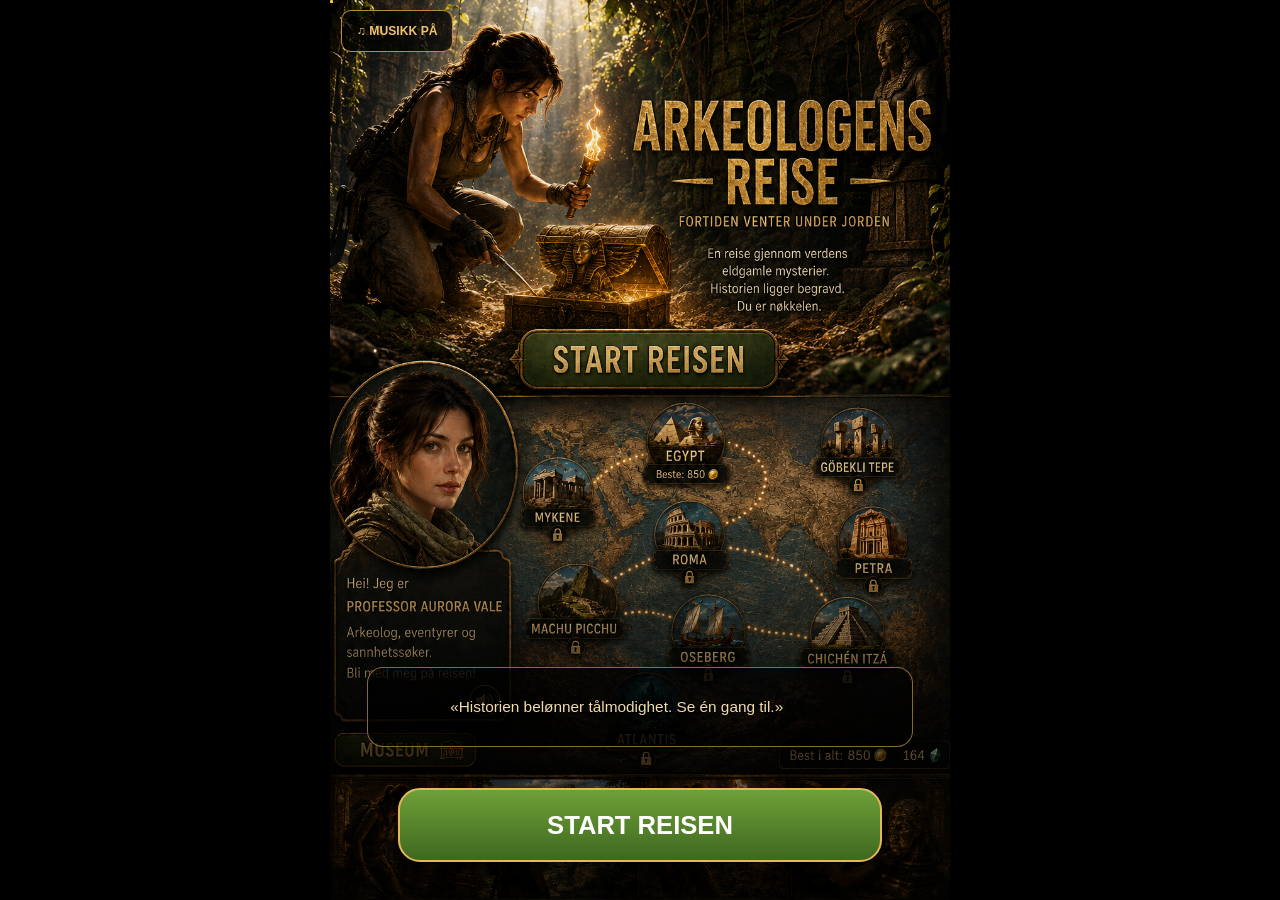
==== index.html @ fb894737 "Add files via upload" ====
<!doctype html>
<html lang="nb">
<head>
<meta charset="utf-8">
<meta name="theme-color" content="#0b0704">
<title>Arkeologens Reise 5.6.5 – Safari polish / ending-fix</title>

  <meta name="viewport" content="width=device-width,initial-scale=1,viewport-fit=cover,user-scalable=no">
  <meta name="theme-color" content="#050403">
  <meta name="mobile-web-app-capable" content="yes">
  <meta name="apple-mobile-web-app-capable" content="yes">
  <meta name="apple-mobile-web-app-status-bar-style" content="black-translucent">
  <meta name="apple-mobile-web-app-title" content="Arkeologens Reise">
  <link rel="manifest" href="manifest.webmanifest?v=5.6.5">
  <link rel="apple-touch-icon" href="icon-180.png">

<link rel="stylesheet" href="style.css?v=5.6.5">
</head>
<body>

  <button id="fullscreenBtn" class="fullscreen-btn" type="button" aria-label="Fullskjerm">
    ⛶ FULLSKJERM
  </button>
  <div id="fullscreenHelp" class="fullscreen-help" hidden>
    <div class="fullscreen-help-card">
      <strong>Fullskjerm på iPhone</strong>
      <p>Trykk Del i Safari → <b>Legg til på Hjem-skjerm</b>. Start deretter spillet fra ikonet. Da åpnes det uten Safari-linjene.</p>
      <button id="fullscreenHelpClose" type="button">OK</button>
    </div>
  </div>

<main id="app">
  <section id="intro" class="screen active">
    <div class="intro-bg"></div><div class="shade intro-shade"></div><div class="dust"></div>
    <button type="button" id="musicIntroBtn" class="music-intro" aria-label="Slå musikk av eller på">♫ MUSIKK PÅ</button>
    <div class="correct-title">
      <h1>ARKEOLOGENS REISE</h1>
      <p>Professor Aurora Vale og det tapte kompasset</p>
    </div>
    <div class="intro-quote">
      <div class="portrait"></div>
      <p>«Historien belønner tålmodighet. Se én gang til.»</p>
    </div>
    <button type="button" id="startBtn">START REISEN</button>
  </section>


  <section id="prologue" class="screen prologue-screen" aria-label="Auroras historie">
    <button type="button" id="prologueSkip" class="prologue-skip">HOPP OVER</button>
    <div class="prologue-counter"><span id="prologueStep">1</span> / 9</div>

    <div class="prologue-stage">
      <video id="prologueVideo" class="prologue-video" muted playsinline preload="auto"></video>
      <div class="prologue-vignette"></div>

      <div id="scanOverlay" class="scan-overlay" aria-hidden="true">
        <div class="scan-grid"></div>
        <div class="scan-line"></div>
        <div class="scan-hieroglyphs">
          <span>𓂀</span><span>𓋹</span><span>𓇳</span><span>𓆣</span><span>𓅓</span>
          <span>𓄿</span><span>𓏏</span><span>𓊪</span><span>𓐍</span><span>𓂋</span>
        </div>
        <div class="scan-status" id="scanStatus">SKANNER LAGENE …</div>
        <div class="scan-coordinates" id="scanCoordinates">
          <small>TEKSTFRAGMENT IDENTIFISERT</small>
          <strong>29.0117° N</strong>
          <strong>31.1342° E</strong>
        </div>
      </div>

      <div class="prologue-copy">
        <div class="prologue-kicker" id="prologueKicker">OSLO</div>
        <h2 id="prologueTitle">En uventet beskjed</h2>
        <p id="prologueText"></p>
      </div>
    </div>

    <div class="prologue-controls">
      <button type="button" id="prologueBack" aria-label="Forrige scene">‹</button>
      <button type="button" id="prologueNext" class="primary">FORTSETT</button>
    </div>
  </section>

  <audio id="musicTrack" data-src="mystisk_musikk.mp3" preload="none" loop></audio>

  <section id="game" class="screen">
    <div id="world">
      <div class="temple-bg"></div><div class="sunbeam"></div><div class="mist"></div>
      <div class="ground"></div>
      <div class="pillar p1"></div><div class="pillar p2"></div><div class="pillar p3"></div>
      <div class="torch t1"><i></i></div><div class="torch t2"><i></i></div>

      <div id="pressurePlate" class="plate"></div>
      <div id="arrows" class="arrows"><i></i><i></i><i></i></div>

      <div id="eyeWall" class="eye-wall">
        <div id="eyeGlow" class="eye-glow"></div>
        <span class="eye-symbol">𓂀</span>
        <div id="wallDust" class="wall-dust"></div>
      </div>

      <div id="door" class="door"><span>𓂀</span></div>
      <div id="wowLight" class="wow-light"></div>
      <div id="aurora" class="aurora">
        <div class="shadow"></div>
        <div class="body human-rig">
          <div class="aurora-character-sprite"></div>
        </div>
      </div>
    </div>

    <button type="button" id="musicGameBtn" class="music-game" aria-label="Slå musikk av eller på">♫</button><button type="button" id="resetGameBtn" class="reset-game" aria-label="Start kapitlet på nytt">↺</button><div class="hud"><div><b>EGYPT</b><small>Kongenes dal</small></div><div><b id="objective">Finn inngangen</b><small id="progress">1 / 4</small></div></div>
    <div id="dialog" class="dialog"><div class="dialog-face"></div><div><b>AURORA</b><p id="dialogText">Vi tar det rolig. Gå mot høyre og se etter noe uvanlig.</p></div></div>

    <div id="nearHint" class="near-hint hidden">UNDERSØK HORUS-ØYET</div>
    <div id="inventoryBadge" class="inventory-badge hidden">✓ DET TAPTE KOMPASSET</div>
    <button type="button" id="enterChamberBtn" class="enter-chamber hidden">GÅ INN I GRAVKAMMERET</button>

    <div class="controls">
      <div><button type="button" id="left">◀</button><button type="button" id="right">▶</button></div>
      <div><button type="button" id="vision">BLIKK</button><button type="button" id="jump">HOPP</button><button type="button" id="interact" class="primary">UNDERSØK</button></div>
    </div>
  </section>

  <section id="chamber" class="screen chamber-screen">
    <div id="chamberCamera" class="chamber-camera">
    <div class="chamber-realism-bg" aria-hidden="true"></div>
    <div class="chamber-ceiling"></div>
    <div id="innerDoor" class="inner-door">
      <div class="inner-door-panel left-panel"></div>
      <div class="inner-door-panel right-panel"></div>
      <div class="inner-darkness"></div>
    </div>
    <div class="chamber-wall">
      <div class="glyph-band glyph-one">𓂀 𓅓 𓆣 𓋹 𓊹 𓇳 𓏏 𓉐 𓃭 𓆑 𓂋 𓄿</div>
      <div class="glyph-band glyph-two">𓃀 𓈖 𓎛 𓍯 𓏤 𓐍 𓊪 𓇋 𓂧 𓏭 𓁹 𓆓</div>
      <div class="mural">𓀀　𓁹　𓃭　𓊹　𓆣</div>
    </div>
    <div class="chamber-floor"></div>
    <div class="chamber-column column-left"></div>
    <div class="chamber-column column-right"></div>
    <div class="anubis anubis-left">𓁢</div>
    <div class="anubis anubis-right">𓁢</div>
    <div class="light-shaft"></div>
    <div class="floating-gold"></div>
    <div class="chamber-ambience" aria-hidden="true">
      <div class="tomb-torch torch-left"><i></i></div>
      <div class="tomb-torch torch-right"><i></i></div>
      <div class="guardian guardian-left"><span>𓁢</span></div>
      <div class="guardian guardian-right"><span>𓁢</span></div>
      <div class="urns urns-left"><i></i><i></i><i></i></div>
      <div class="urns urns-right"><i></i><i></i><i></i></div>
    </div>

    <div id="sarcophagus" class="sarcophagus central-portal" aria-label="Forseglet portal i gravkammeret">
      <div class="portal-crown"><span></span></div>
      <div class="portal-frame">
        <div class="portal-door portal-door-left"></div>
        <div class="portal-door portal-door-right"></div>
        <div class="sarcophagus-face">𓂀</div>
        <div class="portal-seam"></div>
      </div>
      <div class="portal-threshold"></div>
    </div>

    <div id="symbolPuzzle" class="symbol-puzzle discovery-locked" aria-live="polite">
      <h3>DE TRE TEGNENE</h3>
      <p>Innskriften viser veien</p>
      <div>
        <button type="button" data-glyph="sun"><span>☀</span><small>SOL</small></button>
        <button type="button" data-glyph="eye"><span>𓂀</span><small>ØYE</small></button>
        <button type="button" data-glyph="ankh"><span>☥</span><small>ANKH</small></button>
      </div>
    </div>

    <div id="innerChamberReveal" class="inner-chamber-reveal" aria-hidden="true">
      <div class="inner-depth"></div>
      <div class="inner-light inner-light-left"></div>
      <div class="inner-light inner-light-right"></div>
    </div>

    <div id="treasureChest" class="treasure-chest" aria-label="Forseglet dekorert gullkiste">
      <div class="treasure-glow"></div>
      <div class="treasure-lid"><span class="treasure-scarab">𓆣</span></div>
      <div class="treasure-band"></div>
      <div class="treasure-box"><span class="treasure-wing left-wing">︿</span><span class="treasure-wing right-wing">︿</span></div>
      <div class="treasure-lock">☥</div>
    </div>

    <button type="button" id="compassArtifact" class="compass-artifact" aria-label="Ta opp det tapte kompasset"></button>
    <div id="chamberAurora" class="chamber-aurora">
      <div class="chamber-shadow"></div>
      <div class="chamber-body human-rig">
        <div class="aurora-character-sprite"></div>
      </div>
    </div>

    </div>
    <div id="chamberExitFade" class="chamber-exit-fade"></div>
    <div id="cinematicBars" class="cinematic-bars hidden">
      <div class="bar top"></div><div class="bar bottom"></div>
    </div>
    <div id="transitionFade" class="transition-fade hidden"></div>
    <div class="chamber-hud">
      <div><b>DET TAPTE GRAVKAMMERET</b><small>Forseglet i over 3000 år</small></div>
      <div><b id="chamberObjective">Finn spor i veggen</b><small id="chamberProgress">1 / 4</small></div>
    </div>

    <div class="chamber-dialog">
      <div class="dialog-face"></div>
      <div><b>AURORA</b><p id="chamberDialogText">Utrolig... veggene er dekket av hieroglyfer.</p></div>
    </div>

    <div class="chamber-controls">
      <div class="chamber-control-row">
        <button type="button" id="chamberLeft" aria-label="Gå til venstre">◀</button>
        <button type="button" id="chamberRight" aria-label="Gå til høyre">▶</button>
        <button type="button" id="chamberVision" class="chamber-tool" aria-label="Arkeologisk blikk">◉<small>BLIKK</small></button>
        <button type="button" id="chamberJump" class="chamber-tool" aria-label="Hopp">↥<small>HOPP</small></button>
      </div>
      <button type="button" id="chamberInspect">UNDERSØK</button>
    </div>
  </section>

  
  <section id="desert" class="screen desert-screen">
    <div class="desert-sky"></div>
    <div class="desert-sun"></div>
    <div class="distant-cliffs"></div>
    <div class="dunes dunes-a"></div>
    <div class="dunes dunes-b"></div>
    <div class="grave-entrance">
      <div class="grave-shadow"></div>
      <div class="grave-door"></div>
    </div>
    <div class="camp">
      <div class="tent tent-a"></div>
      <div class="tent tent-b"></div>
      <div class="jeep">▰</div>
      <div class="camp-light"></div>
    </div>
    <div class="desert-wind"></div>
    <div id="desertAurora" class="desert-aurora">
      <div class="desert-shadow"></div>
      <div class="desert-body human-rig">
        <div class="aurora-character-sprite"></div>
      </div>
    </div>

    <div class="desert-hud">
      <div><b>KONGENES DAL</b><small>Utenfor den glemte graven</small></div>
      <div><b id="desertObjective">Returner til leiren</b><small>Kapittel 1</small></div>
    </div>

    <div class="desert-dialog">
      <div class="dialog-face"></div>
      <div><b>AURORA</b><p id="desertDialogText">Mykene får vente. Først må funnet dokumenteres ordentlig.</p></div>
    </div>

    <div class="desert-controls">
      <button type="button" id="desertLeft">◀</button>
      <button type="button" id="desertRight">▶</button>
      <button type="button" id="desertInspect">SE TILBAKE</button>
    </div>

    <div id="chapterComplete" class="chapter-complete hidden" aria-label="Kapittel 1 fullført">
      <img src="chapter1_ending.png" alt="Aurora utenfor den glemte graven i Kongenes dal ved solnedgang">
    </div>
  </section>

  <section id="journal" class="screen journal-screen">
    <div class="journal-book">
      <div class="journal-page">
        <header>
          <span>FELTDAGBOK</span>
          <small>Kongenes dal · Objekt 001</small>
        </header>
        <div class="journal-sketch">
          <div class="sketch-compass">🧭</div>
          <div class="sketch-lines"></div>
        </div>
        <h2>Det tapte kompasset</h2>
        <p class="journal-meta">Funnet i et forseglet gravkammer bak Horus-mekanismen.</p>
        <blockquote>
          «Et kompass, men nålen peker ikke mot nord. Symbolene antyder en forbindelse til Mykene.
          Dette er ikke slutten på funnet – det er begynnelsen på reisen.»
        </blockquote>
        <button type="button" id="closeJournal">LUKK FELTDAGBOKEN</button>
      </div>
    </div>
  </section>

</main>
<script src="game.js?v=5.6.5"></script>
</body>
</html>
---- style.css ----
*{box-sizing:border-box;-webkit-tap-highlight-color:transparent}
html,body{margin:0;width:100%;height:100%;overflow:hidden;background:#050403;color:#fff;font-family:-apple-system,BlinkMacSystemFont,"Segoe UI",sans-serif}
button{font:inherit;color:inherit;border:0}.screen{display:none;position:absolute;inset:0;overflow:hidden}.screen.active{display:block}.hidden{display:none!important}
.intro-bg{position:absolute;inset:-2%;background:url("intro.png") center top/cover no-repeat;animation:zoom 14s ease-in-out infinite alternate}
.shade{position:absolute;inset:0;background:radial-gradient(circle at 48% 40%,transparent 0 35%,rgba(0,0,0,.25) 58%,rgba(0,0,0,.88)),linear-gradient(transparent 50%,rgba(0,0,0,.82))}
.dust:before,.dust:after{content:"";position:absolute;width:3px;height:3px;border-radius:50%;background:#ffc95e;box-shadow:12vw 32vh #ffc95e,31vw 54vh #dfaa45,55vw 28vh #ffc95e,73vw 48vh #ffc95e,87vw 65vh #dfaa45;animation:dust 6s linear infinite}.dust:after{animation-delay:-3s}
#startBtn{position:absolute;left:12%;right:12%;bottom:calc(6% + env(safe-area-inset-bottom));height:72px;border:2px solid #d5aa55;border-radius:20px;background:linear-gradient(#5d8135,#36521f);font-size:1.35rem;font-weight:900;animation:pulse 1.7s infinite}

#game{background:#080604}#world{position:absolute;left:0;top:0;width:2400px;height:100%;transform:translateX(0);will-change:transform}
.temple-bg{position:absolute;inset:0;background:url("temple.jpg") center/cover repeat-x;filter:brightness(.72) saturate(.9)}
.temple-bg:after{content:"";position:absolute;inset:0;background:linear-gradient(rgba(0,0,0,.08),rgba(0,0,0,.28) 56%,rgba(0,0,0,.78))}
.sunbeam{position:absolute;left:1250px;top:-5%;width:480px;height:80%;background:conic-gradient(from 178deg at 50% 0,transparent,rgba(255,221,148,.2),transparent 24%);filter:blur(9px)}
.mist{position:absolute;left:0;right:0;bottom:25%;height:14%;background:rgba(220,210,190,.035);filter:blur(18px);animation:mist 16s linear infinite}
.ground{position:absolute;left:0;right:0;bottom:0;height:29%;background:linear-gradient(#44301d,#130d08);border-top:4px solid #705634}
.pillar{position:absolute;bottom:29%;width:110px;height:360px;background:linear-gradient(90deg,#3d2c1d,#70543a 45%,#302218);border:3px solid #77593c}.p1{left:440px}.p2{left:980px}.p3{left:1780px}
.torch{position:absolute;bottom:29%;width:9px;height:78px;background:#583719}.torch i{position:absolute;left:-13px;top:-35px;width:35px;height:45px;border-radius:50%;background:radial-gradient(circle at 50% 65%,#fff7bb 0 10%,#ffb11d 28%,#df5910 62%,transparent 66%);filter:drop-shadow(0 0 20px #ff9a1d);animation:flame .18s infinite alternate}.t1{left:760px}.t2{left:1660px}
.plate{position:absolute;left:720px;bottom:28.5%;width:120px;height:18px;background:#5f452c;border:2px solid #8e6940}.plate.glow{box-shadow:0 0 20px #e4b75a;background:#8b6336}
.arrows{position:absolute;left:870px;bottom:47%;opacity:0}.arrows.show{animation:arrowBurst 1.1s forwards}.arrows i{display:block;width:85px;height:4px;background:#c2b49a;margin:18px;transform:rotate(9deg);box-shadow:-10px 0 0 #6d4a2a}

.eye-wall{position:absolute;left:1320px;bottom:29%;width:210px;height:315px;border:12px solid #60472f;background:linear-gradient(#3a2a1c,#1c140e);display:flex;align-items:center;justify-content:center;overflow:hidden;transition:transform 1.25s ease,filter .4s}
.eye-wall.ready{filter:brightness(1.2);box-shadow:0 0 35px rgba(240,188,83,.5)}
.eye-wall.open{transform:translateY(-335px)}
.eye-symbol{font-size:6.2rem;color:#a47c48;text-shadow:0 0 9px rgba(230,184,93,.35)}
.eye-glow{position:absolute;width:150px;height:150px;border-radius:50%;background:radial-gradient(circle,rgba(255,207,92,.55),transparent 65%);opacity:0;transition:.4s}
.eye-wall.ready .eye-glow{opacity:1;animation:pulse 1.2s infinite}
.wall-dust{position:absolute;inset:0;pointer-events:none;opacity:0}
.wall-dust.active:before,.wall-dust.active:after{content:"";position:absolute;left:20%;top:25%;width:5px;height:5px;border-radius:50%;background:#d1b07b;box-shadow:28px 12px #a9885d,66px 34px #d1b07b,112px 15px #8b6c49,45px 82px #c39d69,130px 105px #a58158,75px 135px #c9a572;animation:fallDust 1.4s ease-out forwards}
.wall-dust.active:after{left:40%;top:12%;animation-delay:.18s}

.door{position:absolute;left:1660px;bottom:29%;width:210px;height:320px;border:12px solid #62482e;border-bottom:0;background:linear-gradient(#2b2016,#100c08);display:flex;align-items:center;justify-content:center;transition:1.4s}.door span{font-size:6rem;color:#82623d}.door.open{transform:translateY(-340px)}
.wow-light{position:absolute;left:1600px;bottom:29%;width:340px;height:350px;background:radial-gradient(circle at 50% 70%,rgba(255,220,143,.65),transparent 64%);opacity:0;transition:1.2s}.wow-light.show{opacity:1}

.aurora{position:absolute;left:180px;bottom:29%;width:108px;height:190px;z-index:20;transform-origin:50% 100%;will-change:left,transform}
.aurora.face-left .body{transform:scaleX(-1)}.body{position:absolute;inset:0;transform-origin:center}
.shadow{position:absolute;left:10px;bottom:-6px;width:86px;height:19px;border-radius:50%;background:rgba(0,0,0,.5)}
.head{position:absolute;left:32px;top:0;width:55px;height:62px;border-radius:48%;overflow:hidden;z-index:6;border:1px solid #75452c;background:#a66b48}
.face{position:absolute;inset:-7px;background:url("aurora_face.jpg") center 34%/150% auto no-repeat;filter:brightness(.83) saturate(.92)}
.hair{position:absolute;left:-6px;right:-5px;top:-8px;height:30px;border-radius:60% 60% 35% 35%;background:#21140d;opacity:.82}
.blink{position:absolute;left:15px;right:9px;top:29px;height:3px;background:#6d4935;opacity:0;animation:blink 5.5s infinite}
.neck{position:absolute;left:48px;top:54px;width:22px;height:19px;background:#a56b48}.torso{position:absolute;left:29px;top:66px;width:52px;height:68px;border-radius:14px 14px 9px 9px;background:linear-gradient(90deg,#454333,#75654b,#353229);z-index:4}.scarf{position:absolute;left:30px;top:62px;width:51px;height:16px;border-radius:50%;background:#796248;z-index:5}.backpack{position:absolute;left:13px;top:74px;width:32px;height:54px;border-radius:9px;background:#29251d;border:2px solid #5b4931}
.arm{position:absolute;top:72px;width:15px;height:68px;border-radius:8px;background:#9f6545;transform-origin:50% 8px;z-index:3}.left-arm{left:20px;transform:rotate(11deg)}.right-arm{left:76px;transform:rotate(-18deg)}
.leg{position:absolute;top:130px;width:18px;height:53px;border-radius:7px;background:#33322c;transform-origin:50% 4px}.left-leg{left:35px}.right-leg{left:60px}.boot{position:absolute;top:176px;width:26px;height:12px;border-radius:7px 13px 4px 4px;background:#171512}.left-boot{left:27px}.right-boot{left:58px}
.hand-note{position:absolute;left:82px;top:98px;font-size:1.3rem;opacity:0}
.aurora.walk{animation:bob .34s infinite alternate}.aurora.walk .left-leg{animation:leg .34s infinite alternate}.aurora.walk .right-leg{animation:leg .34s -.34s infinite alternate}.aurora.walk .left-arm{animation:arm .34s infinite alternate}.aurora.walk .right-arm{animation:arm .34s -.34s infinite alternate}
.aurora.jump{animation:jump .82s cubic-bezier(.22,.65,.35,1)}.aurora.observe .head{animation:look 1s ease-in-out}.aurora.observe .hand-note{opacity:1;animation:note 1.7s ease-in-out}

.hud{position:absolute;z-index:80;top:calc(.6rem + env(safe-area-inset-top));left:.7rem;right:.7rem;display:flex;justify-content:space-between;padding:.75rem 1rem;border-radius:14px;border:1px solid #a47b3c;background:rgba(0,0,0,.68)}.hud b{display:block;color:#ebbd64}.hud small{color:#d7c59f}.hud>div:last-child{text-align:right}
.dialog{position:absolute;z-index:80;top:16%;left:5%;right:5%;display:flex;gap:10px;align-items:center;padding:.7rem;border-radius:14px;border:1px solid rgba(220,173,82,.5);background:rgba(0,0,0,.75)}.dialog-face{width:52px;height:52px;flex:none}.dialog b{font-size:.72rem;color:#dcae54}.dialog p{margin:.15rem 0 0;font-size:.83rem;color:#f0dab0}
.near-hint{position:absolute;z-index:85;left:50%;bottom:24%;transform:translateX(-50%);padding:.55rem .9rem;border-radius:999px;border:1px solid #dbad54;background:rgba(0,0,0,.78);color:#f1c66d;font-size:.8rem;font-weight:900;animation:pulse 1.3s infinite}
.controls{position:absolute;z-index:90;left:0;right:0;bottom:calc(.7rem + env(safe-area-inset-bottom));display:flex;justify-content:space-between;padding:0 1rem}.controls>div{display:flex;gap:8px}.controls button{min-width:58px;height:56px;border-radius:15px;border:1px solid #c19148;background:rgba(15,13,11,.88);font-weight:900}.controls .primary{background:#486d2a}.controls .primary.ready{box-shadow:0 0 18px #e8b95e;filter:brightness(1.18)}
@keyframes zoom{to{transform:scale(1.055) translateY(-1%)}}@keyframes dust{to{transform:translateY(-38px);opacity:.18}}@keyframes pulse{50%{transform:scale(1.035);filter:brightness(1.15)}}@keyframes mist{from{transform:translateX(-5%)}to{transform:translateX(8%)}}@keyframes flame{to{transform:scale(.9,1.12) rotate(2deg)}}@keyframes blink{0%,46%,48%,100%{opacity:0}47%{opacity:1}}@keyframes leg{from{transform:rotate(23deg)}to{transform:rotate(-23deg)}}@keyframes arm{from{transform:rotate(24deg)}to{transform:rotate(-24deg)}}@keyframes bob{to{transform:translateY(-3px)}}@keyframes jump{0%,100%{transform:translateY(0)}47%{transform:translateY(-165px)}}@keyframes look{50%{transform:rotate(-8deg) translateY(2px)}}@keyframes note{0%{transform:scale(.7);opacity:0}25%,75%{transform:scale(1);opacity:1}100%{opacity:0}}@keyframes arrowBurst{0%{opacity:0;transform:translateX(0)}25%{opacity:1}100%{opacity:0;transform:translateX(-190px)}}@keyframes fallDust{0%{opacity:0;transform:translateY(-10px) scale(.7)}25%{opacity:1}100%{opacity:0;transform:translateY(180px) scale(1.2)}}
@media(min-width:800px){#app{position:relative;max-width:620px;height:100%;margin:auto;box-shadow:0 0 70px #000}body{background:#090705}}
/* 4.4: ren intro og lydkontroller */
.intro-shade{
  background:
    linear-gradient(rgba(0,0,0,.03),rgba(0,0,0,.08) 55%,rgba(0,0,0,.82) 100%);
}
.intro-quote{
  position:absolute;
  left:6%;
  right:6%;
  bottom:21%;
  display:flex;
  align-items:center;
  gap:12px;
  padding:11px 13px;
  border:1px solid rgba(191,145,67,.72);
  border-radius:16px;
  background:rgba(0,0,0,.74);
  box-shadow:0 5px 26px rgba(0,0,0,.45);
}
.intro-quote .portrait{width:58px;height:58px;flex:none}
.intro-quote p{margin:0;color:#f0dab0;font-size:.95rem;line-height:1.25}
.music-intro{
  position:absolute;
  z-index:20;
  top:calc(.65rem + env(safe-area-inset-top));
  left:.7rem;
  min-width:112px;
  height:42px;
  padding:0 .8rem;
  border:1px solid #b88b42;
  border-radius:10px;
  background:rgba(0,0,0,.72);
  color:#f0c46d;
  font-size:.76rem;
  font-weight:900;
}
.music-game{
  position:absolute;
  z-index:95;
  top:calc(5.8rem + env(safe-area-inset-top));
  right:.75rem;
  width:45px;
  height:45px;
  border:1px solid #b88b42;
  border-radius:50%;
  background:rgba(0,0,0,.75);
  color:#f0c46d;
  font-size:1.15rem;
  font-weight:900;
}
.music-intro.off,.music-game.off{opacity:.58;color:#b9a789}
#startBtn{
  z-index:20;
  bottom:calc(5% + env(safe-area-inset-bottom));
}

/* 4.6: korrekt tittel */
.correct-title{
  position:absolute;z-index:18;top:7%;left:7%;right:7%;
  padding:12px 8px;text-align:center;
  background:linear-gradient(90deg,transparent,rgba(0,0,0,.82) 18%,rgba(0,0,0,.82) 82%,transparent);
  text-shadow:0 4px 18px #000;
}
.correct-title h1{margin:0;color:#d9a84d;font:900 clamp(2rem,8.2vw,4.2rem) Georgia,serif}
.correct-title p{margin:.3rem 0 0;color:#f0d7aa}
.enter-chamber{
  position:absolute;z-index:110;left:50%;bottom:23%;
  transform:translateX(-50%);
  min-width:250px;height:52px;padding:0 1rem;
  border:2px solid #e0b058;border-radius:14px;
  background:linear-gradient(#6c873d,#3d5925);
  color:#fff;font-weight:900;box-shadow:0 0 26px rgba(235,183,78,.45);
  animation:pulse 1.3s infinite;
}

/* Gravkammer */
.chamber-screen{background:#090604}
.chamber-ceiling{
  position:absolute;left:0;right:0;top:0;height:20%;
  background:linear-gradient(#171009,#291b0f);
  border-bottom:5px solid #5f4327;
}
.chamber-wall{
  position:absolute;left:0;right:0;top:15%;bottom:24%;
  background:
    linear-gradient(rgba(52,34,18,.18),rgba(8,5,3,.46)),
    repeating-linear-gradient(0deg,#49321e 0 46px,#362416 46px 50px);
  box-shadow:inset 0 0 90px #000;
}
.glyph-band{
  position:absolute;left:8%;right:8%;top:11%;
  color:#b88a49;font-size:clamp(1.5rem,4vw,2.6rem);
  letter-spacing:.25rem;text-align:center;opacity:.68;
  text-shadow:0 0 10px rgba(241,188,77,.22);
}
.glyph-two{top:35%;color:#8f6a3d;transform:scale(.92)}
.mural{
  position:absolute;left:12%;right:12%;bottom:10%;
  color:#a4783f;font-size:clamp(2rem,6vw,4.4rem);
  text-align:center;opacity:.58;
}
.chamber-floor{
  position:absolute;left:0;right:0;bottom:0;height:27%;
  background:
    radial-gradient(circle at 50% 0,rgba(242,190,82,.24),transparent 52%),
    repeating-linear-gradient(90deg,#66451f 0 64px,#4a3015 64px 70px);
  border-top:4px solid #92703e;
}
.chamber-column{
  position:absolute;top:7%;bottom:21%;width:14%;
  max-width:105px;
  background:linear-gradient(90deg,#26180d,#6d4c2d 48%,#24170c);
  border-left:5px solid #8f6840;border-right:5px solid #3e2817;
  box-shadow:0 0 24px #000;z-index:5;
}
.column-left{left:2%}.column-right{right:2%}
.anubis{
  position:absolute;bottom:25%;z-index:7;
  color:#16110d;font-size:clamp(5rem,16vw,10rem);
  text-shadow:0 0 5px #b88842,0 10px 20px #000;
}
.anubis-left{left:14%}.anubis-right{right:14%;transform:scaleX(-1)}
.light-shaft{
  position:absolute;left:25%;right:25%;top:-8%;height:82%;
  background:conic-gradient(from 176deg at 50% 0,transparent 0 17%,rgba(255,220,139,.38) 19%,transparent 24%);
  filter:blur(10px);animation:rays 4s ease-in-out infinite alternate;
}
.floating-gold:before,.floating-gold:after{
  content:"";position:absolute;width:4px;height:4px;border-radius:50%;background:#ffd66b;
  box-shadow:12vw 45vh #e8b545,25vw 35vh #ffd66b,42vw 50vh #e8b545,60vw 30vh #ffd66b,78vw 48vh #e8b545;
  animation:goldDust 5s linear infinite;
}
.floating-gold:after{animation-delay:-2.4s;left:5%;top:10%}
.sarcophagus{
  position:absolute;left:50%;bottom:25%;width:155px;height:245px;
  transform:translateX(-50%);
  border-radius:70px 70px 22px 22px;
  border:8px solid #c99932;
  background:linear-gradient(90deg,#6b4517,#c9962d 48%,#664015);
  box-shadow:0 0 32px rgba(235,183,71,.3),inset 0 0 25px #3d260d;
  z-index:9;transition:1s;
}
.sarcophagus.open{transform:translateX(-50%) rotate(-8deg) translateY(-15px);opacity:.45}
.sarcophagus-face{margin-top:36px;text-align:center;color:#3f280e;font-size:5rem}
.symbol-puzzle{
  position:absolute;left:50%;top:25%;transform:translateX(-50%);
  width:min(330px,76%);padding:12px;border:2px solid #9d7338;border-radius:14px;
  background:rgba(17,10,5,.88);z-index:30;text-align:center;
}
.symbol-puzzle h3{margin:0;color:#e5b65b;font:800 1rem Georgia,serif}
.symbol-puzzle p{margin:.25rem 0 .6rem;color:#d8c29a;font-size:.78rem}
.symbol-puzzle button{
  width:58px;height:50px;margin:3px;border:1px solid #c69848;border-radius:12px;
  background:#25170c;font-size:1.65rem;
}
.symbol-puzzle button.selected{background:#765625;box-shadow:0 0 15px #e6b657}
.symbol-puzzle.solved{opacity:.35;pointer-events:none}
.treasure-chest{
  position:absolute;left:50%;bottom:25%;width:145px;height:96px;
  transform:translateX(-50%) translateY(80px) scale(.7);
  opacity:0;z-index:22;transition:1s;
}
.treasure-chest.revealed{opacity:1;transform:translateX(-50%) translateY(0) scale(1)}
.treasure-glow{
  position:absolute;left:-60px;top:-55px;width:265px;height:190px;border-radius:50%;
  background:radial-gradient(circle,rgba(255,213,93,.7),transparent 65%);
  animation:pulse 1.2s infinite;
}
.treasure-lid{
  position:absolute;left:0;right:0;top:0;height:45px;border-radius:24px 24px 6px 6px;
  border:4px solid #efc35a;background:linear-gradient(#d7a532,#7b5112);
  display:flex;align-items:center;justify-content:center;transform-origin:0 100%;transition:.8s;
}
.treasure-lid span{font-size:2rem;color:#42280c}
.treasure-box{
  position:absolute;left:5px;right:5px;bottom:0;height:55px;
  border:4px solid #e8ba4d;background:linear-gradient(90deg,#68420f,#d19d27,#65400f);
}
.treasure-chest.open .treasure-lid{transform:rotate(-38deg) translate(-4px,-7px)}
.compass-artifact{
  position:absolute;left:50%;bottom:42%;transform:translateX(-50%);
  font-size:4.2rem;opacity:0;z-index:40;filter:drop-shadow(0 0 25px #ffd35b);
}
.compass-artifact.show{animation:artifactRise 1.6s forwards}
.chamber-aurora{
  position:absolute;left:7%;bottom:24%;width:94px;height:160px;z-index:28;
  transition:left .05s linear;transform-origin:50% 100%;
}
.chamber-aurora.walk{animation:bob .34s infinite alternate}
.chamber-aurora.face-left .chamber-body{transform:scaleX(-1)}
.chamber-shadow{position:absolute;left:8px;bottom:-4px;width:76px;height:16px;border-radius:50%;background:rgba(0,0,0,.52)}
.chamber-body{position:absolute;inset:0;transform-origin:center}
.chamber-head{position:absolute;left:29px;top:0;width:48px;height:55px;border-radius:48%;overflow:hidden;border:1px solid #70442c;z-index:6}
.chamber-face{position:absolute;inset:-5px;background:url("aurora_face.jpg") center 34%/148% auto no-repeat;filter:brightness(.82)}
.chamber-hair{position:absolute;left:-6px;right:-5px;top:-7px;height:27px;border-radius:60%;background:#21140d;opacity:.82}
.chamber-torso{position:absolute;left:27px;top:54px;width:48px;height:59px;border-radius:13px;background:linear-gradient(90deg,#454333,#75654b,#353229)}
.chamber-arm{position:absolute;top:61px;width:13px;height:55px;border-radius:8px;background:#9f6545;transform-origin:50% 7px}
.arm-a{left:20px}.arm-b{left:73px}
.chamber-leg{position:absolute;top:109px;width:16px;height:47px;border-radius:7px;background:#33322c;transform-origin:50% 4px}
.leg-a{left:33px}.leg-b{left:56px}
.chamber-aurora.walk .leg-a{animation:leg .34s infinite alternate}
.chamber-aurora.walk .leg-b{animation:leg .34s -.34s infinite alternate}
.chamber-hud{
  position:absolute;z-index:90;top:calc(.6rem + env(safe-area-inset-top));left:.7rem;right:.7rem;
  display:flex;justify-content:space-between;padding:.75rem 1rem;border:1px solid #b38845;border-radius:14px;background:rgba(0,0,0,.74);
}
.chamber-hud b{display:block;color:#edbf63}.chamber-hud small{color:#dac59d}.chamber-hud>div:last-child{text-align:right}
.chamber-dialog{
  position:absolute;z-index:90;top:16%;left:5%;right:5%;display:flex;gap:10px;align-items:center;
  padding:.7rem;border:1px solid #b38845;border-radius:14px;background:rgba(0,0,0,.77);
}
.chamber-dialog .dialog-face{width:52px;height:52px;flex:none}
.chamber-dialog b{font-size:.72rem;color:#dcae54}.chamber-dialog p{margin:.15rem 0 0;color:#f0dab0;font-size:.83rem}
.chamber-controls{
  position:absolute;z-index:100;left:0;right:0;bottom:calc(.7rem + env(safe-area-inset-bottom));
  display:flex;justify-content:center;gap:10px;
}
.chamber-controls button{
  min-width:70px;height:56px;border:1px solid #c39246;border-radius:15px;background:rgba(14,10,7,.9);font-weight:900;
}
#chamberInspect{background:#4a6e2b}
.journal-screen{background:#21160d}
.journal-book{
  position:absolute;inset:3%;padding:12px;border-radius:20px;background:linear-gradient(90deg,#5f4325,#9b7545 3%,#ead7aa 5%,#e6d0a1 95%,#8d6639 97%,#4a321c);
  box-shadow:0 0 45px #000;
}
.journal-page{
  height:100%;padding:18px 20px;border:1px solid #a98759;background:
  repeating-linear-gradient(0deg,rgba(115,88,50,.08) 0 1px,transparent 1px 27px),
  #ead8ad;color:#3d2b1a;overflow:auto;
}
.journal-page header{display:flex;justify-content:space-between;border-bottom:2px solid #8a6942;padding-bottom:8px}
.journal-page header span{font:900 1.3rem Georgia,serif}.journal-page header small{font-size:.72rem}
.journal-sketch{position:relative;height:180px;margin:14px 0;border:1px solid #9e7b50;background:rgba(255,255,255,.18);overflow:hidden}
.sketch-compass{position:absolute;left:50%;top:50%;transform:translate(-50%,-50%);font-size:6rem;filter:grayscale(1) sepia(.5);animation:sketchIn 2s ease forwards}
.sketch-lines:before,.sketch-lines:after{content:"";position:absolute;inset:18px;border:2px solid rgba(72,49,28,.35);border-radius:50%;transform:rotate(-8deg)}
.sketch-lines:after{inset:34px;transform:rotate(12deg)}
.journal-page h2{font:900 1.4rem Georgia,serif;margin:.4rem 0}.journal-meta{font-size:.82rem}
.journal-page blockquote{margin:14px 0;padding:12px;border-left:4px solid #89663d;background:rgba(255,255,255,.18);font:italic .95rem Georgia,serif;line-height:1.45}
.journal-page button{width:100%;height:50px;border-radius:12px;background:#4b672d;color:#fff;font-weight:900}
@keyframes rays{to{opacity:.7;transform:scaleX(1.08)}}
@keyframes goldDust{from{transform:translateY(120px);opacity:0}30%{opacity:1}to{transform:translateY(-80px);opacity:0}}
@keyframes artifactRise{0%{opacity:0;transform:translate(-50%,40px) scale(.4)}60%{opacity:1;transform:translate(-50%,-55px) scale(1.25)}100%{opacity:1;transform:translate(-50%,-30px) scale(1)}}
@keyframes sketchIn{from{opacity:0;filter:grayscale(1) sepia(.5) blur(5px);transform:translate(-50%,-50%) scale(.55)}to{opacity:1;filter:grayscale(1) sepia(.5);transform:translate(-50%,-50%) scale(1)}}

/* 4.7: filmatisk overgang og mykere bevegelse */
.chamber-camera{
  position:absolute;
  inset:0;
  transform-origin:50% 55%;
  transition:transform 1.8s cubic-bezier(.22,.65,.22,1),filter 1.2s ease;
}
.chamber-camera.entering{
  transform:scale(1.16) translateY(2%);
  filter:brightness(.78);
}
.chamber-camera.settled{
  transform:scale(1);
  filter:brightness(1);
}
.inner-door{
  position:absolute;
  z-index:40;
  left:50%;
  bottom:23%;
  width:170px;
  height:285px;
  transform:translateX(-50%);
  overflow:hidden;
  border:10px solid #63462b;
  box-shadow:0 0 35px #000;
}
.inner-door-panel{
  position:absolute;
  top:0;
  width:50%;
  height:100%;
  background:linear-gradient(#4b3420,#20150c);
  transition:transform 1.5s cubic-bezier(.45,.02,.2,1);
}
.left-panel{left:0;border-right:2px solid #8a6540}
.right-panel{right:0;border-left:2px solid #8a6540}
.inner-door.open .left-panel{transform:translateX(-102%)}
.inner-door.open .right-panel{transform:translateX(102%)}
.inner-darkness{
  position:absolute;inset:0;background:radial-gradient(circle at 50% 70%,#17100a,#000 72%);z-index:-1;
}
.cinematic-bars{
  position:absolute;inset:0;z-index:180;pointer-events:none;
}
.cinematic-bars .bar{
  position:absolute;left:0;right:0;height:10%;background:#000;
  transition:transform .65s ease;
}
.cinematic-bars .top{top:0;transform:translateY(-100%)}
.cinematic-bars .bottom{bottom:0;transform:translateY(100%)}
.cinematic-bars.active .top{transform:translateY(0)}
.cinematic-bars.active .bottom{transform:translateY(0)}
.transition-fade{
  position:absolute;inset:0;z-index:190;background:#000;opacity:0;pointer-events:none;
}
.transition-fade.active{animation:fadePassage 1.9s ease forwards}
@keyframes fadePassage{
  0%{opacity:0}
  45%{opacity:1}
  65%{opacity:1}
  100%{opacity:0}
}
.chamber-aurora{
  transition:left .08s ease-out,transform .2s ease-out;
}
.chamber-aurora.walk{
  animation:bob .28s infinite alternate;
}
.chamber-aurora.walk .chamber-body{
  animation:bodySway .42s ease-in-out infinite alternate;
}
.chamber-aurora.start-step{transform:translateY(-2px) scale(.99)}
.chamber-aurora.stop-step{animation:settleStep .22s ease-out}
@keyframes bodySway{from{transform:rotate(-1.5deg)}to{transform:rotate(1.5deg)}}
@keyframes settleStep{0%{transform:translateY(-2px)}100%{transform:translateY(0)}}

/* 4.8: funnet registreres, utgang og ørkenscene */
.inventory-badge{
  position:absolute;z-index:130;top:26%;left:50%;transform:translateX(-50%);
  padding:.7rem 1rem;border:1px solid #d7ad55;border-radius:999px;
  background:rgba(0,0,0,.82);color:#f2c86b;font-size:.8rem;font-weight:900;
  box-shadow:0 0 25px rgba(235,184,78,.38);animation:badgeIn 2.4s ease forwards;
}
@keyframes badgeIn{0%{opacity:0;transform:translate(-50%,-12px)}20%,75%{opacity:1;transform:translate(-50%,0)}100%{opacity:0;transform:translate(-50%,-12px)}}

.compass-artifact.collected{animation:collectCompass 1s ease forwards}
@keyframes collectCompass{
  0%{opacity:1;transform:translate(-50%,-30px) scale(1)}
  55%{opacity:1;transform:translate(-50%,-70px) scale(.72)}
  100%{opacity:0;transform:translate(-50%,-105px) scale(.2)}
}
.treasure-chest.finished .treasure-glow{opacity:0;transition:1s}
.treasure-chest.finished .treasure-lid{transform:rotate(0) translate(0,0);transition:1s}
.chamber-exit-fade{
  position:absolute;inset:0;z-index:210;background:#f7d99a;opacity:0;pointer-events:none;
}
.chamber-exit-fade.active{animation:exitFlash 2.2s ease forwards}
@keyframes exitFlash{0%{opacity:0}42%{opacity:1}66%{opacity:1}100%{opacity:0}}

.desert-screen{background:#9f6d35;overflow:hidden}
.desert-sky{
  position:absolute;inset:0;
  background:linear-gradient(#6f8da1 0,#d6aa70 47%,#c98a45 72%,#6b4327 100%);
}
.desert-sun{
  position:absolute;right:13%;top:13%;width:92px;height:92px;border-radius:50%;
  background:radial-gradient(circle,#fff0ad 0 28%,#f5ba58 50%,rgba(245,186,88,.12) 72%,transparent 73%);
  filter:drop-shadow(0 0 30px #f3b455);
}
.distant-cliffs{
  position:absolute;left:-5%;right:-5%;bottom:32%;height:36%;
  background:
    polygon(0 100%,0 45%,12% 28%,22% 52%,36% 18%,49% 48%,61% 25%,75% 55%,87% 20%,100% 47%,100% 100%);
  clip-path:polygon(0 100%,0 45%,12% 28%,22% 52%,36% 18%,49% 48%,61% 25%,75% 55%,87% 20%,100% 47%,100% 100%);
  background:#6e4a30;opacity:.72;
}
.dunes{position:absolute;left:-10%;right:-10%;border-radius:50% 50% 0 0}
.dunes-a{bottom:12%;height:32%;background:#c58a43;transform:rotate(-2deg)}
.dunes-b{bottom:-4%;height:30%;background:#9d642f;transform:rotate(3deg)}
.grave-entrance{
  position:absolute;left:9%;bottom:24%;width:190px;height:230px;
  border:10px solid #6e4b2c;border-bottom:0;background:#17100a;
  box-shadow:0 10px 24px rgba(0,0,0,.55);
}
.grave-shadow{position:absolute;inset:0;background:radial-gradient(circle at 50% 85%,#25170d,#000 72%)}
.grave-door{
  position:absolute;left:18px;right:18px;top:18px;bottom:0;
  background:linear-gradient(#46301d,#21160d);transform:translateY(-105%);animation:doorReturn 2.4s 1.2s ease forwards;
}
@keyframes doorReturn{to{transform:translateY(0)}}
.camp{position:absolute;right:8%;bottom:23%;width:250px;height:130px}
.tent{position:absolute;bottom:0;width:105px;height:70px;background:#8f6a3d;clip-path:polygon(50% 0,100% 100%,0 100%);filter:drop-shadow(0 8px 8px rgba(0,0,0,.4))}
.tent-a{left:0}.tent-b{left:82px;transform:scale(.82)}
.jeep{position:absolute;right:0;bottom:0;color:#31261c;font-size:3rem;transform:scaleX(1.4)}
.camp-light{position:absolute;left:90px;bottom:18px;width:24px;height:24px;border-radius:50%;background:#ffcd65;box-shadow:0 0 22px #ffb642}
.desert-wind:before,.desert-wind:after{
  content:"";position:absolute;left:-25%;top:58%;width:140%;height:4px;
  background:linear-gradient(90deg,transparent,rgba(255,228,174,.38),transparent);
  filter:blur(2px);animation:windLine 4.5s linear infinite;
}
.desert-wind:after{top:68%;animation-delay:-2.2s}
@keyframes windLine{from{transform:translateX(-15%)}to{transform:translateX(22%)}}

.desert-aurora{
  position:absolute;left:20%;bottom:23%;width:102px;height:180px;z-index:30;
  transition:left .08s ease-out;transform-origin:50% 100%;
}
.desert-aurora.face-left .desert-body{transform:scaleX(-1)}
.desert-aurora.walk{animation:bob .3s infinite alternate}
.desert-shadow{position:absolute;left:8px;bottom:-5px;width:84px;height:17px;border-radius:50%;background:rgba(0,0,0,.42)}
.desert-body{position:absolute;inset:0;transform-origin:center}
.desert-head{position:absolute;left:31px;top:0;width:52px;height:59px;border-radius:48%;overflow:hidden;border:1px solid #70442c;z-index:6}
.desert-face{position:absolute;inset:-6px;background:url("aurora_face.jpg") center 34%/148% auto no-repeat;filter:brightness(.9)}
.desert-hair{position:absolute;left:-6px;right:-5px;top:-7px;height:28px;border-radius:60%;background:#21140d;opacity:.82}
.desert-torso{position:absolute;left:28px;top:58px;width:51px;height:66px;border-radius:13px;background:linear-gradient(90deg,#4b4937,#75664b,#373329)}
.desert-pack{position:absolute;left:12px;top:70px;width:29px;height:50px;border-radius:9px;background:#29251d;border:2px solid #5b4931}
.desert-arm{position:absolute;top:67px;width:14px;height:61px;border-radius:8px;background:#9f6545;transform-origin:50% 7px}
.arm-l{left:20px}.arm-r{left:76px}
.desert-leg{position:absolute;top:121px;width:17px;height:53px;border-radius:7px;background:#33322c;transform-origin:50% 4px}
.leg-l{left:34px}.leg-r{left:59px}
.desert-aurora.walk .leg-l{animation:leg .34s infinite alternate}
.desert-aurora.walk .leg-r{animation:leg .34s -.34s infinite alternate}
.desert-aurora.walk .arm-l{animation:arm .34s infinite alternate}
.desert-aurora.walk .arm-r{animation:arm .34s -.34s infinite alternate}

.desert-hud{
  position:absolute;z-index:90;top:calc(.6rem + env(safe-area-inset-top));left:.7rem;right:.7rem;
  display:flex;justify-content:space-between;padding:.75rem 1rem;border:1px solid #a77b3d;border-radius:14px;background:rgba(0,0,0,.66);
}
.desert-hud b{display:block;color:#efc16b}.desert-hud small{color:#e1cda8}.desert-hud>div:last-child{text-align:right}
.desert-dialog{
  position:absolute;z-index:90;top:16%;left:5%;right:5%;display:flex;gap:10px;align-items:center;
  padding:.7rem;border:1px solid #a77b3d;border-radius:14px;background:rgba(0,0,0,.72);
}
.desert-dialog .dialog-face{width:52px;height:52px;flex:none}
.desert-dialog b{font-size:.72rem;color:#dcae54}.desert-dialog p{margin:.15rem 0 0;color:#f0dab0;font-size:.83rem}
.desert-controls{
  position:absolute;z-index:100;left:0;right:0;bottom:calc(.7rem + env(safe-area-inset-bottom));
  display:flex;justify-content:center;gap:10px;
}
.desert-controls button{
  min-width:70px;height:56px;border:1px solid #c39246;border-radius:15px;background:rgba(14,10,7,.88);font-weight:900;
}
#desertInspect{background:#4a6e2b}
.chapter-complete{
  position:absolute;z-index:140;left:8%;right:8%;top:36%;padding:20px;text-align:center;
  border:2px solid #d6aa51;border-radius:18px;background:rgba(0,0,0,.82);
  box-shadow:0 0 35px rgba(237,184,70,.38);animation:chapterIn 1s ease;
}
.chapter-complete h2{margin:0;color:#efc367;font:900 1.6rem Georgia,serif}
.chapter-complete p{color:#fff0c5}.chapter-complete small{color:#d6c09a}
@keyframes chapterIn{from{opacity:0;transform:translateY(20px) scale(.95)}to{opacity:1;transform:none}}

.build-marker{
 position:absolute;z-index:200;right:.4rem;bottom:calc(4.3rem + env(safe-area-inset-bottom));
 padding:.15rem .35rem;border-radius:6px;background:rgba(0,0,0,.45);
 color:rgba(255,255,255,.5);font-size:.62rem;pointer-events:none;
}

.reset-game{
 position:absolute;z-index:95;
 top:calc(5.8rem + env(safe-area-inset-top));
 right:3.9rem;width:45px;height:45px;
 border:1px solid #b88b42;border-radius:50%;
 background:rgba(0,0,0,.75);color:#f0c46d;
 font-size:1.15rem;font-weight:900;
}

/* =========================================================
   v5.1 – AURORA VALE: NY MENNESKELIG KROPP OG ANIMASJON
   ========================================================= */
.aurora{width:116px;height:224px}
.chamber-aurora{width:104px;height:198px}
.desert-aurora{width:112px;height:216px}

.human-rig{position:absolute;inset:0;transform-origin:50% 100%}
.aurora.face-left .human-rig,
.chamber-aurora.face-left .human-rig,
.desert-aurora.face-left .human-rig{transform:scaleX(-1)}

.human-rig .head,
.human-rig .chamber-head,
.human-rig .desert-head{
  position:absolute;left:36px;top:0;width:49px;height:58px;
  border-radius:48% 48% 44% 44%;overflow:hidden;z-index:20;
  border:1px solid #69452f;background:#9d6849;
  box-shadow:0 3px 8px rgba(0,0,0,.35);
}
.chamber-aurora .human-rig .chamber-head{left:32px;width:45px;height:53px}
.desert-aurora .human-rig .desert-head{left:34px;width:47px;height:56px}

.human-rig .face,.human-rig .chamber-face,.human-rig .desert-face{
  position:absolute;inset:-6px;
  background:url("aurora_face.jpg") center 34%/148% auto no-repeat;
  filter:brightness(.88) saturate(.95);
}
.human-rig .hair,.human-rig .chamber-hair,.human-rig .desert-hair{
  position:absolute;left:-5px;right:-4px;top:-7px;height:28px;
  border-radius:62% 58% 34% 36%;background:#20130c;opacity:.82;
}
.human-rig .blink{
  position:absolute;left:13px;right:9px;top:28px;height:3px;
  background:#6d4935;opacity:0;animation:blink 5.5s infinite;
}

.human-rig .neck{
  position:absolute;left:51px;top:51px;width:18px;height:17px;
  border-radius:5px;background:#9f6848;z-index:10;
}
.chamber-aurora .human-rig .neck{left:44px;top:48px;width:17px;height:15px}
.desert-aurora .human-rig .neck{left:48px;top:50px}

.human-rig .shoulders{
  position:absolute;left:22px;top:62px;width:77px;height:25px;
  border-radius:48% 48% 28% 28%;background:#566047;z-index:7;
}
.chamber-aurora .human-rig .shoulders{left:18px;top:58px;width:70px;height:23px}
.desert-aurora .human-rig .shoulders{left:20px;top:60px;width:74px;height:24px}

.human-rig .field-jacket{
  position:absolute;left:30px;top:70px;width:60px;height:72px;
  clip-path:polygon(8% 0,92% 0,100% 82%,72% 100%,28% 100%,0 82%);
  background:
    linear-gradient(90deg,rgba(0,0,0,.18),transparent 35%,rgba(255,255,255,.08) 53%,rgba(0,0,0,.22)),
    #5e684c;
  border-radius:10px 10px 15px 15px;z-index:8;
  box-shadow:inset 0 -9px 13px rgba(0,0,0,.18);
}
.chamber-aurora .human-rig .field-jacket{left:25px;top:65px;width:55px;height:65px}
.desert-aurora .human-rig .field-jacket{left:28px;top:68px;width:58px;height:69px}

.human-rig .waist-belt{
  position:absolute;left:31px;top:128px;width:58px;height:10px;
  border-radius:5px;background:#493621;z-index:14;
}
.human-rig .waist-belt:before,.human-rig .waist-belt:after{
  content:"";position:absolute;top:7px;width:12px;height:20px;
  border-radius:3px;background:#3b2d1d;
}
.human-rig .waist-belt:before{left:2px}.human-rig .waist-belt:after{right:2px}
.human-rig .waist-belt i{
  position:absolute;left:25px;top:1px;width:9px;height:7px;
  border:1px solid #b58b4b;border-radius:2px;
}

.human-rig .hips{
  position:absolute;left:35px;top:138px;width:50px;height:25px;
  border-radius:42% 42% 34% 34%;background:#766d55;z-index:6;
}
.chamber-aurora .human-rig .hips{left:30px;top:130px;width:46px;height:23px}
.desert-aurora .human-rig .hips{left:33px;top:135px;width:48px;height:24px}

.human-rig .backpack{
  position:absolute;left:13px;top:73px;width:31px;height:66px;
  border-radius:10px 8px 11px 11px;background:#2f2d24;
  border:2px solid #594931;z-index:5;
}
.chamber-aurora .human-rig .backpack{left:10px;top:68px;width:28px;height:60px}
.desert-aurora .human-rig .backpack{left:11px;top:71px;width:30px;height:63px}

.human-rig .upper-arm{
  position:absolute;top:72px;width:17px;height:52px;border-radius:9px;
  background:linear-gradient(#6b7256 0 42%,#a06a4b 43% 100%);
  transform-origin:50% 8px;z-index:9;
}
.human-rig .arm-left{left:20px;transform:rotate(8deg)}
.human-rig .arm-right{left:83px;transform:rotate(-9deg)}
.chamber-aurora .human-rig .arm-left{left:16px}.chamber-aurora .human-rig .arm-right{left:75px}
.desert-aurora .human-rig .arm-left{left:18px}.desert-aurora .human-rig .arm-right{left:80px}

.human-rig .forearm{
  position:absolute;left:1px;top:43px;width:15px;height:46px;
  border-radius:8px;background:#a06a4b;transform-origin:50% 4px;
}
.human-rig .hand{
  position:absolute;left:2px;top:83px;width:13px;height:17px;
  border-radius:50% 50% 45% 45%;background:#a66d4d;
}

.human-rig .thigh{
  position:absolute;top:151px;width:20px;height:43px;
  border-radius:9px 9px 7px 7px;background:#6d6651;
  transform-origin:50% 5px;z-index:4;
}
.human-rig .thigh-left{left:38px}.human-rig .thigh-right{left:63px}
.chamber-aurora .human-rig .thigh{top:142px;height:39px;width:18px}
.chamber-aurora .human-rig .thigh-left{left:33px}.chamber-aurora .human-rig .thigh-right{left:55px}
.desert-aurora .human-rig .thigh{top:148px;height:42px}
.desert-aurora .human-rig .thigh-left{left:36px}.desert-aurora .human-rig .thigh-right{left:60px}

.human-rig .shin{
  position:absolute;left:1px;top:36px;width:18px;height:42px;
  border-radius:7px;background:#3c3b35;transform-origin:50% 4px;
}
.human-rig .boot{
  position:absolute;left:-3px;top:72px;width:27px;height:15px;
  border-radius:7px 14px 4px 5px;background:#171512;
  box-shadow:inset 0 -3px 0 #29241e;
}

.human-rig .scarf-tail{
  position:absolute;left:72px;top:61px;width:36px;height:12px;
  border-radius:10px;background:#78644b;transform:rotate(11deg);
  transform-origin:0 50%;z-index:6;animation:scarfWave 2.5s ease-in-out infinite alternate;
}
.human-rig .hand-note{position:absolute;left:93px;top:108px;font-size:1.15rem;opacity:0;z-index:30}

.aurora:not(.walk):not(.jump) .human-rig,
.chamber-aurora:not(.walk) .human-rig,
.desert-aurora:not(.walk) .human-rig{
  animation:humanBreath 3.2s ease-in-out infinite;
}
.aurora.walk .human-rig,
.chamber-aurora.walk .human-rig,
.desert-aurora.walk .human-rig{
  animation:humanWalkBob .42s ease-in-out infinite;
}
.aurora.walk .arm-left,.chamber-aurora.walk .arm-left,.desert-aurora.walk .arm-left{animation:humanArm .42s ease-in-out infinite alternate}
.aurora.walk .arm-right,.chamber-aurora.walk .arm-right,.desert-aurora.walk .arm-right{animation:humanArm .42s -.42s ease-in-out infinite alternate}
.aurora.walk .thigh-left,.chamber-aurora.walk .thigh-left,.desert-aurora.walk .thigh-left{animation:humanThigh .42s ease-in-out infinite alternate}
.aurora.walk .thigh-right,.chamber-aurora.walk .thigh-right,.desert-aurora.walk .thigh-right{animation:humanThigh .42s -.42s ease-in-out infinite alternate}
.aurora.walk .thigh-left .shin,.chamber-aurora.walk .thigh-left .shin,.desert-aurora.walk .thigh-left .shin{animation:humanKnee .42s ease-in-out infinite alternate}
.aurora.walk .thigh-right .shin,.chamber-aurora.walk .thigh-right .shin,.desert-aurora.walk .thigh-right .shin{animation:humanKnee .42s -.42s ease-in-out infinite alternate}

.aurora.observe .human-rig{animation:inspectLean 1.5s ease-in-out}
.aurora.observe .arm-right{animation:inspectReach 1.5s ease-in-out}
.aurora.observe .hand-note{opacity:1;animation:note 1.7s ease-in-out}

@keyframes humanBreath{0%,100%{transform:translateY(0) scaleY(1)}50%{transform:translateY(-1px) scaleY(1.008)}}
@keyframes humanWalkBob{0%,100%{transform:translateY(0) rotate(-.7deg)}50%{transform:translateY(-4px) rotate(.7deg)}}
@keyframes humanArm{from{transform:rotate(24deg)}to{transform:rotate(-25deg)}}
@keyframes humanThigh{from{transform:rotate(23deg)}to{transform:rotate(-21deg)}}
@keyframes humanKnee{from{transform:rotate(7deg)}to{transform:rotate(19deg)}}
@keyframes scarfWave{to{transform:rotate(18deg) translateX(3px)}}
@keyframes inspectLean{0%,100%{transform:none}45%,70%{transform:translateX(5px) rotate(3deg)}}
@keyframes inspectReach{0%,100%{transform:rotate(-9deg)}45%,70%{transform:rotate(-54deg)}}

/* Skygger følger den nye kroppen */
.shadow{left:13px;width:90px}
.chamber-shadow{left:9px;width:82px}
.desert-shadow{left:10px;width:88px}

/* Fjern gammel dørflate når inngangen er ferdig åpnet */
.inner-door.passed{opacity:0;visibility:hidden;transition:opacity .55s ease,visibility .55s}


/* =========================================================
   v5.2.1 – VISUELL STABILISERING / GODKJENT AURORA
   ========================================================= */

/* Intro.png inneholder allerede tittel og START REISEN-grafikken.
   Vi fjerner duplikat-tekst og gjør den ekte knappen til et usynlig treffområde
   direkte over knappen i illustrasjonen. */
.correct-title{display:none!important}
#startBtn{
  left:24%!important;
  right:24%!important;
  top:41%!important;
  bottom:auto!important;
  height:76px!important;
  background:transparent!important;
  border:0!important;
  color:transparent!important;
  box-shadow:none!important;
  animation:none!important;
}
.intro-quote{
  bottom:17%!important;
  left:6%!important;
  right:6%!important;
  padding:10px 12px!important;
  max-height:112px;
}
.intro-quote p{font-size:clamp(.82rem,3.5vw,.96rem)!important}

/* Den gamle CSS-dukken skjules. Aurora er nå én godkjent,
   fotorealistisk karakter-sprite fra karakterplansjen. */
.human-rig{
  position:absolute!important;
  inset:0!important;
  transform-origin:50% 100%!important;
  animation:none!important;
}
.human-rig > *:not(.aurora-character-sprite){display:none!important}
.aurora-character-sprite{
  position:absolute;
  inset:0;
  background:url("aurora_character_v521.png") center bottom/contain no-repeat;
  filter:drop-shadow(0 8px 7px rgba(0,0,0,.5));
  transform-origin:50% 100%;
}

/* Character sizes: more human scale, less oversized head. */
.aurora{
  width:86px!important;
  height:236px!important;
  bottom:29%!important;
}
.chamber-aurora{
  width:78px!important;
  height:212px!important;
  bottom:22%!important;
}
.desert-aurora{
  width:84px!important;
  height:230px!important;
  bottom:21%!important;
}
.shadow{left:8px!important;width:70px!important;height:14px!important}
.chamber-shadow{left:7px!important;width:66px!important;height:13px!important}
.desert-shadow{left:7px!important;width:70px!important;height:14px!important}

/* Direction is kept on the rig; animation happens on sprite child, so transforms
   don't fight each other. */
.aurora.face-left .human-rig,
.chamber-aurora.face-left .human-rig,
.desert-aurora.face-left .human-rig{transform:scaleX(-1)!important}

.aurora:not(.walk):not(.jump) .aurora-character-sprite,
.chamber-aurora:not(.walk) .aurora-character-sprite,
.desert-aurora:not(.walk) .aurora-character-sprite{
  animation:auroraIdle521 3.2s ease-in-out infinite;
}
.aurora.walk .aurora-character-sprite,
.chamber-aurora.walk .aurora-character-sprite,
.desert-aurora.walk .aurora-character-sprite{
  animation:auroraWalk521 .48s ease-in-out infinite alternate;
}
.aurora.observe .aurora-character-sprite{
  animation:auroraInspect521 1.2s ease-in-out;
}
.aurora.jump .aurora-character-sprite{
  animation:auroraJump521 .82s cubic-bezier(.22,.65,.35,1);
}

@keyframes auroraIdle521{
  0%,100%{transform:translateY(0) rotate(0deg) scaleY(1)}
  50%{transform:translateY(-1.5px) rotate(.25deg) scaleY(1.004)}
}
@keyframes auroraWalk521{
  0%{transform:translateY(0) rotate(-1.2deg) translateX(-1px)}
  50%{transform:translateY(-3px) rotate(.8deg)}
  100%{transform:translateY(0) rotate(1.1deg) translateX(1px)}
}
@keyframes auroraInspect521{
  0%,100%{transform:none}
  45%,72%{transform:translateY(3px) rotate(2deg) scale(.985)}
}
@keyframes auroraJump521{
  0%,100%{transform:translateY(0)}
  48%{transform:translateY(-115px)}
}

/* Don't also bob the whole parent; it caused a puppet-like double animation. */
.aurora.walk,.chamber-aurora.walk,.desert-aurora.walk{animation:none!important}

/* Compass: crisp image, high z-index, obvious click target. */
.compass-artifact{
  position:absolute!important;
  left:50%!important;
  bottom:40%!important;
  width:82px!important;
  height:82px!important;
  padding:0!important;
  border:0!important;
  border-radius:50%!important;
  background:url("compass_v521.png") center/contain no-repeat!important;
  opacity:0;
  z-index:75!important;
  filter:drop-shadow(0 0 20px #ffd35b);
  cursor:pointer;
}
.compass-artifact.show{animation:artifactRise521 1.15s forwards,compassPulse521 1.4s 1.15s ease-in-out infinite}
.compass-artifact.collected{pointer-events:none}
@keyframes artifactRise521{
  0%{opacity:0;transform:translate(-50%,34px) scale(.45)}
  70%{opacity:1;transform:translate(-50%,-48px) scale(1.12)}
  100%{opacity:1;transform:translate(-50%,-34px) scale(1)}
}
@keyframes compassPulse521{
  0%,100%{filter:drop-shadow(0 0 14px #ffd35b)}
  50%{filter:drop-shadow(0 0 32px #ffd35b);transform:translate(-50%,-34px) scale(1.06)}
}
.journal-sketch .sketch-compass{
  width:118px;height:118px;font-size:0!important;
  background:url("compass_v521.png") center/contain no-repeat;
  filter:grayscale(.65) sepia(.3)!important;
}

/* Text/layout: stop the boxes from colliding on iPhone. */
.hud,.chamber-hud,.desert-hud{
  gap:12px;
  line-height:1.12;
}
.hud>div,.chamber-hud>div,.desert-hud>div{min-width:0;max-width:52%}
.hud b,.chamber-hud b,.desert-hud b{font-size:clamp(.88rem,3.8vw,1.05rem)}
.hud small,.chamber-hud small,.desert-hud small{font-size:clamp(.72rem,3.1vw,.86rem)}

.dialog,.chamber-dialog,.desert-dialog{
  top:15.5%!important;
  left:5%!important;
  right:5%!important;
  padding:.65rem .75rem!important;
  min-height:86px;
  align-items:flex-start!important;
}
.dialog p,.chamber-dialog p,.desert-dialog p{
  font-size:clamp(.78rem,3.4vw,.9rem)!important;
  line-height:1.32!important;
  overflow-wrap:anywhere;
}
.dialog-face,.chamber-dialog .dialog-face,.desert-dialog .dialog-face{
  width:44px!important;height:44px!important;
}

.symbol-puzzle{
  top:32.5%!important;
  width:min(330px,82%)!important;
  padding:9px 10px!important;
}
.symbol-puzzle h3{font-size:clamp(.88rem,4vw,1rem)!important}
.symbol-puzzle p{font-size:.74rem!important;margin:.18rem 0 .42rem!important}
.symbol-puzzle button{width:54px!important;height:46px!important}

.chapter-complete{
  top:32%!important;
  left:7%!important;right:7%!important;
  padding:16px!important;
}
.chapter-complete h2{font-size:clamp(1.25rem,6vw,1.6rem)!important}

/* Journal gets more breathing room on small screens. */
.journal-book{inset:2.2%!important;padding:9px!important}
.journal-page{padding:14px 15px!important}
.journal-page header{gap:10px;align-items:center}
.journal-page header span{font-size:clamp(1.1rem,5.5vw,1.3rem)!important}
.journal-sketch{height:min(180px,23vh)!important}
.journal-page blockquote{font-size:clamp(.82rem,3.8vw,.95rem)!important}

/* Prevent character clipping off the right edge in the desert. */
.desert-aurora{max-width:84px}


/* =========================================================
   v5.2.3 CLEAN HOTFIX
   Preserves v5.2.1 DOM/game flow. No duplicate scene markup.
   ========================================================= */

/* Every screen is mutually exclusive. This prevents scene stacking even if
   a stale class remains after a transition. */
.screen{display:none!important;position:absolute;inset:0}
.screen.active{display:block!important;z-index:10}
#intro.active{display:block!important}
#game.active,#chamber.active,#journal.active,#desert.active{display:block!important}

/* Defensive: inactive overlays cannot intercept or remain visible. */
#game:not(.active),
#chamber:not(.active),
#journal:not(.active),
#desert:not(.active),
#intro:not(.active){
  visibility:hidden!important;
  opacity:0!important;
  pointer-events:none!important;
}
.screen.active{
  visibility:visible!important;
  opacity:1!important;
  pointer-events:auto!important;
}

/* Restore clear START REISEN button without relying on the artwork. */
#startBtn{
  display:block!important;
  left:11%!important;
  right:11%!important;
  top:auto!important;
  bottom:4.2%!important;
  height:74px!important;
  background:linear-gradient(#6fa038,#3e681f)!important;
  border:2px solid #e3b95b!important;
  border-radius:22px!important;
  color:white!important;
  font-size:clamp(1.2rem,6vw,1.6rem)!important;
  font-weight:900!important;
  box-shadow:0 7px 18px rgba(0,0,0,.5)!important;
  z-index:80!important;
}

/* Keep the new realistic Aurora sprite, but avoid double-transform artifacts. */
.human-rig{animation:none!important}
.aurora-character-sprite{
  background:url("aurora_character_v521.png?v=5.2.3") center bottom/contain no-repeat!important;
  transform-origin:50% 100%;
}

/* Better mobile dialogue spacing. */
.dialog,.chamber-dialog,.desert-dialog{
  top:14.5%!important;
  left:5%!important;
  right:5%!important;
  min-height:86px!important;
  padding:.7rem .8rem!important;
  background:rgba(8,6,4,.80)!important;
  backdrop-filter:blur(4px);
}
.dialog p,.chamber-dialog p,.desert-dialog p{
  line-height:1.3!important;
  font-size:clamp(.8rem,3.5vw,.92rem)!important;
}

/* Chamber: add depth using layered gradients over the existing art
   without replacing the stable scene DOM. */
.chamber-screen{
  background:
    radial-gradient(circle at 50% 32%,rgba(255,210,120,.14),transparent 24%),
    linear-gradient(to bottom,rgba(0,0,0,.06),rgba(0,0,0,.22) 68%,rgba(0,0,0,.40)),
    #120b06!important;
}
.chamber-screen::before{
  content:"";
  position:absolute;
  inset:0;
  pointer-events:none;
  background:
    radial-gradient(circle at 17% 42%,rgba(255,139,38,.10),transparent 18%),
    radial-gradient(circle at 83% 44%,rgba(255,139,38,.10),transparent 18%);
  z-index:1;
}
.chamber-screen > *{position:relative;z-index:2}

/* Keep puzzle readable and away from dialogue. */
.symbol-puzzle{
  top:31.5%!important;
  width:min(330px,82%)!important;
  padding:10px 12px!important;
  background:rgba(17,10,5,.86)!important;
  backdrop-filter:blur(4px);
}
.symbol-puzzle h3{font-size:clamp(.9rem,4vw,1.02rem)!important}

/* Compass always visible above chest when .show is set. */
.compass-artifact{
  left:50%!important;
  bottom:41%!important;
  width:86px!important;
  height:86px!important;
  z-index:90!important;
  background:url("compass_v521.png?v=5.2.3") center/contain no-repeat!important;
  opacity:0;
}
.compass-artifact.show{
  opacity:1!important;
  transform:translate(-50%,-36px)!important;
  filter:drop-shadow(0 0 26px #ffd35b)!important;
  animation:compassFloat523 1.5s ease-in-out infinite alternate!important;
}
@keyframes compassFloat523{
  from{transform:translate(-50%,-32px) scale(1)}
  to{transform:translate(-50%,-42px) scale(1.05)}
}

/* Prevent desert/header controls from stacking at top on small iPhones. */
.desert-hud{
  top:1.5%!important;
  left:2.5%!important;
  right:2.5%!important;
  min-height:86px!important;
}
.desert-dialog{
  top:14%!important;
}
.chapter-complete{
  top:31%!important;
  left:7%!important;
  right:7%!important;
  max-height:34vh;
  overflow:auto;
}

/* If the old HOPP button remains in Egypt, hide it for chapter 1. */
#jumpBtn{display:none!important}

/* Gold directional chevrons instead of white strokes if arrows exist. */
.arrows i{
  width:18px!important;
  height:18px!important;
  border:0!important;
  border-right:4px solid #e8b451!important;
  border-bottom:4px solid #e8b451!important;
  background:transparent!important;
  transform:rotate(-45deg)!important;
  box-shadow:2px 2px 6px rgba(255,185,70,.28);
}

/* Give the worn plate a clear pulse when active/pressed. */
.plate.pressed,.plate.active,.plate.near{
  box-shadow:0 0 0 2px rgba(255,207,105,.8),
             0 0 24px 9px rgba(255,176,45,.46),
             inset 0 0 20px rgba(255,215,130,.25)!important;
  filter:brightness(1.3)!important;
}




/* =========================================================
   v5.3.2 CLEAN – PROLOG ISOLERT FRA SPILLET
   Ingen selektorer her påvirker #game, #chamber, #journal eller #desert.
   ========================================================= */

#prologue{
  position:absolute;
  inset:0;
  overflow:hidden;
  background:#050403;
  color:#f5e4c0;
}

#prologue .prologue-stage{
  position:absolute;
  inset:0;
  overflow:hidden;
  background:#050403;
}

#prologue .prologue-video{
  position:absolute;
  left:0;
  top:0;
  width:100%;
  height:72%;
  object-fit:cover;
  object-position:center center;
  background:#050403;
  z-index:0;
}

#prologue .prologue-vignette{
  position:absolute;
  inset:0;
  z-index:1;
  pointer-events:none;
  background:
    linear-gradient(to bottom,
      rgba(0,0,0,.05) 0%,
      rgba(0,0,0,.04) 46%,
      rgba(0,0,0,.40) 64%,
      rgba(0,0,0,.88) 78%,
      #050403 100%);
}

#prologue .prologue-copy{
  position:absolute;
  left:5%;
  right:5%;
  bottom:11.5%;
  z-index:3;
  padding:13px 15px;
  border:1px solid rgba(210,158,72,.78);
  border-radius:18px;
  background:rgba(8,5,3,.92);
  backdrop-filter:blur(7px);
  box-shadow:0 12px 36px rgba(0,0,0,.5);
  max-height:29vh;
  overflow:auto;
}

#prologue .prologue-kicker{
  color:#dda950;
  font-size:.68rem;
  font-weight:900;
  letter-spacing:.12em;
}

#prologue .prologue-copy h2{
  margin:.28rem 0 .38rem;
  font:700 clamp(1.14rem,5.7vw,1.48rem) Georgia,serif;
  line-height:1.06;
  color:#f0c56b;
}

#prologue .prologue-copy p{
  margin:0;
  line-height:1.31;
  font-size:clamp(.80rem,3.5vw,.94rem);
}

#prologue .prologue-counter{
  position:absolute;
  z-index:6;
  top:calc(.65rem + env(safe-area-inset-top));
  left:.9rem;
  padding:.42rem .68rem;
  border-radius:999px;
  border:1px solid #b88b42;
  background:rgba(0,0,0,.72);
  color:#f0c46d;
  font-weight:900;
}

#prologue .prologue-skip{
  position:absolute;
  z-index:6;
  top:calc(.65rem + env(safe-area-inset-top));
  right:.9rem;
  height:38px;
  padding:0 .8rem;
  border-radius:999px;
  border:1px solid #9d753d;
  background:rgba(0,0,0,.72);
  color:#ead4a8;
  font-weight:800;
}

#prologue .prologue-controls{
  position:absolute;
  z-index:6;
  left:5%;
  right:5%;
  bottom:calc(2.2% + env(safe-area-inset-bottom));
  display:flex;
  gap:10px;
  justify-content:flex-end;
}

#prologue .prologue-controls button{
  height:48px;
  border-radius:14px;
  border:1px solid #c08d43;
  background:rgba(12,9,7,.94);
  color:#f2d79d;
  font-weight:900;
  padding:0 1rem;
}

#prologue .prologue-controls button:disabled{opacity:.35}

#prologue .prologue-controls .primary{
  flex:1;
  max-width:270px;
  background:linear-gradient(#6d893b,#3d5c24);
  color:white;
}

/* Only prologue changes in landscape. Game screens use their stable v5.3 layout. */
@media (orientation:landscape) and (max-height:650px){
  #prologue .prologue-video{
    width:60%;
    height:100%;
    object-fit:cover;
  }
  #prologue .prologue-vignette{
    background:linear-gradient(90deg,
      rgba(0,0,0,.05) 0 52%,
      rgba(0,0,0,.55) 60%,
      #050403 100%);
  }
  #prologue .prologue-copy{
    left:62%;
    right:2.5%;
    top:16%;
    bottom:auto;
    max-height:57vh;
  }
  #prologue .prologue-controls{
    left:62%;
    right:2.5%;
    bottom:3%;
  }
  #prologue .prologue-counter{
    left:.65rem;
  }
}

/* Intro only: keep the visible green button and reduce quote obstruction.
   Again, this does not touch gameplay scenes. */
#intro .intro-quote{
  left:6%;
  right:6%;
  bottom:15.5%;
  padding:8px 11px;
  max-height:82px;
}
#intro .intro-quote p{
  font-size:clamp(.76rem,3.4vw,.9rem);
  line-height:1.15;
}
#intro #startBtn{
  bottom:3.2%;
  height:66px;
}


/* =========================================================
   v5.3.2 – FULLSKJERM / PWA PÅ MOBIL
   ========================================================= */
html,body{
  width:100%;
  height:100%;
  margin:0;
  padding:0;
  background:#000;
  overscroll-behavior:none;
}
body{
  min-height:100dvh;
  padding-top:env(safe-area-inset-top);
  padding-right:env(safe-area-inset-right);
  padding-bottom:env(safe-area-inset-bottom);
  padding-left:env(safe-area-inset-left);
  box-sizing:border-box;
}
#app{
  min-height:100dvh;
  max-height:100dvh;
}
.fullscreen-btn{
  position:fixed;
  z-index:9999;
  right:max(10px,env(safe-area-inset-right));
  top:max(10px,env(safe-area-inset-top));
  height:38px;
  padding:0 12px;
  border:1px solid rgba(217,166,78,.8);
  border-radius:999px;
  background:rgba(5,4,3,.78);
  color:#f0c46d;
  font:800 .73rem system-ui,-apple-system,sans-serif;
  letter-spacing:.04em;
  backdrop-filter:blur(8px);
}
.fullscreen-btn.standalone{
  opacity:.42;
}
.fullscreen-help{
  position:fixed;
  inset:0;
  z-index:10000;
  background:rgba(0,0,0,.72);
  display:grid;
  place-items:center;
  padding:24px;
}
.fullscreen-help[hidden]{display:none!important}
.fullscreen-help-card{
  width:min(390px,92vw);
  padding:20px;
  border:1px solid #bb8842;
  border-radius:18px;
  background:#0c0906;
  color:#f2dfba;
  box-shadow:0 18px 60px rgba(0,0,0,.6);
  font-family:system-ui,-apple-system,sans-serif;
}
.fullscreen-help-card strong{
  display:block;
  color:#f0c56b;
  font-size:1.12rem;
  margin-bottom:8px;
}
.fullscreen-help-card p{line-height:1.4;margin:0 0 14px}
.fullscreen-help-card button{
  width:100%;
  height:44px;
  border:1px solid #d0a050;
  border-radius:12px;
  background:#4e7628;
  color:white;
  font-weight:900;
}
@media (display-mode:standalone){
  .fullscreen-btn{display:none!important}
  body{background:#000}
}


/* =========================================================
   v5.3.3 – MOBILE FRAME FIX
   Hele motivet skal være synlig på iPhone.
   ========================================================= */

@media (orientation:portrait) and (max-width:700px){

  #prologue{
    background:#050403!important;
    overflow:hidden!important;
  }

  /* Reserve a top safe zone for status bar + 1/7 + full screen */
  #prologue .prologue-stage{
    position:absolute!important;
    inset:0!important;
    overflow:hidden!important;
  }

  #prologue .prologue-video{
    position:absolute!important;
    top:calc(78px + env(safe-area-inset-top))!important;
    left:3%!important;
    width:94%!important;
    height:46vh!important;
    max-height:560px!important;
    object-fit:contain!important;
    object-position:center center!important;
    background:#050403!important;
    border-radius:8px!important;
  }

  /* No crop-inducing cover behavior in portrait */
  #prologue .prologue-video[style]{
    object-fit:contain!important;
  }

  #prologue .prologue-vignette{
    background:
      linear-gradient(to bottom,
        rgba(0,0,0,0) 0%,
        rgba(0,0,0,0) 44%,
        rgba(0,0,0,.18) 54%,
        rgba(0,0,0,.72) 68%,
        #050403 82%,
        #050403 100%)!important;
  }

  /* Story card always sits below the movie area */
  #prologue .prologue-copy{
    left:5%!important;
    right:5%!important;
    top:auto!important;
    bottom:11.7%!important;
    max-height:29vh!important;
    overflow:auto!important;
    padding:12px 14px!important;
  }

  #prologue .prologue-controls{
    left:5%!important;
    right:5%!important;
    bottom:calc(2.1% + env(safe-area-inset-bottom))!important;
  }

  #prologue .prologue-counter{
    top:calc(12px + env(safe-area-inset-top))!important;
    left:14px!important;
  }

  #prologue .prologue-skip{
    top:calc(12px + env(safe-area-inset-top))!important;
    right:14px!important;
  }

  /* Fullscreen button would otherwise compete with HOPP OVER in prologue */
  #prologue ~ .fullscreen-btn,
  body:has(#prologue.active) .fullscreen-btn{
    display:none!important;
  }
}

/* Landscape keeps the full frame too */
@media (orientation:landscape) and (max-height:650px){
  #prologue .prologue-video{
    top:6%!important;
    left:2%!important;
    width:57%!important;
    height:88%!important;
    object-fit:contain!important;
    object-position:center center!important;
  }
}


/* =========================================================
   v5.3.5 – PROLOG CINEMA LAYOUT
   Kun #prologue påvirkes. Spillscenene røres ikke.
   ========================================================= */

@media (orientation:portrait) and (max-width:700px){

  #prologue{
    background:#050403!important;
    overflow:hidden!important;
  }

  #prologue .prologue-stage{
    position:absolute!important;
    inset:0!important;
    overflow:hidden!important;
  }

  /* A real 16:9 cinema window. No portrait filler, no huge dark hole. */
  #prologue .prologue-video{
    position:absolute!important;
    top:calc(64px + env(safe-area-inset-top))!important;
    left:0!important;
    width:100%!important;
    height:auto!important;
    aspect-ratio:16 / 9!important;
    object-fit:cover!important;
    object-position:center center!important;
    border-radius:0!important;
    background:#050403!important;
  }

  #prologue .prologue-vignette{
    background:
      linear-gradient(to bottom,
        rgba(0,0,0,0) 0%,
        rgba(0,0,0,0) 38%,
        rgba(0,0,0,.10) 46%,
        rgba(0,0,0,.62) 57%,
        #050403 67%,
        #050403 100%)!important;
  }

  /* Story panel begins shortly after the 16:9 movie, not at the very bottom. */
  #prologue .prologue-copy{
    left:5%!important;
    right:5%!important;
    top:calc(64px + env(safe-area-inset-top) + 56.25vw + 18px)!important;
    bottom:auto!important;
    max-height:31vh!important;
    overflow:auto!important;
    padding:12px 14px!important;
  }

  #prologue .prologue-controls{
    left:5%!important;
    right:5%!important;
    bottom:calc(2.2% + env(safe-area-inset-bottom))!important;
  }

  #prologue .prologue-counter{
    top:calc(10px + env(safe-area-inset-top))!important;
    left:14px!important;
  }

  #prologue .prologue-skip{
    top:calc(10px + env(safe-area-inset-top))!important;
    right:14px!important;
  }

  /* Fullscreen is chosen before prologue. */
  body:has(#prologue.active) .fullscreen-btn{
    display:none!important;
  }
}

/* Landscape: video left, narrative right. */
@media (orientation:landscape) and (max-height:650px){
  #prologue .prologue-video{
    top:8%!important;
    left:1.5%!important;
    width:58%!important;
    height:auto!important;
    aspect-ratio:16/9!important;
    object-fit:cover!important;
  }
  #prologue .prologue-copy{
    left:61.5%!important;
    right:2%!important;
    top:18%!important;
    bottom:auto!important;
    max-height:55vh!important;
  }
  #prologue .prologue-controls{
    left:61.5%!important;
    right:2%!important;
    bottom:3%!important;
  }
}


/* =========================================================
   v5.3.6 – PROLOG SPACING FIX
   Kun avstanden mellom tekstkort og navigasjonsknapper endres.
   ========================================================= */

@media (orientation:portrait) and (max-width:700px){

  #prologue .prologue-copy{
    bottom:auto!important;
  }

  /* Controls sit directly below the story card instead of at the screen bottom. */
  #prologue .prologue-controls{
    position:absolute!important;
    left:5%!important;
    right:5%!important;
    top:calc(
      64px + env(safe-area-inset-top)
      + 56.25vw
      + 18px
      + min(31vh, 280px)
      + 14px
    )!important;
    bottom:auto!important;
    display:flex!important;
    gap:10px!important;
    align-items:center!important;
  }

  #prologue .prologue-controls button{
    height:50px!important;
  }

  /* Keep enough room at the bottom on very short screens. */
  @media (max-height:760px){
    #prologue .prologue-copy{
      max-height:26vh!important;
    }
    #prologue .prologue-controls{
      top:calc(
        64px + env(safe-area-inset-top)
        + 56.25vw
        + 12px
        + min(26vh, 220px)
        + 10px
      )!important;
    }
  }
}


/* =========================================================
   v5.3.8 – INTERAKTIV SKANNING I SCENE 5
   ========================================================= */
#prologue .scan-overlay{
  position:absolute;
  z-index:2;
  inset:0;
  pointer-events:none;
  opacity:0;
  transition:opacity .35s ease;
  overflow:hidden;
}
#prologue .scan-overlay.active{opacity:1}

#prologue .scan-grid{
  position:absolute;
  left:7%;
  right:7%;
  top:18%;
  height:34%;
  border:1px solid rgba(73,190,255,.5);
  background:
    linear-gradient(rgba(30,175,255,.09) 1px,transparent 1px),
    linear-gradient(90deg,rgba(30,175,255,.09) 1px,transparent 1px);
  background-size:24px 24px;
  box-shadow:0 0 34px rgba(39,174,255,.28) inset,0 0 28px rgba(39,174,255,.25);
  opacity:.75;
}
#prologue .scan-line{
  position:absolute;
  left:5%;
  right:5%;
  top:19%;
  height:3px;
  background:#63ceff;
  box-shadow:0 0 8px #63ceff,0 0 22px #2ca8ff;
  opacity:0;
}
#prologue .scan-overlay.active .scan-line{
  opacity:1;
  animation:auroraScan 2.8s ease-in-out forwards;
}
@keyframes auroraScan{
  0%{transform:translateY(0)}
  48%{transform:translateY(245px)}
  100%{transform:translateY(70px)}
}

#prologue .scan-hieroglyphs{
  position:absolute;
  left:12%;
  right:12%;
  top:22%;
  display:grid;
  grid-template-columns:repeat(5,1fr);
  gap:9px 16px;
  color:#8ddcff;
  font-size:clamp(1.15rem,5vw,1.8rem);
  text-align:center;
  text-shadow:0 0 12px #2faeff;
  opacity:0;
  transform:scale(.94);
  transition:opacity .65s ease 1.05s,transform .65s ease 1.05s;
}
#prologue .scan-overlay.active .scan-hieroglyphs{
  opacity:.88;
  transform:scale(1);
}
#prologue .scan-status{
  position:absolute;
  left:50%;
  top:48%;
  transform:translateX(-50%);
  white-space:nowrap;
  padding:7px 12px;
  border:1px solid rgba(90,200,255,.65);
  border-radius:999px;
  background:rgba(0,12,24,.78);
  color:#91dcff;
  font:800 .68rem system-ui,-apple-system,sans-serif;
  letter-spacing:.10em;
  box-shadow:0 0 20px rgba(37,162,255,.22);
}
#prologue .scan-coordinates{
  position:absolute;
  left:50%;
  top:29%;
  transform:translate(-50%,12px);
  min-width:205px;
  padding:12px 18px;
  border:1px solid rgba(91,205,255,.78);
  border-radius:12px;
  background:rgba(0,15,28,.88);
  color:#9de5ff;
  text-align:center;
  opacity:0;
  transition:opacity .45s ease,transform .45s ease;
  box-shadow:0 0 28px rgba(43,177,255,.32);
}
#prologue .scan-coordinates small{
  display:block;
  margin-bottom:5px;
  font:800 .57rem system-ui,-apple-system,sans-serif;
  letter-spacing:.1em;
}
#prologue .scan-coordinates strong{
  display:block;
  font:900 1.1rem ui-monospace,SFMono-Regular,Menlo,monospace;
  line-height:1.28;
}
#prologue .scan-overlay.complete .scan-coordinates{
  opacity:1;
  transform:translate(-50%,0);
}
#prologue .scan-overlay.complete .scan-hieroglyphs{opacity:.28}
#prologue .scan-overlay.complete .scan-line{opacity:.2}

/* Keep the magical scan inside the movie frame on portrait iPhone. */
@media (orientation:portrait) and (max-width:700px){
  #prologue .scan-overlay{
    top:calc(64px + env(safe-area-inset-top));
    height:56.25vw;
    bottom:auto;
  }
  #prologue .scan-grid{
    top:10%;
    height:72%;
  }
  #prologue .scan-line{top:12%}
  #prologue .scan-hieroglyphs{top:18%}
  #prologue .scan-status{top:79%}
  #prologue .scan-coordinates{top:28%}
}


/* =========================================================
   v5.4.0 – MOBILE GAMEPLAY / CHAMBER REPAIR
   Prolog untouched. Scoped to #game and #chamber only.
   ========================================================= */

/* Base safety */
#game,
#chamber{
  background:#090604!important;
  min-height:100dvh!important;
  height:100dvh!important;
}

/* ---------------------------------------------------------
   EGYPT EXTERIOR – SAFE MOBILE HUD
   --------------------------------------------------------- */
@media (orientation:portrait) and (max-width:700px){

  #game #world{
    top:0!important;
    height:100%!important;
  }

  #game .hud{
    top:calc(10px + env(safe-area-inset-top))!important;
    left:12px!important;
    right:12px!important;
    min-height:72px!important;
    padding:10px 14px!important;
    z-index:120!important;
    border-radius:16px!important;
    font-size:.92rem!important;
  }

  #game .dialog{
    top:calc(92px + env(safe-area-inset-top))!important;
    left:5%!important;
    right:5%!important;
    min-height:82px!important;
    padding:10px 12px!important;
    z-index:118!important;
  }

  #game .dialog p{
    margin:.15rem 0 0!important;
    font-size:.88rem!important;
    line-height:1.3!important;
  }

  #game .controls{
    position:absolute!important;
    left:10px!important;
    right:10px!important;
    bottom:calc(12px + env(safe-area-inset-bottom))!important;
    z-index:130!important;
    display:grid!important;
    grid-template-columns:1fr 1.5fr!important;
    gap:10px!important;
    align-items:end!important;
  }

  #game .controls>div{
    display:flex!important;
    justify-content:center!important;
    gap:8px!important;
  }

  #game .controls button{
    height:58px!important;
    min-width:62px!important;
    padding:0 12px!important;
    font-size:.9rem!important;
  }

  #game .music-game,
  #game .reset-game{
    z-index:125!important;
  }
}

/* ---------------------------------------------------------
   GRAVKAMMER – PORTRAIT FULLSCREEN
   --------------------------------------------------------- */
@media (orientation:portrait) and (max-width:700px){

  #chamber{
    overflow:hidden!important;
    background:
      radial-gradient(circle at 50% 43%,rgba(178,112,41,.18),transparent 38%),
      linear-gradient(#160f09 0%,#0d0906 48%,#080504 100%)!important;
  }

  /* All chamber visuals live in a protected central stage. */
  #chamber .chamber-camera{
    position:absolute!important;
    left:0!important;
    right:0!important;
    top:calc(178px + env(safe-area-inset-top))!important;
    bottom:calc(92px + env(safe-area-inset-bottom))!important;
    overflow:hidden!important;
    transform:none!important;
    filter:none!important;
    z-index:1!important;
  }

  #chamber .chamber-camera.entering,
  #chamber .chamber-camera.settled{
    transform:none!important;
    filter:none!important;
  }

  /* Give the chamber visible depth instead of a black void. */
  #chamber .chamber-ceiling{
    top:0!important;
    height:13%!important;
    background:
      linear-gradient(rgba(9,6,4,.1),rgba(0,0,0,.55)),
      repeating-linear-gradient(90deg,#372416 0 54px,#24170e 54px 59px)!important;
    border-bottom:3px solid #76532e!important;
  }

  #chamber .chamber-wall{
    top:9%!important;
    bottom:18%!important;
    background:
      radial-gradient(circle at 50% 48%,rgba(211,150,58,.19),transparent 36%),
      linear-gradient(rgba(61,39,20,.15),rgba(4,3,2,.46)),
      repeating-linear-gradient(0deg,#4e351f 0 40px,#332114 40px 44px)!important;
    box-shadow:
      inset 0 0 70px #000,
      inset 0 24px 46px rgba(0,0,0,.62)!important;
  }

  #chamber .chamber-floor{
    bottom:0!important;
    height:22%!important;
    background:
      radial-gradient(ellipse at 50% 0,rgba(239,181,72,.26),transparent 55%),
      repeating-linear-gradient(90deg,#573817 0 48px,#3e2811 48px 53px)!important;
  }

  #chamber .chamber-column{
    top:4%!important;
    bottom:17%!important;
    width:11%!important;
    opacity:.9!important;
  }

  #chamber .anubis{
    bottom:20%!important;
    font-size:clamp(4rem,14vw,6.2rem)!important;
  }

  #chamber .anubis-left{left:9%!important}
  #chamber .anubis-right{right:9%!important}

  #chamber .glyph-band{
    left:12%!important;
    right:12%!important;
    top:9%!important;
    font-size:clamp(1.15rem,4vw,1.65rem)!important;
    line-height:1.35!important;
    opacity:.58!important;
  }

  #chamber .glyph-two{
    top:31%!important;
  }

  #chamber .mural{
    bottom:8%!important;
    font-size:clamp(1.7rem,6vw,2.7rem)!important;
  }

  /* HUD gets its own row and can no longer overlap the puzzle. */
  #chamber .chamber-hud{
    position:absolute!important;
    top:calc(10px + env(safe-area-inset-top))!important;
    left:12px!important;
    right:12px!important;
    z-index:150!important;
    min-height:68px!important;
    padding:10px 13px!important;
    border-radius:16px!important;
    align-items:flex-start!important;
    background:rgba(8,5,3,.92)!important;
  }

  #chamber .chamber-hud b{
    font-size:.92rem!important;
    line-height:1.12!important;
  }

  #chamber .chamber-hud small{
    font-size:.75rem!important;
  }

  /* Dialogue gets second dedicated row. */
  #chamber .chamber-dialog{
    position:absolute!important;
    top:calc(88px + env(safe-area-inset-top))!important;
    left:5%!important;
    right:5%!important;
    z-index:145!important;
    min-height:78px!important;
    padding:9px 12px!important;
    gap:8px!important;
    background:rgba(8,5,3,.90)!important;
  }

  #chamber .chamber-dialog .dialog-face{
    width:42px!important;
    height:42px!important;
  }

  #chamber .chamber-dialog p{
    margin:.12rem 0 0!important;
    font-size:.82rem!important;
    line-height:1.28!important;
  }

  /* Puzzle belongs in the visual stage, not in HUD area. */
  #chamber .symbol-puzzle{
    top:15%!important;
    width:min(315px,82%)!important;
    padding:10px!important;
    z-index:48!important;
    border-radius:15px!important;
  }

  #chamber .symbol-puzzle h3{
    font-size:.94rem!important;
  }

  #chamber .symbol-puzzle p{
    font-size:.72rem!important;
  }

  #chamber .symbol-puzzle button{
    width:54px!important;
    height:47px!important;
    font-size:1.45rem!important;
  }

  /* Sarcophagus centered clearly in the playable area. */
  #chamber .sarcophagus{
    bottom:19%!important;
    width:130px!important;
    height:205px!important;
    border-width:6px!important;
    z-index:22!important;
  }

  #chamber .sarcophagus-face{
    margin-top:28px!important;
    font-size:4.1rem!important;
  }

  /* Aurora must always be visible above background and below puzzle. */
  #chamber .chamber-aurora{
    bottom:17%!important;
    width:80px!important;
    height:136px!important;
    z-index:40!important;
  }

  #chamber .chamber-body{
    transform:scale(.86)!important;
    transform-origin:50% 100%!important;
  }

  #chamber .chamber-aurora.face-left .chamber-body{
    transform:scaleX(-1) scale(.86)!important;
  }

  /* Chest and compass stay over Aurora/scenery. */
  #chamber .treasure-chest{
    bottom:19%!important;
    z-index:54!important;
  }

  #chamber .compass-artifact{
    bottom:40%!important;
    z-index:60!important;
    font-size:3.6rem!important;
  }

  /* Bottom controls get their own fixed strip. */
  #chamber .chamber-controls{
    position:absolute!important;
    left:12px!important;
    right:12px!important;
    bottom:calc(10px + env(safe-area-inset-bottom))!important;
    height:64px!important;
    z-index:160!important;
    display:grid!important;
    grid-template-columns:1fr 1fr 1.45fr!important;
    gap:9px!important;
  }

  #chamber .chamber-controls button{
    min-width:0!important;
    width:100%!important;
    height:58px!important;
    border-radius:15px!important;
    font-size:.92rem!important;
  }

  #chamber #chamberInspect{
    background:linear-gradient(#638b38,#3f6126)!important;
  }

  /* Avoid cinematic bars covering the mobile HUD after entry. */
  #chamber .cinematic-bars{
    z-index:135!important;
  }

  #chamber .cinematic-bars .bar{
    height:6%!important;
  }
}

/* Small iPhones */
@media (orientation:portrait) and (max-width:390px){
  #chamber .chamber-hud{
    left:8px!important;
    right:8px!important;
  }
  #chamber .chamber-dialog{
    left:3%!important;
    right:3%!important;
  }
  #chamber .symbol-puzzle{
    width:86%!important;
  }
}

/* Landscape: simple, safe separation */
@media (orientation:landscape) and (max-height:650px){
  #chamber .chamber-hud{
    top:8px!important;
    left:10px!important;
    right:10px!important;
  }
  #chamber .chamber-dialog{
    top:76px!important;
    left:4%!important;
    right:4%!important;
  }
  #chamber .chamber-camera{
    top:0!important;
    bottom:0!important;
  }
  #chamber .symbol-puzzle{
    top:27%!important;
  }
  #chamber .chamber-controls{
    bottom:8px!important;
  }
}


/* =========================================================
   v5.4.0 – CROSS-BROWSER INPUT / VIEWPORT SAFETY
   ========================================================= */
html,body,#app{
  width:100%;
  height:100%;
  min-height:100%;
}
@supports (height:100dvh){
  html,body,#app,.screen{height:100dvh;min-height:100dvh;}
}
.controls button,.chamber-controls button,.desert-controls button,
#startBtn,#prologueBack,#prologueNext,#prologueSkip,#fullscreenBtn,
#musicIntroBtn,#musicGameBtn,#resetGameBtn,#enterChamberBtn,#chamberInspect,#desertInspect{
  touch-action:manipulation;
  -webkit-user-select:none;
  user-select:none;
}
#left,#right,#chamberLeft,#chamberRight,#desertLeft,#desertRight{touch-action:none;}
button{cursor:pointer;}
button:disabled{cursor:default;}
@media (prefers-reduced-motion:reduce){
  *,*::before,*::after{scroll-behavior:auto!important;}
}


/* =========================================================
   v5.5.4 – SAFARI / GRAVKAMMER HOTFIX
   ========================================================= */
/* Keep the fullscreen button outside the top HUD text area on iPhone. */
@media (max-width: 700px){
  .fullscreen-btn{
    top:auto!important;
    right:max(10px,env(safe-area-inset-right))!important;
    bottom:calc(76px + env(safe-area-inset-bottom))!important;
    height:34px!important;
    padding:0 10px!important;
    font-size:.78rem!important;
  }
}

/* Compass must visibly float above the opened chest in every browser. */
#chamber #compassArtifact.compass-artifact{
  display:block;
  left:50%!important;
  bottom:36%!important;
  width:96px!important;
  height:96px!important;
  z-index:120!important;
  opacity:0;
  visibility:hidden;
  background:url("compass_v521.png?v=5.5.4") center/contain no-repeat!important;
  filter:drop-shadow(0 0 12px #fff0a0) drop-shadow(0 0 30px #ffc84d)!important;
}
#chamber #compassArtifact.compass-artifact.show{
  opacity:1!important;
  visibility:visible!important;
  pointer-events:auto!important;
  transform:translate(-50%,-52px)!important;
  animation:compassFloat554 1.25s ease-in-out infinite alternate!important;
}
@keyframes compassFloat554{
  from{transform:translate(-50%,-48px) scale(1)}
  to{transform:translate(-50%,-60px) scale(1.08)}
}


/* =========================================================
   v5.5.5 – GRAVKAMMER / UI FIX
   ========================================================= */
/* Depth order at the chest: chest behind, Aurora in front, compass on top. */
#chamber #treasureChest{z-index:24!important;}
#chamber #chamberAurora{z-index:70!important;}
#chamber #compassArtifact{z-index:130!important;}
#chamber #chamberAurora.compass-front{left:40%!important;}
#chamber #chamberAurora.compass-reach .human-rig{transform:rotate(-2deg) translateY(2px);}
#chamber #chamberAurora.compass-reach .aurora-character-sprite{filter:brightness(1.08) saturate(1.03);}

/* On iPhone Safari the fullscreen control must never cover narrative/HUD text. */
@media (max-width:700px){
  .fullscreen-btn{
    top:auto!important;
    right:max(10px,env(safe-area-inset-right))!important;
    bottom:calc(82px + env(safe-area-inset-bottom))!important;
    max-width:112px!important;
    height:32px!important;
    padding:0 9px!important;
    font-size:.70rem!important;
  }
  body:has(#prologue.active) .fullscreen-btn,
  body:has(#chamber.active) .fullscreen-btn,
  body:has(#journal.active) .fullscreen-btn{display:none!important;}
}

/* Use the real compass image and keep it unmistakably above the chest. */
#chamber #compassArtifact.compass-artifact{
  background:url("compass_v521.png?v=5.5.5") center/contain no-repeat!important;
}

/* v5.5.5 FINAL — photorealistic desert + clean chapter ending */
.desert-screen::before{
  content:"";position:absolute;inset:0;z-index:0;
  background:url("desert_environment.jpg") center 58%/cover no-repeat;
  filter:brightness(.82) saturate(.92) contrast(1.04);
}
.desert-screen::after{
  content:"";position:absolute;inset:0;z-index:1;pointer-events:none;
  background:linear-gradient(to bottom,rgba(8,5,3,.16),transparent 35%,rgba(10,6,3,.18) 76%,rgba(5,3,2,.38));
}
.desert-sky,.desert-sun,.distant-cliffs,.dunes{display:none!important}
.grave-entrance,.camp,.desert-wind,.desert-aurora,.desert-hud,.desert-dialog,.desert-controls{z-index:3}
.chapter-complete.ending-photo{
  display:flex!important;position:absolute!important;inset:0!important;z-index:90!important;
  padding:0!important;border:0!important;border-radius:0!important;background:#050302!important;
  align-items:stretch!important;justify-content:stretch!important;overflow:hidden!important;
}
.chapter-complete.ending-photo img{width:100%;height:100%;object-fit:cover;object-position:center;display:block}
@media(max-width:600px){
  body:has(#desert.active) .fullscreen-btn{right:16px!important;top:auto!important;bottom:154px!important;font-size:.72rem!important;padding:9px 12px!important}
}


/* =========================================================
   ARKEOLOGENS REISE v5.6 BASIC
   Aurora motion layer — approved v5.2.1 character artwork preserved.
   ========================================================= */
.build-marker{
  position:absolute;z-index:65;left:calc(12px + env(safe-area-inset-left));
  top:calc(12px + env(safe-area-inset-top));
  padding:6px 9px;border:1px solid rgba(213,170,85,.55);border-radius:10px;
  background:rgba(10,7,4,.62);backdrop-filter:blur(6px);
  color:#f4d999;font-size:.68rem;font-weight:800;letter-spacing:.08em;
  pointer-events:none;
}

/* Turning is deliberately short: direction changes feel physical, not like
   an instant mirrored cut. */
.aurora.turning .aurora-character-sprite,
.chamber-aurora.turning .aurora-character-sprite,
.desert-aurora.turning .aurora-character-sprite{
  animation:auroraTurn56 .24s ease-out!important;
}

/* Ambient life when the player stops. */
.aurora.look-around .aurora-character-sprite,
.chamber-aurora.look-around .aurora-character-sprite,
.desert-aurora.look-around .aurora-character-sprite{
  animation:auroraLook56 1.5s ease-in-out!important;
}

/* Archaeological interaction poses. */
.aurora.bend .aurora-character-sprite,
.chamber-aurora.bend .aurora-character-sprite,
.desert-aurora.bend .aurora-character-sprite{
  transform-origin:50% 92%;
  animation:auroraBend56 1.45s ease-in-out!important;
}
.aurora.study-object .aurora-character-sprite,
.chamber-aurora.study-object .aurora-character-sprite,
.desert-aurora.study-object .aurora-character-sprite{
  transform-origin:50% 75%;
  animation:auroraStudy56 1.45s ease-in-out!important;
}
.aurora.reach-object .aurora-character-sprite,
.chamber-aurora.reach-object .aurora-character-sprite,
.desert-aurora.reach-object .aurora-character-sprite{
  transform-origin:50% 80%;
  animation:auroraReach56 .82s ease-in-out!important;
}

/* Natural braking pose after letting go of the movement control. */
.aurora.stop-step .aurora-character-sprite,
.chamber-aurora.stop-step .aurora-character-sprite,
.desert-aurora.stop-step .aurora-character-sprite{
  animation:auroraStop56 .22s ease-out!important;
}

/* The compass is visibly in Aurora's hand for a moment after the journal closes. */
.chamber-aurora.hold-compass .human-rig::after{
  content:"";
  position:absolute;
  width:30px;height:30px;
  right:-4px;top:94px;
  background:url("compass_v521.png") center/contain no-repeat;
  filter:drop-shadow(0 0 7px rgba(255,211,91,.75));
  z-index:50;
  animation:heldCompass56 2.6s ease-in-out;
  pointer-events:none;
}

@keyframes auroraTurn56{
  0%{transform:translateY(0) scaleX(.96) rotate(0)}
  45%{transform:translateY(1px) scaleX(.78) rotate(-1deg)}
  100%{transform:translateY(0) scaleX(1) rotate(0)}
}
@keyframes auroraLook56{
  0%,100%{transform:translateY(0) rotate(0)}
  25%{transform:translateY(-1px) translateX(-2px) rotate(-1.1deg)}
  55%{transform:translateY(-1px) translateX(2px) rotate(1.15deg)}
  78%{transform:translateY(0) translateX(0) rotate(-.35deg)}
}
@keyframes auroraBend56{
  0%,100%{transform:translateY(0) rotate(0) scaleY(1)}
  28%{transform:translateY(5px) rotate(2deg) scaleY(.96)}
  52%,72%{transform:translateY(13px) rotate(5deg) scaleY(.90)}
}
@keyframes auroraStudy56{
  0%,100%{transform:translateY(0) rotate(0) scale(1)}
  30%{transform:translateY(1px) rotate(-1.2deg) scale(.995)}
  58%,76%{transform:translateY(3px) translateX(3px) rotate(2.2deg) scale(.985)}
}
@keyframes auroraReach56{
  0%,100%{transform:translateY(0) rotate(0) scale(1)}
  48%,72%{transform:translateY(4px) translateX(7px) rotate(3deg) scale(.98)}
}
@keyframes auroraStop56{
  0%{transform:translateY(-2px) rotate(1deg)}
  55%{transform:translateY(1px) rotate(-.45deg)}
  100%{transform:translateY(0) rotate(0)}
}
@keyframes heldCompass56{
  0%{opacity:0;transform:scale(.7) rotate(-18deg)}
  12%,82%{opacity:1;transform:scale(1) rotate(4deg)}
  100%{opacity:0;transform:scale(.9) rotate(0)}
}

@media (prefers-reduced-motion:reduce){
  .aurora.look-around .aurora-character-sprite,
  .chamber-aurora.look-around .aurora-character-sprite,
  .desert-aurora.look-around .aurora-character-sprite,
  .aurora.turning .aurora-character-sprite,
  .chamber-aurora.turning .aurora-character-sprite,
  .desert-aurora.turning .aurora-character-sprite{
    animation:none!important;
  }
}

/* =========================================================
   v5.6.1 UI HOTFIX — iPhone/Safari
   Fixes the accidental stretched debug build-marker and
   keeps reset/music controls clear of Aurora's dialogue.
   ========================================================= */
#game .build-marker{
  display:none!important;
  left:auto!important;
  right:auto!important;
  top:auto!important;
  bottom:auto!important;
  width:auto!important;
  height:auto!important;
  border:0!important;
}

@media (orientation:portrait) and (max-width:700px){
  #game .reset-game,
  #game .music-game{
    top:calc(184px + env(safe-area-inset-top))!important;
    width:42px!important;
    height:42px!important;
    z-index:126!important;
  }
  #game .reset-game{right:62px!important;}
  #game .music-game{right:12px!important;}
}

/* =========================================================
   v5.6.2 – DET TAPTE GRAVKAMMERET / REALISM UPGRADE
   Sceneplan: arkitektur -> dialog -> integrert gåte -> utforskning.
   ========================================================= */
#chamber .chamber-realism-bg{
  position:absolute;inset:0;z-index:0;
  background:
    linear-gradient(to bottom,rgba(5,3,2,.08),rgba(5,3,2,.22) 58%,rgba(5,3,2,.5)),
    url("gravkammer_v562.png?v=5.6.3") center 54%/cover no-repeat;
  filter:brightness(1.04) saturate(.92) contrast(1.04);
  transform:scale(1.015);
}
#chamber .chamber-realism-bg::after{
  content:"";position:absolute;inset:0;pointer-events:none;
  background:
    radial-gradient(ellipse at 50% 46%,transparent 20%,rgba(0,0,0,.18) 58%,rgba(0,0,0,.66) 100%),
    linear-gradient(to bottom,rgba(7,4,2,.18),transparent 24%,transparent 75%,rgba(7,4,2,.4));
}

/* The old prototype wall pieces remain in HTML for compatibility, but the
   v5.6.2 scene uses the richer architectural artwork instead. */
#chamber .chamber-ceiling,
#chamber .chamber-wall,
#chamber .chamber-floor,
#chamber .chamber-column,
#chamber > .anubis,
#chamber .chamber-camera > .anubis,
#chamber .light-shaft{opacity:0!important;pointer-events:none!important}

#chamber .floating-gold{position:absolute;inset:0;z-index:6;pointer-events:none}
#chamber .floating-gold:before,#chamber .floating-gold:after{opacity:.55}

/* Animated side atmosphere: braziers, guardians and pottery. */
#chamber .chamber-ambience{position:absolute;inset:0;z-index:8;pointer-events:none}
#chamber .tomb-torch{position:absolute;top:55%;width:22px;height:88px;filter:drop-shadow(0 0 9px rgba(255,166,48,.62))}
#chamber .torch-left{left:23%} #chamber .torch-right{right:23%}
#chamber .tomb-torch::before{content:"";position:absolute;left:7px;bottom:0;width:8px;height:58px;border-radius:4px;background:linear-gradient(#8b6038,#3d2616)}
#chamber .tomb-torch i{position:absolute;left:-12px;top:-21px;width:46px;height:58px;border-radius:55% 45% 58% 42%;background:radial-gradient(circle at 50% 65%,#fff0a3 0 10%,#ffc14a 24%,#db681e 50%,rgba(219,104,30,.08) 72%,transparent 74%);animation:tombFlame562 .72s ease-in-out infinite alternate;transform-origin:50% 100%}
#chamber .guardian{position:absolute;bottom:18%;width:54px;height:135px;color:#17100b;text-shadow:0 0 3px #9b6d3d;font-size:5.2rem;opacity:.78;filter:drop-shadow(0 12px 9px rgba(0,0,0,.7))}
#chamber .guardian-left{left:11%} #chamber .guardian-right{right:11%;transform:scaleX(-1)}
#chamber .urns{position:absolute;bottom:16%;display:flex;align-items:flex-end;gap:3px;opacity:.88}
#chamber .urns-left{left:5%} #chamber .urns-right{right:5%}
#chamber .urns i{display:block;width:17px;height:31px;border:2px solid #8b5f32;border-radius:45% 45% 24% 24%;background:linear-gradient(90deg,#2c1b10,#704925,#28180e);box-shadow:inset 0 0 6px #0b0704}
#chamber .urns i:nth-child(2){height:42px;width:21px} #chamber .urns i:nth-child(3){height:25px;width:14px}
@keyframes tombFlame562{from{transform:scale(.92,.98) rotate(-2deg);filter:brightness(.94)}to{transform:scale(1.06,1.04) rotate(2deg);filter:brightness(1.15)}}

/* Monumental portal replaces the old flat sarcophagus while retaining its id
   so the established puzzle logic stays stable. */
#chamber #sarcophagus.central-portal{
  position:absolute!important;left:50%!important;top:19%!important;bottom:auto!important;
  width:min(280px,45%)!important;height:58%!important;min-height:250px!important;
  transform:translateX(-50%)!important;border:0!important;border-radius:0!important;
  background:none!important;box-shadow:none!important;z-index:21!important;opacity:1!important;
  transition:none!important;pointer-events:none;
}
#chamber .portal-frame{
  position:absolute;left:7%;right:7%;top:13%;bottom:4%;overflow:hidden;
  border:clamp(7px,1.6vw,13px) solid #785127;border-radius:6px 6px 24px 24px;
  background:#120c08;
  box-shadow:0 0 0 3px rgba(196,139,68,.35),0 18px 24px rgba(0,0,0,.72),inset 0 0 30px #000;
}
#chamber .portal-frame::before{
  content:"";position:absolute;inset:-3px;z-index:5;pointer-events:none;
  border:2px solid rgba(214,163,86,.35);
  background:repeating-linear-gradient(90deg,transparent 0 22px,rgba(206,149,74,.08) 22px 24px);
}
#chamber .portal-crown{position:absolute;left:0;right:0;top:1%;height:20%;z-index:7}
#chamber .portal-crown::before,#chamber .portal-crown::after{content:"";position:absolute;top:34%;width:44%;height:22%;border-top:3px solid rgba(208,154,79,.72);border-bottom:2px solid rgba(131,88,43,.62)}
#chamber .portal-crown::before{left:3%;transform:skewY(-10deg)} #chamber .portal-crown::after{right:3%;transform:skewY(10deg)}
#chamber .portal-crown span{position:absolute;left:50%;top:21%;width:34px;height:34px;transform:translateX(-50%);border-radius:50%;background:radial-gradient(circle,#f0c969 0 27%,#a56923 30% 56%,#422715 60%);box-shadow:0 0 18px rgba(230,172,74,.44)}
#chamber .portal-door{position:absolute;top:0;bottom:0;width:50%;z-index:2;background:linear-gradient(90deg,#2c1d13,#614124 48%,#2a1a10);border-color:#8a5d31;border-style:solid;transition:transform 1.05s cubic-bezier(.2,.75,.25,1),filter 1s;box-shadow:inset 0 0 18px rgba(0,0,0,.85)}
#chamber .portal-door::after{content:"";position:absolute;inset:7% 16%;border:1px solid rgba(208,150,75,.3);background:repeating-linear-gradient(0deg,transparent 0 22px,rgba(205,149,78,.09) 22px 24px)}
#chamber .portal-door-left{left:0;border-width:0 2px 0 0} #chamber .portal-door-right{right:0;border-width:0 0 0 2px}
#chamber #sarcophagus .sarcophagus-face{position:absolute;z-index:8;left:50%;top:49%;transform:translate(-50%,-50%);margin:0!important;color:#b9813d!important;font-size:clamp(3rem,10vw,5rem)!important;text-shadow:0 0 12px rgba(232,181,85,.28),0 5px 7px #000;transition:opacity .45s,transform .65s}
#chamber .portal-seam{position:absolute;z-index:7;left:50%;top:0;bottom:0;width:2px;transform:translateX(-50%);background:linear-gradient(transparent,#e4b75e 22%,#e4b75e 78%,transparent);box-shadow:0 0 13px rgba(230,184,89,.4);transition:opacity .5s}
#chamber .portal-threshold{position:absolute;left:13%;right:13%;bottom:0;height:8%;background:linear-gradient(#7a5029,#352013);clip-path:polygon(7% 0,93% 0,100% 100%,0 100%);box-shadow:0 7px 10px rgba(0,0,0,.6)}
#chamber #sarcophagus.open .portal-door-left{transform:translateX(-92%);filter:brightness(.72)}
#chamber #sarcophagus.open .portal-door-right{transform:translateX(92%);filter:brightness(.72)}
#chamber #sarcophagus.open .portal-seam,#chamber #sarcophagus.open .sarcophagus-face{opacity:0;transform:translate(-50%,-50%) scale(.85)}
#chamber #sarcophagus.open .portal-frame{box-shadow:0 0 0 3px rgba(196,139,68,.35),0 18px 24px rgba(0,0,0,.72),inset 0 0 28px #000,0 0 24px rgba(226,166,67,.25)}

/* Puzzle is carved into the architecture instead of floating like a modal. */
#chamber #symbolPuzzle.symbol-puzzle{
  top:7%!important;width:min(330px,68%)!important;padding:8px 10px 9px!important;
  border:2px solid #9c6d36!important;border-radius:7px!important;
  background:linear-gradient(rgba(41,27,17,.94),rgba(17,11,7,.95))!important;
  box-shadow:0 8px 18px rgba(0,0,0,.55),inset 0 0 0 2px rgba(206,153,77,.13)!important;
  z-index:44!important;
}
#chamber #symbolPuzzle::before,#chamber #symbolPuzzle::after{content:"";position:absolute;top:18px;width:36px;height:2px;background:#8f6535;opacity:.65}
#chamber #symbolPuzzle::before{left:-30px} #chamber #symbolPuzzle::after{right:-30px}
#chamber #symbolPuzzle h3{font-size:.88rem!important;letter-spacing:.05em!important;color:#e9c16f!important}
#chamber #symbolPuzzle p{font-size:.68rem!important;margin:.15rem 0 .38rem!important;color:#cdb58d!important}
#chamber #symbolPuzzle>div{display:flex;justify-content:center;gap:8px}
#chamber #symbolPuzzle button{width:62px!important;height:53px!important;margin:0!important;display:flex!important;flex-direction:column!important;align-items:center!important;justify-content:center!important;gap:1px!important;border-radius:7px!important;background:linear-gradient(#312015,#1b110b)!important;border:1px solid #aa7840!important;color:#edc56f!important;box-shadow:inset 0 0 8px rgba(0,0,0,.65)}
#chamber #symbolPuzzle button span{font-size:1.45rem;line-height:1}
#chamber #symbolPuzzle button small{display:block;font-size:.48rem;letter-spacing:.08em;color:#d5b06c}
#chamber #symbolPuzzle button.selected{background:linear-gradient(#7c5d2d,#3a2815)!important;box-shadow:0 0 18px rgba(237,190,84,.42),inset 0 0 8px rgba(0,0,0,.45)!important}
#chamber #symbolPuzzle.solved{opacity:.42!important;filter:saturate(.55);pointer-events:none!important}

/* Chest belongs behind/through the portal and reads as a physical find. */
#chamber #treasureChest.treasure-chest{bottom:16%!important;width:126px!important;height:82px!important;z-index:28!important}
#chamber .treasure-lid{border-radius:16px 16px 4px 4px!important;border-width:3px!important;background:linear-gradient(#b7802d,#5d3b13)!important}
#chamber .treasure-box{border-width:3px!important;background:linear-gradient(90deg,#4a2d0e,#b27b24,#452a0d)!important}
#chamber .treasure-glow{opacity:.56;filter:blur(2px)}

/* Archaeological BLIKK: reveal selected reliefs and the portal without solving it. */
#chamber.insight-active .chamber-realism-bg{filter:brightness(.96) saturate(.92) contrast(1.08)}
#chamber.insight-active #symbolPuzzle{box-shadow:0 0 28px rgba(236,190,91,.4),inset 0 0 0 2px rgba(206,153,77,.2)!important}
#chamber.insight-active #sarcophagus{filter:drop-shadow(0 0 14px rgba(226,176,80,.32))}

#chamber #chamberAurora.chamber-hop{animation:chamberHop562 .62s cubic-bezier(.2,.7,.35,1)!important}
@keyframes chamberHop562{0%,100%{transform:translateY(0)}42%{transform:translateY(-17px)}68%{transform:translateY(-6px)}}

/* Keep Aurora low in the room to communicate scale. */
#chamber #chamberAurora{bottom:14%!important;z-index:70!important}
#chamber #chamberAurora .aurora-character-sprite{filter:brightness(.88) sepia(.08) drop-shadow(0 7px 5px rgba(0,0,0,.62))}

/* Two-tier controls from the approved scene drawing. */
#chamber .chamber-controls{display:flex!important;flex-direction:column!important;height:auto!important;gap:7px!important}
#chamber .chamber-control-row{display:grid;grid-template-columns:1fr 1fr 1.05fr 1.05fr;gap:7px;height:50px}
#chamber .chamber-control-row button{height:50px!important;min-height:50px!important;padding:0 4px!important}
#chamber .chamber-tool{display:flex!important;flex-direction:column!important;align-items:center!important;justify-content:center!important;gap:0!important;font-size:1.25rem!important;line-height:1!important}
#chamber .chamber-tool small{display:block;font-size:.48rem;letter-spacing:.05em;margin-top:2px;color:#ecd5aa}
#chamber #chamberInspect{height:56px!important;min-height:56px!important;font-size:1rem!important;font-weight:900!important;letter-spacing:.025em!important}

@media (orientation:portrait) and (max-width:700px){
  #chamber .chamber-camera{top:calc(178px + env(safe-area-inset-top))!important;bottom:calc(142px + env(safe-area-inset-bottom))!important}
  #chamber .chamber-controls{left:10px!important;right:10px!important;bottom:calc(8px + env(safe-area-inset-bottom))!important;z-index:160!important}
  #chamber #sarcophagus.central-portal{top:21%!important;width:52%!important;height:61%!important}
  #chamber #symbolPuzzle.symbol-puzzle{top:5%!important;width:74%!important}
  #chamber .tomb-torch{top:55%!important}
  #chamber .guardian{bottom:14%!important;font-size:4.4rem!important}
  #chamber .urns{bottom:12%!important}
  #chamber #treasureChest.treasure-chest{bottom:12%!important}
  #chamber #compassArtifact.compass-artifact{bottom:34%!important}
}

@media (orientation:portrait) and (max-width:390px){
  #chamber #symbolPuzzle.symbol-puzzle{width:78%!important;padding-left:7px!important;padding-right:7px!important}
  #chamber #symbolPuzzle button{width:56px!important;height:50px!important}
  #chamber #sarcophagus.central-portal{width:55%!important}
  #chamber .guardian-left{left:7%!important} #chamber .guardian-right{right:7%!important}
}

@media (orientation:landscape) and (max-height:650px){
  #chamber .chamber-realism-bg{background-position:center 57%}
  #chamber #sarcophagus.central-portal{top:17%!important;height:65%!important;width:31%!important}
  #chamber #symbolPuzzle.symbol-puzzle{top:8%!important;width:42%!important}
  #chamber .chamber-controls{display:grid!important;grid-template-columns:2fr 1fr!important;align-items:end!important}
  #chamber .chamber-control-row{height:48px}
  #chamber #chamberInspect{height:48px!important;min-height:48px!important}
}
#chamber .chamber-camera{position:absolute!important}

/* v5.6.2 final visual pass: use the approved scene-plan artwork as the
   realistic room plate, while all gameplay elements stay live above it. */
#chamber .chamber-realism-bg{
  background:
    linear-gradient(to bottom,rgba(6,4,2,.08),rgba(6,4,2,.12) 58%,rgba(6,4,2,.34)),
    url("gravkammer_v562.png?v=5.6.3") center center/cover no-repeat!important;
  filter:brightness(.94) saturate(.92) contrast(1.03)!important;
  transform:scale(1.01)!important;
}
/* The realistic room plate already contains side architecture/props. */
#chamber .chamber-ambience{display:none!important}

/* Closed state is supplied by the realistic background. When the player
   solves the sequence, this element becomes a dark open doorway over it. */
#chamber #sarcophagus.central-portal{
  left:41.5%!important;top:7.5%!important;width:45%!important;height:64%!important;
  opacity:0!important;filter:none!important;z-index:25!important;
}
#chamber #sarcophagus.central-portal .portal-crown,
#chamber #sarcophagus.central-portal .portal-door,
#chamber #sarcophagus.central-portal .portal-seam,
#chamber #sarcophagus.central-portal .sarcophagus-face,
#chamber #sarcophagus.central-portal .portal-threshold{display:none!important}
#chamber #sarcophagus.central-portal .portal-frame{
  position:absolute!important;inset:0!important;border:2px solid rgba(208,154,79,.62)!important;
  border-radius:48% 48% 5% 5% / 16% 16% 4% 4%!important;
  background:radial-gradient(ellipse at 50% 78%,rgba(99,58,24,.22),rgba(8,5,3,.96) 58%,#020101 100%)!important;
  box-shadow:inset 0 0 32px #000,0 0 22px rgba(224,166,71,.24)!important;
}
#chamber #sarcophagus.central-portal.open{opacity:1!important;animation:portalReveal562 .8s ease both}
@keyframes portalReveal562{from{opacity:0;filter:brightness(1.8)}to{opacity:1;filter:brightness(1)}}

/* Keep the puzzle on the lintel above the physical doorway. */
#chamber #symbolPuzzle.symbol-puzzle{top:2.5%!important;width:min(330px,72%)!important}

@media (orientation:portrait) and (max-width:700px){
  #chamber #sarcophagus.central-portal{left:41.5%!important;top:7.5%!important;width:46%!important;height:64%!important}
  #chamber #symbolPuzzle.symbol-puzzle{top:2%!important;width:76%!important}
}


/* =========================================================
   v5.6.3 – DET TAPTE GRAVKAMMERET: STORYFLOW
   Aurora discovers the inscription before the puzzle appears.
   The inner chamber and chest remain hidden until the portal opens.
   ========================================================= */

/* Puzzle is part of the architecture, but initially unreadable/hidden. */
#chamber #symbolPuzzle.discovery-locked{
  opacity:0!important;
  pointer-events:none!important;
  transform:translateX(-50%) translateY(-10px) scale(.96)!important;
  filter:blur(1.5px) brightness(.55)!important;
}
#chamber #symbolPuzzle.discovered{
  opacity:1!important;
  pointer-events:auto!important;
  transform:translateX(-50%) translateY(0) scale(1)!important;
  filter:none!important;
  animation:inscriptionReveal563 .65s ease both;
}
@keyframes inscriptionReveal563{
  0%{opacity:0;transform:translateX(-50%) translateY(-12px) scale(.96);filter:brightness(1.7) blur(2px)}
  100%{opacity:1;transform:translateX(-50%) translateY(0) scale(1);filter:none}
}
#chamber.inscription-found #symbolPuzzle{
  box-shadow:0 0 24px rgba(217,167,72,.32),inset 0 0 0 2px rgba(206,153,77,.14)!important;
}

/* A second, darker volume behind the portal makes the inner chamber a real reveal. */
#chamber .inner-chamber-reveal{
  position:absolute;
  left:41.5%;
  top:7.5%;
  width:46%;
  height:64%;
  opacity:0;
  pointer-events:none;
  z-index:24;
  overflow:hidden;
  border-radius:45% 45% 4% 4% / 14% 14% 4% 4%;
  background:
    radial-gradient(ellipse at 50% 72%,rgba(180,116,38,.20),transparent 33%),
    linear-gradient(90deg,rgba(4,2,1,.96),rgba(25,14,7,.93) 48%,rgba(3,2,1,.98));
  box-shadow:inset 0 0 34px #000;
  transition:opacity .9s ease;
}
#chamber .inner-chamber-reveal.revealed{opacity:1}
#chamber .inner-chamber-reveal .inner-depth{
  position:absolute;left:12%;right:12%;top:14%;bottom:6%;
  border:1px solid rgba(179,123,55,.28);
  clip-path:polygon(13% 0,87% 0,100% 100%,0 100%);
  background:
    repeating-linear-gradient(90deg,transparent 0 18%,rgba(169,112,47,.08) 18% 19%),
    linear-gradient(to bottom,rgba(87,49,20,.16),rgba(5,3,2,.76));
}
#chamber .inner-light{
  position:absolute;top:24%;width:28%;height:48%;opacity:.35;filter:blur(8px);
  background:radial-gradient(ellipse,rgba(232,174,75,.34),transparent 68%);
}
#chamber .inner-light-left{left:4%}
#chamber .inner-light-right{right:4%}

/* The reward chest lives inside the newly revealed inner room, not in the outer chamber. */
#chamber #treasureChest.treasure-chest{
  left:64.5%!important;
  bottom:14%!important;
  width:154px!important;
  height:100px!important;
  z-index:29!important;
  transform:translateX(-50%) translateY(38px) scale(.78)!important;
  opacity:0!important;
  filter:saturate(.88) brightness(.82)!important;
}
#chamber #treasureChest.treasure-chest.revealed{
  opacity:1!important;
  transform:translateX(-50%) translateY(0) scale(1)!important;
  filter:saturate(1) brightness(1)!important;
  animation:chestReveal563 1s cubic-bezier(.2,.72,.22,1) both;
}
@keyframes chestReveal563{
  0%{opacity:0;transform:translateX(-50%) translateY(46px) scale(.72);filter:brightness(1.7) blur(1px)}
  100%{opacity:1;transform:translateX(-50%) translateY(0) scale(1);filter:brightness(1)}
}
#chamber #treasureChest .treasure-glow{
  left:-42px!important;top:-38px!important;width:238px!important;height:162px!important;
  opacity:.38!important;background:radial-gradient(circle,rgba(244,191,70,.55),rgba(122,72,22,.16) 45%,transparent 70%)!important;
}
#chamber #treasureChest .treasure-lid{
  height:44px!important;
  border:3px solid #c99b43!important;
  border-radius:18px 18px 5px 5px!important;
  background:
    repeating-linear-gradient(90deg,rgba(47,26,8,.20) 0 8px,transparent 8px 16px),
    linear-gradient(#b9852e,#795018 55%,#4b2e0d)!important;
  box-shadow:inset 0 0 10px rgba(255,220,125,.22),0 4px 7px rgba(0,0,0,.45)!important;
}
#chamber #treasureChest .treasure-scarab{
  font-size:1.75rem!important;color:#2e675f!important;text-shadow:0 0 2px #d9b967,0 2px 2px #000!important;
}
#chamber #treasureChest .treasure-box{
  left:4px!important;right:4px!important;height:58px!important;
  border:3px solid #b88435!important;
  background:
    linear-gradient(90deg,transparent 0 13%,rgba(45,94,88,.60) 13% 17%,transparent 17% 83%,rgba(45,94,88,.60) 83% 87%,transparent 87%),
    linear-gradient(#835718,#4f300e)!important;
  box-shadow:inset 0 0 12px rgba(0,0,0,.68)!important;
}
#chamber #treasureChest .treasure-band{
  position:absolute;z-index:5;left:47%;top:3px;bottom:4px;width:10px;
  border-left:1px solid #e0bc67;border-right:1px solid #67400f;
  background:linear-gradient(90deg,#6a4211,#d1a84c,#68400e);
}
#chamber #treasureChest .treasure-lock{
  position:absolute;z-index:9;left:50%;top:48%;transform:translate(-50%,-50%);
  width:28px;height:34px;border:2px solid #cfaa54;border-radius:6px;
  background:#39210c;color:#4f8e82;font-size:1.25rem;display:flex;align-items:center;justify-content:center;
  box-shadow:0 0 7px rgba(213,171,75,.26);
}
#chamber #treasureChest .treasure-wing{
  position:absolute;top:12px;color:#bd9142;font-size:1.65rem;opacity:.72;
}
#chamber #treasureChest .left-wing{left:20px;transform:rotate(-13deg)}
#chamber #treasureChest .right-wing{right:20px;transform:scaleX(-1) rotate(-13deg)}
#chamber #treasureChest.open .treasure-lid{transform:rotate(-38deg) translate(-4px,-7px)!important}

/* During portal opening, the player should read the moment rather than mash controls. */
#chamber.inner-revealed #sarcophagus{filter:drop-shadow(0 0 18px rgba(224,169,77,.26))}

@media (orientation:portrait) and (max-width:700px){
  #chamber .inner-chamber-reveal{left:41.5%;top:7.5%;width:46%;height:64%}
  #chamber #treasureChest.treasure-chest{left:64.5%!important;bottom:12.5%!important;width:136px!important;height:91px!important}
}
@media (orientation:portrait) and (max-width:390px){
  #chamber #treasureChest.treasure-chest{left:65%!important;width:124px!important;height:86px!important}
}


/* =========================================================
   v5.6.4 – SAFARI / GODKJENT OSLO-LUFTHAVN-SCENE
   ========================================================= */
#prologue .prologue-copy h2:empty{display:none!important;}
@media (max-width:700px){
  /* Fullskjermvalget hører hjemme før spilldelen, ikke oppå ørkenscenen. */
  body:has(#game.active) .fullscreen-btn,
  body:has(#chamber.active) .fullscreen-btn,
  body:has(#desert.active) .fullscreen-btn,
  body:has(#journal.active) .fullscreen-btn{display:none!important;}
}


/* =========================================================
   v5.6.5 – SAFARI polish / clean ending screen
   ========================================================= */

/* The fullscreen helper should not sit on top of the start screen. */
body:has(#intro.active) .fullscreen-btn{display:none!important;}

/* When the final photo is shown, it must own the whole screen. */
#desert.ending-mode > :not(#chapterComplete){
  opacity:0!important;
  visibility:hidden!important;
  pointer-events:none!important;
}
#desert.ending-mode #chapterComplete{
  display:flex!important;
  opacity:1!important;
  visibility:visible!important;
  pointer-events:auto!important;
}
.chapter-complete.ending-photo{
  left:0!important;
  right:0!important;
  top:0!important;
  bottom:0!important;
  width:100%!important;
  height:100%!important;
  max-height:none!important;
  min-height:100%!important;
  padding:0!important;
  margin:0!important;
  border:0!important;
  border-radius:0!important;
  box-shadow:none!important;
  background:#050302!important;
  overflow:hidden!important;
}
.chapter-complete.ending-photo img{
  width:100%!important;
  height:100%!important;
  max-height:none!important;
  object-fit:cover!important;
  object-position:center center!important;
  display:block!important;
}

/* Replace the flat mini-pyramids with low sand/stone mounds. */
.camp{
  position:absolute;
  right:7%;
  bottom:22%;
  width:240px;
  height:118px;
}
.tent{
  position:absolute;
  bottom:0;
  width:92px;
  height:34px;
  clip-path:polygon(0 100%,8% 65%,22% 52%,36% 58%,50% 38%,67% 54%,80% 48%,92% 70%,100% 100%);
  border-radius:18px 18px 10px 10px;
  background:linear-gradient(180deg,#b7925e 0%,#9a7446 52%,#6f5436 100%);
  filter:drop-shadow(0 8px 8px rgba(0,0,0,.32));
  opacity:.92;
}
.tent-a{left:8px;transform:scale(1.02,.96)}
.tent-b{left:88px;transform:scale(.86,.9)}
.jeep{
  position:absolute;
  right:2px;
  bottom:5px;
  color:#4a3a2a;
  font-size:2.1rem;
  transform:scaleX(1.2);
  opacity:.82;
}
.camp-light{
  position:absolute;
  left:104px;
  bottom:16px;
  width:14px;
  height:14px;
  border-radius:50%;
  background:#f0c36a;
  box-shadow:0 0 14px rgba(255,190,95,.75);
}
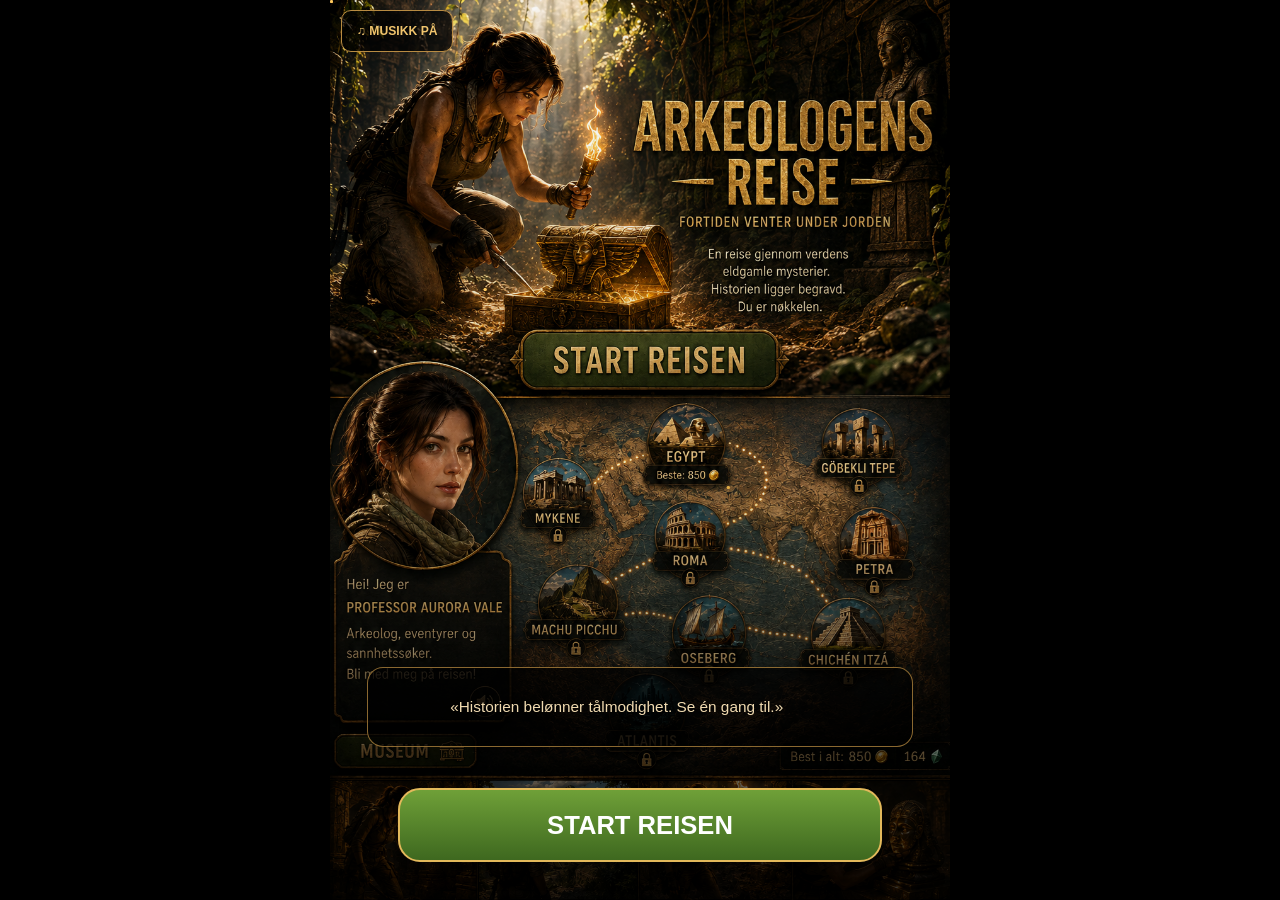
==== commit 5e3d2f2f: "Add files via upload" ====
--- a/index.html
+++ b/index.html
@@ -2,8 +2,11 @@
 <html lang="nb">
 <head>
 <meta charset="utf-8">
+<meta http-equiv="Cache-Control" content="no-cache, no-store, must-revalidate">
+<meta http-equiv="Pragma" content="no-cache">
+<meta http-equiv="Expires" content="0">
 <meta name="theme-color" content="#0b0704">
-<title>Arkeologens Reise 5.6.5 – Safari polish / ending-fix</title>
+<title>Arkeologens Reise 5.8.2 – Aurora stabilisering + 3D Rig Lab</title>
 
   <meta name="viewport" content="width=device-width,initial-scale=1,viewport-fit=cover,user-scalable=no">
   <meta name="theme-color" content="#050403">
@@ -11,25 +14,14 @@
   <meta name="apple-mobile-web-app-capable" content="yes">
   <meta name="apple-mobile-web-app-status-bar-style" content="black-translucent">
   <meta name="apple-mobile-web-app-title" content="Arkeologens Reise">
-  <link rel="manifest" href="manifest.webmanifest?v=5.6.5">
+  <link rel="manifest" href="manifest.webmanifest?v=582">
   <link rel="apple-touch-icon" href="icon-180.png">
 
-<link rel="stylesheet" href="style.css?v=5.6.5">
+<link rel="stylesheet" href="style_582.css?v=582">
 </head>
 <body>
-
-  <button id="fullscreenBtn" class="fullscreen-btn" type="button" aria-label="Fullskjerm">
-    ⛶ FULLSKJERM
-  </button>
-  <div id="fullscreenHelp" class="fullscreen-help" hidden>
-    <div class="fullscreen-help-card">
-      <strong>Fullskjerm på iPhone</strong>
-      <p>Trykk Del i Safari → <b>Legg til på Hjem-skjerm</b>. Start deretter spillet fra ikonet. Da åpnes det uten Safari-linjene.</p>
-      <button id="fullscreenHelpClose" type="button">OK</button>
-    </div>
-  </div>
-
 <main id="app">
+  <button type="button" id="journalQuickBtn" class="journal-quick" hidden aria-label="Åpne feltdagboken"><span class="journal-quick-icon">▤</span><span>FELTDAGBOK</span></button>
   <section id="intro" class="screen active">
     <div class="intro-bg"></div><div class="shade intro-shade"></div><div class="dust"></div>
     <button type="button" id="musicIntroBtn" class="music-intro" aria-label="Slå musikk av eller på">♫ MUSIKK PÅ</button>
@@ -260,37 +252,117 @@
     <div class="desert-controls">
       <button type="button" id="desertLeft">◀</button>
       <button type="button" id="desertRight">▶</button>
-      <button type="button" id="desertInspect">SE TILBAKE</button>
     </div>
 
     <div id="chapterComplete" class="chapter-complete hidden" aria-label="Kapittel 1 fullført">
-      <img src="chapter1_ending.png" alt="Aurora utenfor den glemte graven i Kongenes dal ved solnedgang">
-    </div>
-  </section>
-
-  <section id="journal" class="screen journal-screen">
-    <div class="journal-book">
+      <div class="ending-aurora" aria-hidden="true"></div>
+      <div class="ending-card">
+        <small>KAPITTEL 1 FULLFØRT</small>
+        <h2>Funnet er dokumentert</h2>
+        <p>Aurora forlater den glemte graven med kompasset sikret for videre undersøkelser.</p>
+        <button type="button" id="endingClose">TILBAKE TIL VERDENSKARTET</button>
+      </div>
+    </div>
+  </section>
+
+
+  <section id="worldMap" class="screen world-map-screen" aria-label="Verdenskart">
+    <header class="world-map-hud">
+      <div><b>VERDENSKART</b><small>Geografisk kart · Aurora Vales ekspedisjoner</small></div>
+      <div class="world-map-status"><span class="done">✓ EGYPT FULLFØRT</span><span class="unlocked">MYKENE LÅST OPP</span></div>
+    </header>
+
+    <div id="geoMapShell" class="geo-map-shell regional" aria-label="Geografisk verdenskart med historiske reisemål">
+      <div class="geo-map-plane">
+        <img src="world_map_geographic_v572.png" alt="Verdenskart i Robinson-projeksjon">
+        <svg class="geo-map-route" viewBox="0 0 1000 500" preserveAspectRatio="none" aria-hidden="true">
+          <path d="M 587.97 170.21 Q 570 142 558.90 133.05"></path>
+        </svg>
+
+        <button class="map-site done" style="--x:58.7966%;--y:34.0411%" data-site="egypt" aria-label="Kongenes dal, Egypt, fullført"><i></i><span>EGYPT</span></button>
+        <button class="map-site unlocked" style="--x:55.8898%;--y:26.6105%" data-site="mycenae" aria-label="Mykene, Hellas, låst opp"><i></i><span>MYKENE</span></button>
+        <button class="map-site locked" style="--x:53.1670%;--y:24.0399%" data-site="rome" aria-label="Roma, Italia, låst"><i></i><span>ROMA</span></button>
+        <button class="map-site locked" style="--x:60.0964%;--y:26.9239%" data-site="gobekli" aria-label="Göbekli Tepe, Tyrkia, låst"><i></i><span>GÖBEKLI TEPE</span></button>
+        <button class="map-site locked" style="--x:59.4415%;--y:31.1950%" data-site="petra" aria-label="Petra, Jordan, låst"><i></i><span>PETRA</span></button>
+        <button class="map-site locked" style="--x:30.0076%;--y:58.1747%" data-site="machu" aria-label="Machu Picchu, Peru, låst"><i></i><span>MACHU PICCHU</span></button>
+        <button class="map-site locked" style="--x:25.8637%;--y:37.1767%" data-site="chichen" aria-label="Chichén Itzá, Mexico, låst"><i></i><span>CHICHÉN ITZÁ</span></button>
+        <button class="map-site locked" style="--x:52.3325%;--y:13.6640%" data-site="oseberg" aria-label="Oseberg, Vestfold, Norge, låst"><i></i><span>OSEBERG</span></button>
+      </div>
+      <div class="geo-map-tools" role="group" aria-label="Kartutsnitt">
+        <button type="button" id="mapRegionBtn" class="active">MIDDELHAVET</button>
+        <button type="button" id="mapWorldBtn">HELE VERDEN</button>
+      </div>
+    </div>
+
+    <div class="world-map-panel">
+      <small id="mapPanelKicker">NESTE EKSPEDISJON</small>
+      <h2 id="mapPanelTitle">Mykene</h2>
+      <p id="mapPanelText">Kompasset fra gravkammeret peker videre mot Hellas. Mykene er nå tilgjengelig som neste reisemål.</p>
+      <button type="button" id="mycenaeNext">MYKENE · LÅST OPP</button>
+      <div id="mapNotice" class="map-notice" aria-live="polite"></div>
+    </div>
+  </section>
+
+  <section id="journal" class="screen journal-screen" aria-label="Feltdagbok">
+    <div class="journal-book journal-v572">
       <div class="journal-page">
-        <header>
-          <span>FELTDAGBOK</span>
-          <small>Kongenes dal · Objekt 001</small>
+        <header class="journal-header">
+          <div><span>FELTDAGBOK</span><small>Kongenes dal · Ekspedisjon 01</small></div>
+          <strong id="journalProgressText">1 / 7 SPOR</strong>
         </header>
-        <div class="journal-sketch">
-          <div class="sketch-compass">🧭</div>
-          <div class="sketch-lines"></div>
+
+        <nav class="journal-tabs" aria-label="Feltdagbok faner">
+          <button type="button" class="active" data-jtab="notes">NOTATER</button>
+          <button type="button" data-jtab="map">KART</button>
+          <button type="button" data-jtab="finds">FUNN</button>
+        </nav>
+
+        <div class="journal-panels">
+          <section class="journal-panel active" data-jpanel="notes">
+            <h2>Ekspedisjonslogg</h2>
+            <p class="journal-meta">Dagboken fylles ut automatisk når Aurora finner og dokumenterer nye spor.</p>
+            <div id="journalNotes" class="journal-notes"></div>
+          </section>
+
+          <section class="journal-panel" data-jpanel="map">
+            <h2>Kart over funnstedet</h2>
+            <p class="journal-meta">Nye områder tegnes inn etter hvert som de blir oppdaget.</p>
+            <div class="field-map" aria-label="Skjematisk kart over den glemte graven">
+              <svg viewBox="0 0 100 100" preserveAspectRatio="none" aria-hidden="true">
+                <path class="field-route-base" d="M8 84 L25 76 L38 63 L53 53 L66 40 L80 28 L91 18"></path>
+              </svg>
+              <div class="field-node" data-jstep="entrance" style="--x:8%;--y:84%"><i></i><span>INNGANG</span></div>
+              <div class="field-node" data-jstep="floor" style="--x:25%;--y:76%"><i></i><span>GULVSTEIN</span></div>
+              <div class="field-node" data-jstep="arrows" style="--x:38%;--y:63%"><i></i><span>PILER</span></div>
+              <div class="field-node" data-jstep="eye" style="--x:53%;--y:53%"><i></i><span>HORUS-ØYE</span></div>
+              <div class="field-node" data-jstep="inscription" style="--x:66%;--y:40%"><i></i><span>INNSKRIFT</span></div>
+              <div class="field-node" data-jstep="inner" style="--x:80%;--y:28%"><i></i><span>INNERSTE KAMMER</span></div>
+              <div class="field-node" data-jstep="compass" style="--x:91%;--y:18%"><i></i><span>KOMPASS</span></div>
+            </div>
+            <div id="journalMapLegend" class="journal-map-legend">Kartlegging pågår.</div>
+          </section>
+
+          <section class="journal-panel" data-jpanel="finds">
+            <h2>Registrerte funn</h2>
+            <div id="journalFindLocked" class="journal-find-empty">Ingen artefakter er registrert ennå.</div>
+            <article id="journalCompassFind" class="journal-find-card hidden">
+              <img src="compass_v521.png" alt="Det tapte kompasset">
+              <div>
+                <small>OBJEKT 001</small>
+                <h3>Det tapte kompasset</h3>
+                <p id="journalCompassStatus">Lokalisert i den forseglede kisten. Ikke fjernet ennå.</p>
+              </div>
+            </article>
+          </section>
         </div>
-        <h2>Det tapte kompasset</h2>
-        <p class="journal-meta">Funnet i et forseglet gravkammer bak Horus-mekanismen.</p>
-        <blockquote>
-          «Et kompass, men nålen peker ikke mot nord. Symbolene antyder en forbindelse til Mykene.
-          Dette er ikke slutten på funnet – det er begynnelsen på reisen.»
-        </blockquote>
-        <button type="button" id="closeJournal">LUKK FELTDAGBOKEN</button>
+
+        <button type="button" id="closeJournal" class="journal-close">LUKK FELTDAGBOKEN</button>
       </div>
     </div>
   </section>
 
 </main>
-<script src="game.js?v=5.6.5"></script>
+<script src="https://cdn.jsdelivr.net/npm/gsap@3.15.0/dist/gsap.min.js"></script>
+<script src="game_582.js?v=582"></script>
 </body>
 </html>
--- a/style_582.css
+++ b/style_582.css
@@ -0,0 +1,3206 @@
+*{box-sizing:border-box;-webkit-tap-highlight-color:transparent}
+html,body{margin:0;width:100%;height:100%;overflow:hidden;background:#050403;color:#fff;font-family:-apple-system,BlinkMacSystemFont,"Segoe UI",sans-serif}
+button{font:inherit;color:inherit;border:0}.screen{display:none;position:absolute;inset:0;overflow:hidden}.screen.active{display:block}.hidden{display:none!important}
+.intro-bg{position:absolute;inset:-2%;background:url("intro.png") center top/cover no-repeat;animation:zoom 14s ease-in-out infinite alternate}
+.shade{position:absolute;inset:0;background:radial-gradient(circle at 48% 40%,transparent 0 35%,rgba(0,0,0,.25) 58%,rgba(0,0,0,.88)),linear-gradient(transparent 50%,rgba(0,0,0,.82))}
+.dust:before,.dust:after{content:"";position:absolute;width:3px;height:3px;border-radius:50%;background:#ffc95e;box-shadow:12vw 32vh #ffc95e,31vw 54vh #dfaa45,55vw 28vh #ffc95e,73vw 48vh #ffc95e,87vw 65vh #dfaa45;animation:dust 6s linear infinite}.dust:after{animation-delay:-3s}
+#startBtn{position:absolute;left:12%;right:12%;bottom:calc(6% + env(safe-area-inset-bottom));height:72px;border:2px solid #d5aa55;border-radius:20px;background:linear-gradient(#5d8135,#36521f);font-size:1.35rem;font-weight:900;animation:pulse 1.7s infinite}
+
+#game{background:#080604}#world{position:absolute;left:0;top:0;width:2400px;height:100%;transform:translateX(0);will-change:transform}
+.temple-bg{position:absolute;inset:0;background:url("temple.jpg") center/cover repeat-x;filter:brightness(.72) saturate(.9)}
+.temple-bg:after{content:"";position:absolute;inset:0;background:linear-gradient(rgba(0,0,0,.08),rgba(0,0,0,.28) 56%,rgba(0,0,0,.78))}
+.sunbeam{position:absolute;left:1250px;top:-5%;width:480px;height:80%;background:conic-gradient(from 178deg at 50% 0,transparent,rgba(255,221,148,.2),transparent 24%);filter:blur(9px)}
+.mist{position:absolute;left:0;right:0;bottom:25%;height:14%;background:rgba(220,210,190,.035);filter:blur(18px);animation:mist 16s linear infinite}
+.ground{position:absolute;left:0;right:0;bottom:0;height:29%;background:linear-gradient(#44301d,#130d08);border-top:4px solid #705634}
+.pillar{position:absolute;bottom:29%;width:110px;height:360px;background:linear-gradient(90deg,#3d2c1d,#70543a 45%,#302218);border:3px solid #77593c}.p1{left:440px}.p2{left:980px}.p3{left:1780px}
+.torch{position:absolute;bottom:29%;width:9px;height:78px;background:#583719}.torch i{position:absolute;left:-13px;top:-35px;width:35px;height:45px;border-radius:50%;background:radial-gradient(circle at 50% 65%,#fff7bb 0 10%,#ffb11d 28%,#df5910 62%,transparent 66%);filter:drop-shadow(0 0 20px #ff9a1d);animation:flame .18s infinite alternate}.t1{left:760px}.t2{left:1660px}
+.plate{position:absolute;left:720px;bottom:28.5%;width:120px;height:18px;background:#5f452c;border:2px solid #8e6940}.plate.glow{box-shadow:0 0 20px #e4b75a;background:#8b6336}
+.arrows{position:absolute;left:870px;bottom:47%;opacity:0}.arrows.show{animation:arrowBurst 1.1s forwards}.arrows i{display:block;width:85px;height:4px;background:#c2b49a;margin:18px;transform:rotate(9deg);box-shadow:-10px 0 0 #6d4a2a}
+
+.eye-wall{position:absolute;left:1320px;bottom:29%;width:210px;height:315px;border:12px solid #60472f;background:linear-gradient(#3a2a1c,#1c140e);display:flex;align-items:center;justify-content:center;overflow:hidden;transition:transform 1.25s ease,filter .4s}
+.eye-wall.ready{filter:brightness(1.2);box-shadow:0 0 35px rgba(240,188,83,.5)}
+.eye-wall.open{transform:translateY(-335px)}
+.eye-symbol{font-size:6.2rem;color:#a47c48;text-shadow:0 0 9px rgba(230,184,93,.35)}
+.eye-glow{position:absolute;width:150px;height:150px;border-radius:50%;background:radial-gradient(circle,rgba(255,207,92,.55),transparent 65%);opacity:0;transition:.4s}
+.eye-wall.ready .eye-glow{opacity:1;animation:pulse 1.2s infinite}
+.wall-dust{position:absolute;inset:0;pointer-events:none;opacity:0}
+.wall-dust.active:before,.wall-dust.active:after{content:"";position:absolute;left:20%;top:25%;width:5px;height:5px;border-radius:50%;background:#d1b07b;box-shadow:28px 12px #a9885d,66px 34px #d1b07b,112px 15px #8b6c49,45px 82px #c39d69,130px 105px #a58158,75px 135px #c9a572;animation:fallDust 1.4s ease-out forwards}
+.wall-dust.active:after{left:40%;top:12%;animation-delay:.18s}
+
+.door{position:absolute;left:1660px;bottom:29%;width:210px;height:320px;border:12px solid #62482e;border-bottom:0;background:linear-gradient(#2b2016,#100c08);display:flex;align-items:center;justify-content:center;transition:1.4s}.door span{font-size:6rem;color:#82623d}.door.open{transform:translateY(-340px)}
+.wow-light{position:absolute;left:1600px;bottom:29%;width:340px;height:350px;background:radial-gradient(circle at 50% 70%,rgba(255,220,143,.65),transparent 64%);opacity:0;transition:1.2s}.wow-light.show{opacity:1}
+
+.aurora{position:absolute;left:180px;bottom:29%;width:108px;height:190px;z-index:20;transform-origin:50% 100%;will-change:left,transform}
+.aurora.face-left .body{transform:scaleX(-1)}.body{position:absolute;inset:0;transform-origin:center}
+.shadow{position:absolute;left:10px;bottom:-6px;width:86px;height:19px;border-radius:50%;background:rgba(0,0,0,.5)}
+.head{position:absolute;left:32px;top:0;width:55px;height:62px;border-radius:48%;overflow:hidden;z-index:6;border:1px solid #75452c;background:#a66b48}
+.face{position:absolute;inset:-7px;background:url("aurora_face.jpg") center 34%/150% auto no-repeat;filter:brightness(.83) saturate(.92)}
+.hair{position:absolute;left:-6px;right:-5px;top:-8px;height:30px;border-radius:60% 60% 35% 35%;background:#21140d;opacity:.82}
+.blink{position:absolute;left:15px;right:9px;top:29px;height:3px;background:#6d4935;opacity:0;animation:blink 5.5s infinite}
+.neck{position:absolute;left:48px;top:54px;width:22px;height:19px;background:#a56b48}.torso{position:absolute;left:29px;top:66px;width:52px;height:68px;border-radius:14px 14px 9px 9px;background:linear-gradient(90deg,#454333,#75654b,#353229);z-index:4}.scarf{position:absolute;left:30px;top:62px;width:51px;height:16px;border-radius:50%;background:#796248;z-index:5}.backpack{position:absolute;left:13px;top:74px;width:32px;height:54px;border-radius:9px;background:#29251d;border:2px solid #5b4931}
+.arm{position:absolute;top:72px;width:15px;height:68px;border-radius:8px;background:#9f6545;transform-origin:50% 8px;z-index:3}.left-arm{left:20px;transform:rotate(11deg)}.right-arm{left:76px;transform:rotate(-18deg)}
+.leg{position:absolute;top:130px;width:18px;height:53px;border-radius:7px;background:#33322c;transform-origin:50% 4px}.left-leg{left:35px}.right-leg{left:60px}.boot{position:absolute;top:176px;width:26px;height:12px;border-radius:7px 13px 4px 4px;background:#171512}.left-boot{left:27px}.right-boot{left:58px}
+.hand-note{position:absolute;left:82px;top:98px;font-size:1.3rem;opacity:0}
+.aurora.walk{animation:bob .34s infinite alternate}.aurora.walk .left-leg{animation:leg .34s infinite alternate}.aurora.walk .right-leg{animation:leg .34s -.34s infinite alternate}.aurora.walk .left-arm{animation:arm .34s infinite alternate}.aurora.walk .right-arm{animation:arm .34s -.34s infinite alternate}
+.aurora.jump{animation:jump .82s cubic-bezier(.22,.65,.35,1)}.aurora.observe .head{animation:look 1s ease-in-out}.aurora.observe .hand-note{opacity:1;animation:note 1.7s ease-in-out}
+
+.hud{position:absolute;z-index:80;top:calc(.6rem + env(safe-area-inset-top));left:.7rem;right:.7rem;display:flex;justify-content:space-between;padding:.75rem 1rem;border-radius:14px;border:1px solid #a47b3c;background:rgba(0,0,0,.68)}.hud b{display:block;color:#ebbd64}.hud small{color:#d7c59f}.hud>div:last-child{text-align:right}
+.dialog{position:absolute;z-index:80;top:16%;left:5%;right:5%;display:flex;gap:10px;align-items:center;padding:.7rem;border-radius:14px;border:1px solid rgba(220,173,82,.5);background:rgba(0,0,0,.75)}.dialog-face{width:52px;height:52px;flex:none}.dialog b{font-size:.72rem;color:#dcae54}.dialog p{margin:.15rem 0 0;font-size:.83rem;color:#f0dab0}
+.near-hint{position:absolute;z-index:85;left:50%;bottom:24%;transform:translateX(-50%);padding:.55rem .9rem;border-radius:999px;border:1px solid #dbad54;background:rgba(0,0,0,.78);color:#f1c66d;font-size:.8rem;font-weight:900;animation:pulse 1.3s infinite}
+.controls{position:absolute;z-index:90;left:0;right:0;bottom:calc(.7rem + env(safe-area-inset-bottom));display:flex;justify-content:space-between;padding:0 1rem}.controls>div{display:flex;gap:8px}.controls button{min-width:58px;height:56px;border-radius:15px;border:1px solid #c19148;background:rgba(15,13,11,.88);font-weight:900}.controls .primary{background:#486d2a}.controls .primary.ready{box-shadow:0 0 18px #e8b95e;filter:brightness(1.18)}
+@keyframes zoom{to{transform:scale(1.055) translateY(-1%)}}@keyframes dust{to{transform:translateY(-38px);opacity:.18}}@keyframes pulse{50%{transform:scale(1.035);filter:brightness(1.15)}}@keyframes mist{from{transform:translateX(-5%)}to{transform:translateX(8%)}}@keyframes flame{to{transform:scale(.9,1.12) rotate(2deg)}}@keyframes blink{0%,46%,48%,100%{opacity:0}47%{opacity:1}}@keyframes leg{from{transform:rotate(23deg)}to{transform:rotate(-23deg)}}@keyframes arm{from{transform:rotate(24deg)}to{transform:rotate(-24deg)}}@keyframes bob{to{transform:translateY(-3px)}}@keyframes jump{0%,100%{transform:translateY(0)}47%{transform:translateY(-165px)}}@keyframes look{50%{transform:rotate(-8deg) translateY(2px)}}@keyframes note{0%{transform:scale(.7);opacity:0}25%,75%{transform:scale(1);opacity:1}100%{opacity:0}}@keyframes arrowBurst{0%{opacity:0;transform:translateX(0)}25%{opacity:1}100%{opacity:0;transform:translateX(-190px)}}@keyframes fallDust{0%{opacity:0;transform:translateY(-10px) scale(.7)}25%{opacity:1}100%{opacity:0;transform:translateY(180px) scale(1.2)}}
+@media(min-width:800px){#app{position:relative;max-width:620px;height:100%;margin:auto;box-shadow:0 0 70px #000}body{background:#090705}}
+/* 4.4: ren intro og lydkontroller */
+.intro-shade{
+  background:
+    linear-gradient(rgba(0,0,0,.03),rgba(0,0,0,.08) 55%,rgba(0,0,0,.82) 100%);
+}
+.intro-quote{
+  position:absolute;
+  left:6%;
+  right:6%;
+  bottom:21%;
+  display:flex;
+  align-items:center;
+  gap:12px;
+  padding:11px 13px;
+  border:1px solid rgba(191,145,67,.72);
+  border-radius:16px;
+  background:rgba(0,0,0,.74);
+  box-shadow:0 5px 26px rgba(0,0,0,.45);
+}
+.intro-quote .portrait{width:58px;height:58px;flex:none}
+.intro-quote p{margin:0;color:#f0dab0;font-size:.95rem;line-height:1.25}
+.music-intro{
+  position:absolute;
+  z-index:20;
+  top:calc(.65rem + env(safe-area-inset-top));
+  left:.7rem;
+  min-width:112px;
+  height:42px;
+  padding:0 .8rem;
+  border:1px solid #b88b42;
+  border-radius:10px;
+  background:rgba(0,0,0,.72);
+  color:#f0c46d;
+  font-size:.76rem;
+  font-weight:900;
+}
+.music-game{
+  position:absolute;
+  z-index:95;
+  top:calc(5.8rem + env(safe-area-inset-top));
+  right:.75rem;
+  width:45px;
+  height:45px;
+  border:1px solid #b88b42;
+  border-radius:50%;
+  background:rgba(0,0,0,.75);
+  color:#f0c46d;
+  font-size:1.15rem;
+  font-weight:900;
+}
+.music-intro.off,.music-game.off{opacity:.58;color:#b9a789}
+#startBtn{
+  z-index:20;
+  bottom:calc(5% + env(safe-area-inset-bottom));
+}
+
+/* 4.6: korrekt tittel */
+.correct-title{
+  position:absolute;z-index:18;top:7%;left:7%;right:7%;
+  padding:12px 8px;text-align:center;
+  background:linear-gradient(90deg,transparent,rgba(0,0,0,.82) 18%,rgba(0,0,0,.82) 82%,transparent);
+  text-shadow:0 4px 18px #000;
+}
+.correct-title h1{margin:0;color:#d9a84d;font:900 clamp(2rem,8.2vw,4.2rem) Georgia,serif}
+.correct-title p{margin:.3rem 0 0;color:#f0d7aa}
+.enter-chamber{
+  position:absolute;z-index:110;left:50%;bottom:23%;
+  transform:translateX(-50%);
+  min-width:250px;height:52px;padding:0 1rem;
+  border:2px solid #e0b058;border-radius:14px;
+  background:linear-gradient(#6c873d,#3d5925);
+  color:#fff;font-weight:900;box-shadow:0 0 26px rgba(235,183,78,.45);
+  animation:pulse 1.3s infinite;
+}
+
+/* Gravkammer */
+.chamber-screen{background:#090604}
+.chamber-ceiling{
+  position:absolute;left:0;right:0;top:0;height:20%;
+  background:linear-gradient(#171009,#291b0f);
+  border-bottom:5px solid #5f4327;
+}
+.chamber-wall{
+  position:absolute;left:0;right:0;top:15%;bottom:24%;
+  background:
+    linear-gradient(rgba(52,34,18,.18),rgba(8,5,3,.46)),
+    repeating-linear-gradient(0deg,#49321e 0 46px,#362416 46px 50px);
+  box-shadow:inset 0 0 90px #000;
+}
+.glyph-band{
+  position:absolute;left:8%;right:8%;top:11%;
+  color:#b88a49;font-size:clamp(1.5rem,4vw,2.6rem);
+  letter-spacing:.25rem;text-align:center;opacity:.68;
+  text-shadow:0 0 10px rgba(241,188,77,.22);
+}
+.glyph-two{top:35%;color:#8f6a3d;transform:scale(.92)}
+.mural{
+  position:absolute;left:12%;right:12%;bottom:10%;
+  color:#a4783f;font-size:clamp(2rem,6vw,4.4rem);
+  text-align:center;opacity:.58;
+}
+.chamber-floor{
+  position:absolute;left:0;right:0;bottom:0;height:27%;
+  background:
+    radial-gradient(circle at 50% 0,rgba(242,190,82,.24),transparent 52%),
+    repeating-linear-gradient(90deg,#66451f 0 64px,#4a3015 64px 70px);
+  border-top:4px solid #92703e;
+}
+.chamber-column{
+  position:absolute;top:7%;bottom:21%;width:14%;
+  max-width:105px;
+  background:linear-gradient(90deg,#26180d,#6d4c2d 48%,#24170c);
+  border-left:5px solid #8f6840;border-right:5px solid #3e2817;
+  box-shadow:0 0 24px #000;z-index:5;
+}
+.column-left{left:2%}.column-right{right:2%}
+.anubis{
+  position:absolute;bottom:25%;z-index:7;
+  color:#16110d;font-size:clamp(5rem,16vw,10rem);
+  text-shadow:0 0 5px #b88842,0 10px 20px #000;
+}
+.anubis-left{left:14%}.anubis-right{right:14%;transform:scaleX(-1)}
+.light-shaft{
+  position:absolute;left:25%;right:25%;top:-8%;height:82%;
+  background:conic-gradient(from 176deg at 50% 0,transparent 0 17%,rgba(255,220,139,.38) 19%,transparent 24%);
+  filter:blur(10px);animation:rays 4s ease-in-out infinite alternate;
+}
+.floating-gold:before,.floating-gold:after{
+  content:"";position:absolute;width:4px;height:4px;border-radius:50%;background:#ffd66b;
+  box-shadow:12vw 45vh #e8b545,25vw 35vh #ffd66b,42vw 50vh #e8b545,60vw 30vh #ffd66b,78vw 48vh #e8b545;
+  animation:goldDust 5s linear infinite;
+}
+.floating-gold:after{animation-delay:-2.4s;left:5%;top:10%}
+.sarcophagus{
+  position:absolute;left:50%;bottom:25%;width:155px;height:245px;
+  transform:translateX(-50%);
+  border-radius:70px 70px 22px 22px;
+  border:8px solid #c99932;
+  background:linear-gradient(90deg,#6b4517,#c9962d 48%,#664015);
+  box-shadow:0 0 32px rgba(235,183,71,.3),inset 0 0 25px #3d260d;
+  z-index:9;transition:1s;
+}
+.sarcophagus.open{transform:translateX(-50%) rotate(-8deg) translateY(-15px);opacity:.45}
+.sarcophagus-face{margin-top:36px;text-align:center;color:#3f280e;font-size:5rem}
+.symbol-puzzle{
+  position:absolute;left:50%;top:25%;transform:translateX(-50%);
+  width:min(330px,76%);padding:12px;border:2px solid #9d7338;border-radius:14px;
+  background:rgba(17,10,5,.88);z-index:30;text-align:center;
+}
+.symbol-puzzle h3{margin:0;color:#e5b65b;font:800 1rem Georgia,serif}
+.symbol-puzzle p{margin:.25rem 0 .6rem;color:#d8c29a;font-size:.78rem}
+.symbol-puzzle button{
+  width:58px;height:50px;margin:3px;border:1px solid #c69848;border-radius:12px;
+  background:#25170c;font-size:1.65rem;
+}
+.symbol-puzzle button.selected{background:#765625;box-shadow:0 0 15px #e6b657}
+.symbol-puzzle.solved{opacity:.35;pointer-events:none}
+.treasure-chest{
+  position:absolute;left:50%;bottom:25%;width:145px;height:96px;
+  transform:translateX(-50%) translateY(80px) scale(.7);
+  opacity:0;z-index:22;transition:1s;
+}
+.treasure-chest.revealed{opacity:1;transform:translateX(-50%) translateY(0) scale(1)}
+.treasure-glow{
+  position:absolute;left:-60px;top:-55px;width:265px;height:190px;border-radius:50%;
+  background:radial-gradient(circle,rgba(255,213,93,.7),transparent 65%);
+  animation:pulse 1.2s infinite;
+}
+.treasure-lid{
+  position:absolute;left:0;right:0;top:0;height:45px;border-radius:24px 24px 6px 6px;
+  border:4px solid #efc35a;background:linear-gradient(#d7a532,#7b5112);
+  display:flex;align-items:center;justify-content:center;transform-origin:0 100%;transition:.8s;
+}
+.treasure-lid span{font-size:2rem;color:#42280c}
+.treasure-box{
+  position:absolute;left:5px;right:5px;bottom:0;height:55px;
+  border:4px solid #e8ba4d;background:linear-gradient(90deg,#68420f,#d19d27,#65400f);
+}
+.treasure-chest.open .treasure-lid{transform:rotate(-38deg) translate(-4px,-7px)}
+.compass-artifact{
+  position:absolute;left:50%;bottom:42%;transform:translateX(-50%);
+  font-size:4.2rem;opacity:0;z-index:40;filter:drop-shadow(0 0 25px #ffd35b);
+}
+.compass-artifact.show{animation:artifactRise 1.6s forwards}
+.chamber-aurora{
+  position:absolute;left:7%;bottom:24%;width:94px;height:160px;z-index:28;
+  transition:left .05s linear;transform-origin:50% 100%;
+}
+.chamber-aurora.walk{animation:bob .34s infinite alternate}
+.chamber-aurora.face-left .chamber-body{transform:scaleX(-1)}
+.chamber-shadow{position:absolute;left:8px;bottom:-4px;width:76px;height:16px;border-radius:50%;background:rgba(0,0,0,.52)}
+.chamber-body{position:absolute;inset:0;transform-origin:center}
+.chamber-head{position:absolute;left:29px;top:0;width:48px;height:55px;border-radius:48%;overflow:hidden;border:1px solid #70442c;z-index:6}
+.chamber-face{position:absolute;inset:-5px;background:url("aurora_face.jpg") center 34%/148% auto no-repeat;filter:brightness(.82)}
+.chamber-hair{position:absolute;left:-6px;right:-5px;top:-7px;height:27px;border-radius:60%;background:#21140d;opacity:.82}
+.chamber-torso{position:absolute;left:27px;top:54px;width:48px;height:59px;border-radius:13px;background:linear-gradient(90deg,#454333,#75654b,#353229)}
+.chamber-arm{position:absolute;top:61px;width:13px;height:55px;border-radius:8px;background:#9f6545;transform-origin:50% 7px}
+.arm-a{left:20px}.arm-b{left:73px}
+.chamber-leg{position:absolute;top:109px;width:16px;height:47px;border-radius:7px;background:#33322c;transform-origin:50% 4px}
+.leg-a{left:33px}.leg-b{left:56px}
+.chamber-aurora.walk .leg-a{animation:leg .34s infinite alternate}
+.chamber-aurora.walk .leg-b{animation:leg .34s -.34s infinite alternate}
+.chamber-hud{
+  position:absolute;z-index:90;top:calc(.6rem + env(safe-area-inset-top));left:.7rem;right:.7rem;
+  display:flex;justify-content:space-between;padding:.75rem 1rem;border:1px solid #b38845;border-radius:14px;background:rgba(0,0,0,.74);
+}
+.chamber-hud b{display:block;color:#edbf63}.chamber-hud small{color:#dac59d}.chamber-hud>div:last-child{text-align:right}
+.chamber-dialog{
+  position:absolute;z-index:90;top:16%;left:5%;right:5%;display:flex;gap:10px;align-items:center;
+  padding:.7rem;border:1px solid #b38845;border-radius:14px;background:rgba(0,0,0,.77);
+}
+.chamber-dialog .dialog-face{width:52px;height:52px;flex:none}
+.chamber-dialog b{font-size:.72rem;color:#dcae54}.chamber-dialog p{margin:.15rem 0 0;color:#f0dab0;font-size:.83rem}
+.chamber-controls{
+  position:absolute;z-index:100;left:0;right:0;bottom:calc(.7rem + env(safe-area-inset-bottom));
+  display:flex;justify-content:center;gap:10px;
+}
+.chamber-controls button{
+  min-width:70px;height:56px;border:1px solid #c39246;border-radius:15px;background:rgba(14,10,7,.9);font-weight:900;
+}
+#chamberInspect{background:#4a6e2b}
+.journal-screen{background:#21160d}
+.journal-book{
+  position:absolute;inset:3%;padding:12px;border-radius:20px;background:linear-gradient(90deg,#5f4325,#9b7545 3%,#ead7aa 5%,#e6d0a1 95%,#8d6639 97%,#4a321c);
+  box-shadow:0 0 45px #000;
+}
+.journal-page{
+  height:100%;padding:18px 20px;border:1px solid #a98759;background:
+  repeating-linear-gradient(0deg,rgba(115,88,50,.08) 0 1px,transparent 1px 27px),
+  #ead8ad;color:#3d2b1a;overflow:auto;
+}
+.journal-page header{display:flex;justify-content:space-between;border-bottom:2px solid #8a6942;padding-bottom:8px}
+.journal-page header span{font:900 1.3rem Georgia,serif}.journal-page header small{font-size:.72rem}
+.journal-sketch{position:relative;height:180px;margin:14px 0;border:1px solid #9e7b50;background:rgba(255,255,255,.18);overflow:hidden}
+.sketch-compass{position:absolute;left:50%;top:50%;transform:translate(-50%,-50%);font-size:6rem;filter:grayscale(1) sepia(.5);animation:sketchIn 2s ease forwards}
+.sketch-lines:before,.sketch-lines:after{content:"";position:absolute;inset:18px;border:2px solid rgba(72,49,28,.35);border-radius:50%;transform:rotate(-8deg)}
+.sketch-lines:after{inset:34px;transform:rotate(12deg)}
+.journal-page h2{font:900 1.4rem Georgia,serif;margin:.4rem 0}.journal-meta{font-size:.82rem}
+.journal-page blockquote{margin:14px 0;padding:12px;border-left:4px solid #89663d;background:rgba(255,255,255,.18);font:italic .95rem Georgia,serif;line-height:1.45}
+.journal-page button{width:100%;height:50px;border-radius:12px;background:#4b672d;color:#fff;font-weight:900}
+@keyframes rays{to{opacity:.7;transform:scaleX(1.08)}}
+@keyframes goldDust{from{transform:translateY(120px);opacity:0}30%{opacity:1}to{transform:translateY(-80px);opacity:0}}
+@keyframes artifactRise{0%{opacity:0;transform:translate(-50%,40px) scale(.4)}60%{opacity:1;transform:translate(-50%,-55px) scale(1.25)}100%{opacity:1;transform:translate(-50%,-30px) scale(1)}}
+@keyframes sketchIn{from{opacity:0;filter:grayscale(1) sepia(.5) blur(5px);transform:translate(-50%,-50%) scale(.55)}to{opacity:1;filter:grayscale(1) sepia(.5);transform:translate(-50%,-50%) scale(1)}}
+
+/* 4.7: filmatisk overgang og mykere bevegelse */
+.chamber-camera{
+  position:absolute;
+  inset:0;
+  transform-origin:50% 55%;
+  transition:transform 1.8s cubic-bezier(.22,.65,.22,1),filter 1.2s ease;
+}
+.chamber-camera.entering{
+  transform:scale(1.16) translateY(2%);
+  filter:brightness(.78);
+}
+.chamber-camera.settled{
+  transform:scale(1);
+  filter:brightness(1);
+}
+.inner-door{
+  position:absolute;
+  z-index:40;
+  left:50%;
+  bottom:23%;
+  width:170px;
+  height:285px;
+  transform:translateX(-50%);
+  overflow:hidden;
+  border:10px solid #63462b;
+  box-shadow:0 0 35px #000;
+}
+.inner-door-panel{
+  position:absolute;
+  top:0;
+  width:50%;
+  height:100%;
+  background:linear-gradient(#4b3420,#20150c);
+  transition:transform 1.5s cubic-bezier(.45,.02,.2,1);
+}
+.left-panel{left:0;border-right:2px solid #8a6540}
+.right-panel{right:0;border-left:2px solid #8a6540}
+.inner-door.open .left-panel{transform:translateX(-102%)}
+.inner-door.open .right-panel{transform:translateX(102%)}
+.inner-darkness{
+  position:absolute;inset:0;background:radial-gradient(circle at 50% 70%,#17100a,#000 72%);z-index:-1;
+}
+.cinematic-bars{
+  position:absolute;inset:0;z-index:180;pointer-events:none;
+}
+.cinematic-bars .bar{
+  position:absolute;left:0;right:0;height:10%;background:#000;
+  transition:transform .65s ease;
+}
+.cinematic-bars .top{top:0;transform:translateY(-100%)}
+.cinematic-bars .bottom{bottom:0;transform:translateY(100%)}
+.cinematic-bars.active .top{transform:translateY(0)}
+.cinematic-bars.active .bottom{transform:translateY(0)}
+.transition-fade{
+  position:absolute;inset:0;z-index:190;background:#000;opacity:0;pointer-events:none;
+}
+.transition-fade.active{animation:fadePassage 1.9s ease forwards}
+@keyframes fadePassage{
+  0%{opacity:0}
+  45%{opacity:1}
+  65%{opacity:1}
+  100%{opacity:0}
+}
+.chamber-aurora{
+  transition:left .08s ease-out,transform .2s ease-out;
+}
+.chamber-aurora.walk{
+  animation:bob .28s infinite alternate;
+}
+.chamber-aurora.walk .chamber-body{
+  animation:bodySway .42s ease-in-out infinite alternate;
+}
+.chamber-aurora.start-step{transform:translateY(-2px) scale(.99)}
+.chamber-aurora.stop-step{animation:settleStep .22s ease-out}
+@keyframes bodySway{from{transform:rotate(-1.5deg)}to{transform:rotate(1.5deg)}}
+@keyframes settleStep{0%{transform:translateY(-2px)}100%{transform:translateY(0)}}
+
+/* 4.8: funnet registreres, utgang og ørkenscene */
+.inventory-badge{
+  position:absolute;z-index:130;top:26%;left:50%;transform:translateX(-50%);
+  padding:.7rem 1rem;border:1px solid #d7ad55;border-radius:999px;
+  background:rgba(0,0,0,.82);color:#f2c86b;font-size:.8rem;font-weight:900;
+  box-shadow:0 0 25px rgba(235,184,78,.38);animation:badgeIn 2.4s ease forwards;
+}
+@keyframes badgeIn{0%{opacity:0;transform:translate(-50%,-12px)}20%,75%{opacity:1;transform:translate(-50%,0)}100%{opacity:0;transform:translate(-50%,-12px)}}
+
+.compass-artifact.collected{animation:collectCompass 1s ease forwards}
+@keyframes collectCompass{
+  0%{opacity:1;transform:translate(-50%,-30px) scale(1)}
+  55%{opacity:1;transform:translate(-50%,-70px) scale(.72)}
+  100%{opacity:0;transform:translate(-50%,-105px) scale(.2)}
+}
+.treasure-chest.finished .treasure-glow{opacity:0;transition:1s}
+.treasure-chest.finished .treasure-lid{transform:rotate(0) translate(0,0);transition:1s}
+.chamber-exit-fade{
+  position:absolute;inset:0;z-index:210;background:#f7d99a;opacity:0;pointer-events:none;
+}
+.chamber-exit-fade.active{animation:exitFlash 2.2s ease forwards}
+@keyframes exitFlash{0%{opacity:0}42%{opacity:1}66%{opacity:1}100%{opacity:0}}
+
+.desert-screen{background:#9f6d35;overflow:hidden}
+.desert-sky{
+  position:absolute;inset:0;
+  background:linear-gradient(#6f8da1 0,#d6aa70 47%,#c98a45 72%,#6b4327 100%);
+}
+.desert-sun{
+  position:absolute;right:13%;top:13%;width:92px;height:92px;border-radius:50%;
+  background:radial-gradient(circle,#fff0ad 0 28%,#f5ba58 50%,rgba(245,186,88,.12) 72%,transparent 73%);
+  filter:drop-shadow(0 0 30px #f3b455);
+}
+.distant-cliffs{
+  position:absolute;left:-5%;right:-5%;bottom:32%;height:36%;
+  background:
+    polygon(0 100%,0 45%,12% 28%,22% 52%,36% 18%,49% 48%,61% 25%,75% 55%,87% 20%,100% 47%,100% 100%);
+  clip-path:polygon(0 100%,0 45%,12% 28%,22% 52%,36% 18%,49% 48%,61% 25%,75% 55%,87% 20%,100% 47%,100% 100%);
+  background:#6e4a30;opacity:.72;
+}
+.dunes{position:absolute;left:-10%;right:-10%;border-radius:50% 50% 0 0}
+.dunes-a{bottom:12%;height:32%;background:#c58a43;transform:rotate(-2deg)}
+.dunes-b{bottom:-4%;height:30%;background:#9d642f;transform:rotate(3deg)}
+.grave-entrance{
+  position:absolute;left:9%;bottom:24%;width:190px;height:230px;
+  border:10px solid #6e4b2c;border-bottom:0;background:#17100a;
+  box-shadow:0 10px 24px rgba(0,0,0,.55);
+}
+.grave-shadow{position:absolute;inset:0;background:radial-gradient(circle at 50% 85%,#25170d,#000 72%)}
+.grave-door{
+  position:absolute;left:18px;right:18px;top:18px;bottom:0;
+  background:linear-gradient(#46301d,#21160d);transform:translateY(-105%);animation:doorReturn 2.4s 1.2s ease forwards;
+}
+@keyframes doorReturn{to{transform:translateY(0)}}
+.camp{position:absolute;right:8%;bottom:23%;width:250px;height:130px}
+.tent{position:absolute;bottom:0;width:105px;height:70px;background:#8f6a3d;clip-path:polygon(50% 0,100% 100%,0 100%);filter:drop-shadow(0 8px 8px rgba(0,0,0,.4))}
+.tent-a{left:0}.tent-b{left:82px;transform:scale(.82)}
+.jeep{position:absolute;right:0;bottom:0;color:#31261c;font-size:3rem;transform:scaleX(1.4)}
+.camp-light{position:absolute;left:90px;bottom:18px;width:24px;height:24px;border-radius:50%;background:#ffcd65;box-shadow:0 0 22px #ffb642}
+.desert-wind:before,.desert-wind:after{
+  content:"";position:absolute;left:-25%;top:58%;width:140%;height:4px;
+  background:linear-gradient(90deg,transparent,rgba(255,228,174,.38),transparent);
+  filter:blur(2px);animation:windLine 4.5s linear infinite;
+}
+.desert-wind:after{top:68%;animation-delay:-2.2s}
+@keyframes windLine{from{transform:translateX(-15%)}to{transform:translateX(22%)}}
+
+.desert-aurora{
+  position:absolute;left:20%;bottom:23%;width:102px;height:180px;z-index:30;
+  transition:left .08s ease-out;transform-origin:50% 100%;
+}
+.desert-aurora.face-left .desert-body{transform:scaleX(-1)}
+.desert-aurora.walk{animation:bob .3s infinite alternate}
+.desert-shadow{position:absolute;left:8px;bottom:-5px;width:84px;height:17px;border-radius:50%;background:rgba(0,0,0,.42)}
+.desert-body{position:absolute;inset:0;transform-origin:center}
+.desert-head{position:absolute;left:31px;top:0;width:52px;height:59px;border-radius:48%;overflow:hidden;border:1px solid #70442c;z-index:6}
+.desert-face{position:absolute;inset:-6px;background:url("aurora_face.jpg") center 34%/148% auto no-repeat;filter:brightness(.9)}
+.desert-hair{position:absolute;left:-6px;right:-5px;top:-7px;height:28px;border-radius:60%;background:#21140d;opacity:.82}
+.desert-torso{position:absolute;left:28px;top:58px;width:51px;height:66px;border-radius:13px;background:linear-gradient(90deg,#4b4937,#75664b,#373329)}
+.desert-pack{position:absolute;left:12px;top:70px;width:29px;height:50px;border-radius:9px;background:#29251d;border:2px solid #5b4931}
+.desert-arm{position:absolute;top:67px;width:14px;height:61px;border-radius:8px;background:#9f6545;transform-origin:50% 7px}
+.arm-l{left:20px}.arm-r{left:76px}
+.desert-leg{position:absolute;top:121px;width:17px;height:53px;border-radius:7px;background:#33322c;transform-origin:50% 4px}
+.leg-l{left:34px}.leg-r{left:59px}
+.desert-aurora.walk .leg-l{animation:leg .34s infinite alternate}
+.desert-aurora.walk .leg-r{animation:leg .34s -.34s infinite alternate}
+.desert-aurora.walk .arm-l{animation:arm .34s infinite alternate}
+.desert-aurora.walk .arm-r{animation:arm .34s -.34s infinite alternate}
+
+.desert-hud{
+  position:absolute;z-index:90;top:calc(.6rem + env(safe-area-inset-top));left:.7rem;right:.7rem;
+  display:flex;justify-content:space-between;padding:.75rem 1rem;border:1px solid #a77b3d;border-radius:14px;background:rgba(0,0,0,.66);
+}
+.desert-hud b{display:block;color:#efc16b}.desert-hud small{color:#e1cda8}.desert-hud>div:last-child{text-align:right}
+.desert-dialog{
+  position:absolute;z-index:90;top:16%;left:5%;right:5%;display:flex;gap:10px;align-items:center;
+  padding:.7rem;border:1px solid #a77b3d;border-radius:14px;background:rgba(0,0,0,.72);
+}
+.desert-dialog .dialog-face{width:52px;height:52px;flex:none}
+.desert-dialog b{font-size:.72rem;color:#dcae54}.desert-dialog p{margin:.15rem 0 0;color:#f0dab0;font-size:.83rem}
+.desert-controls{
+  position:absolute;z-index:100;left:0;right:0;bottom:calc(.7rem + env(safe-area-inset-bottom));
+  display:flex;justify-content:center;gap:10px;
+}
+.desert-controls button{
+  min-width:70px;height:56px;border:1px solid #c39246;border-radius:15px;background:rgba(14,10,7,.88);font-weight:900;
+}
+#desertInspect{background:#4a6e2b}
+.chapter-complete{
+  position:absolute;z-index:140;left:8%;right:8%;top:36%;padding:20px;text-align:center;
+  border:2px solid #d6aa51;border-radius:18px;background:rgba(0,0,0,.82);
+  box-shadow:0 0 35px rgba(237,184,70,.38);animation:chapterIn 1s ease;
+}
+.chapter-complete h2{margin:0;color:#efc367;font:900 1.6rem Georgia,serif}
+.chapter-complete p{color:#fff0c5}.chapter-complete small{color:#d6c09a}
+@keyframes chapterIn{from{opacity:0;transform:translateY(20px) scale(.95)}to{opacity:1;transform:none}}
+
+.build-marker{
+ position:absolute;z-index:200;right:.4rem;bottom:calc(4.3rem + env(safe-area-inset-bottom));
+ padding:.15rem .35rem;border-radius:6px;background:rgba(0,0,0,.45);
+ color:rgba(255,255,255,.5);font-size:.62rem;pointer-events:none;
+}
+
+.reset-game{
+ position:absolute;z-index:95;
+ top:calc(5.8rem + env(safe-area-inset-top));
+ right:3.9rem;width:45px;height:45px;
+ border:1px solid #b88b42;border-radius:50%;
+ background:rgba(0,0,0,.75);color:#f0c46d;
+ font-size:1.15rem;font-weight:900;
+}
+
+/* =========================================================
+   v5.1 – AURORA VALE: NY MENNESKELIG KROPP OG ANIMASJON
+   ========================================================= */
+.aurora{width:116px;height:224px}
+.chamber-aurora{width:104px;height:198px}
+.desert-aurora{width:112px;height:216px}
+
+.human-rig{position:absolute;inset:0;transform-origin:50% 100%}
+.aurora.face-left .human-rig,
+.chamber-aurora.face-left .human-rig,
+.desert-aurora.face-left .human-rig{transform:scaleX(-1)}
+
+.human-rig .head,
+.human-rig .chamber-head,
+.human-rig .desert-head{
+  position:absolute;left:36px;top:0;width:49px;height:58px;
+  border-radius:48% 48% 44% 44%;overflow:hidden;z-index:20;
+  border:1px solid #69452f;background:#9d6849;
+  box-shadow:0 3px 8px rgba(0,0,0,.35);
+}
+.chamber-aurora .human-rig .chamber-head{left:32px;width:45px;height:53px}
+.desert-aurora .human-rig .desert-head{left:34px;width:47px;height:56px}
+
+.human-rig .face,.human-rig .chamber-face,.human-rig .desert-face{
+  position:absolute;inset:-6px;
+  background:url("aurora_face.jpg") center 34%/148% auto no-repeat;
+  filter:brightness(.88) saturate(.95);
+}
+.human-rig .hair,.human-rig .chamber-hair,.human-rig .desert-hair{
+  position:absolute;left:-5px;right:-4px;top:-7px;height:28px;
+  border-radius:62% 58% 34% 36%;background:#20130c;opacity:.82;
+}
+.human-rig .blink{
+  position:absolute;left:13px;right:9px;top:28px;height:3px;
+  background:#6d4935;opacity:0;animation:blink 5.5s infinite;
+}
+
+.human-rig .neck{
+  position:absolute;left:51px;top:51px;width:18px;height:17px;
+  border-radius:5px;background:#9f6848;z-index:10;
+}
+.chamber-aurora .human-rig .neck{left:44px;top:48px;width:17px;height:15px}
+.desert-aurora .human-rig .neck{left:48px;top:50px}
+
+.human-rig .shoulders{
+  position:absolute;left:22px;top:62px;width:77px;height:25px;
+  border-radius:48% 48% 28% 28%;background:#566047;z-index:7;
+}
+.chamber-aurora .human-rig .shoulders{left:18px;top:58px;width:70px;height:23px}
+.desert-aurora .human-rig .shoulders{left:20px;top:60px;width:74px;height:24px}
+
+.human-rig .field-jacket{
+  position:absolute;left:30px;top:70px;width:60px;height:72px;
+  clip-path:polygon(8% 0,92% 0,100% 82%,72% 100%,28% 100%,0 82%);
+  background:
+    linear-gradient(90deg,rgba(0,0,0,.18),transparent 35%,rgba(255,255,255,.08) 53%,rgba(0,0,0,.22)),
+    #5e684c;
+  border-radius:10px 10px 15px 15px;z-index:8;
+  box-shadow:inset 0 -9px 13px rgba(0,0,0,.18);
+}
+.chamber-aurora .human-rig .field-jacket{left:25px;top:65px;width:55px;height:65px}
+.desert-aurora .human-rig .field-jacket{left:28px;top:68px;width:58px;height:69px}
+
+.human-rig .waist-belt{
+  position:absolute;left:31px;top:128px;width:58px;height:10px;
+  border-radius:5px;background:#493621;z-index:14;
+}
+.human-rig .waist-belt:before,.human-rig .waist-belt:after{
+  content:"";position:absolute;top:7px;width:12px;height:20px;
+  border-radius:3px;background:#3b2d1d;
+}
+.human-rig .waist-belt:before{left:2px}.human-rig .waist-belt:after{right:2px}
+.human-rig .waist-belt i{
+  position:absolute;left:25px;top:1px;width:9px;height:7px;
+  border:1px solid #b58b4b;border-radius:2px;
+}
+
+.human-rig .hips{
+  position:absolute;left:35px;top:138px;width:50px;height:25px;
+  border-radius:42% 42% 34% 34%;background:#766d55;z-index:6;
+}
+.chamber-aurora .human-rig .hips{left:30px;top:130px;width:46px;height:23px}
+.desert-aurora .human-rig .hips{left:33px;top:135px;width:48px;height:24px}
+
+.human-rig .backpack{
+  position:absolute;left:13px;top:73px;width:31px;height:66px;
+  border-radius:10px 8px 11px 11px;background:#2f2d24;
+  border:2px solid #594931;z-index:5;
+}
+.chamber-aurora .human-rig .backpack{left:10px;top:68px;width:28px;height:60px}
+.desert-aurora .human-rig .backpack{left:11px;top:71px;width:30px;height:63px}
+
+.human-rig .upper-arm{
+  position:absolute;top:72px;width:17px;height:52px;border-radius:9px;
+  background:linear-gradient(#6b7256 0 42%,#a06a4b 43% 100%);
+  transform-origin:50% 8px;z-index:9;
+}
+.human-rig .arm-left{left:20px;transform:rotate(8deg)}
+.human-rig .arm-right{left:83px;transform:rotate(-9deg)}
+.chamber-aurora .human-rig .arm-left{left:16px}.chamber-aurora .human-rig .arm-right{left:75px}
+.desert-aurora .human-rig .arm-left{left:18px}.desert-aurora .human-rig .arm-right{left:80px}
+
+.human-rig .forearm{
+  position:absolute;left:1px;top:43px;width:15px;height:46px;
+  border-radius:8px;background:#a06a4b;transform-origin:50% 4px;
+}
+.human-rig .hand{
+  position:absolute;left:2px;top:83px;width:13px;height:17px;
+  border-radius:50% 50% 45% 45%;background:#a66d4d;
+}
+
+.human-rig .thigh{
+  position:absolute;top:151px;width:20px;height:43px;
+  border-radius:9px 9px 7px 7px;background:#6d6651;
+  transform-origin:50% 5px;z-index:4;
+}
+.human-rig .thigh-left{left:38px}.human-rig .thigh-right{left:63px}
+.chamber-aurora .human-rig .thigh{top:142px;height:39px;width:18px}
+.chamber-aurora .human-rig .thigh-left{left:33px}.chamber-aurora .human-rig .thigh-right{left:55px}
+.desert-aurora .human-rig .thigh{top:148px;height:42px}
+.desert-aurora .human-rig .thigh-left{left:36px}.desert-aurora .human-rig .thigh-right{left:60px}
+
+.human-rig .shin{
+  position:absolute;left:1px;top:36px;width:18px;height:42px;
+  border-radius:7px;background:#3c3b35;transform-origin:50% 4px;
+}
+.human-rig .boot{
+  position:absolute;left:-3px;top:72px;width:27px;height:15px;
+  border-radius:7px 14px 4px 5px;background:#171512;
+  box-shadow:inset 0 -3px 0 #29241e;
+}
+
+.human-rig .scarf-tail{
+  position:absolute;left:72px;top:61px;width:36px;height:12px;
+  border-radius:10px;background:#78644b;transform:rotate(11deg);
+  transform-origin:0 50%;z-index:6;animation:scarfWave 2.5s ease-in-out infinite alternate;
+}
+.human-rig .hand-note{position:absolute;left:93px;top:108px;font-size:1.15rem;opacity:0;z-index:30}
+
+.aurora:not(.walk):not(.jump) .human-rig,
+.chamber-aurora:not(.walk) .human-rig,
+.desert-aurora:not(.walk) .human-rig{
+  animation:humanBreath 3.2s ease-in-out infinite;
+}
+.aurora.walk .human-rig,
+.chamber-aurora.walk .human-rig,
+.desert-aurora.walk .human-rig{
+  animation:humanWalkBob .42s ease-in-out infinite;
+}
+.aurora.walk .arm-left,.chamber-aurora.walk .arm-left,.desert-aurora.walk .arm-left{animation:humanArm .42s ease-in-out infinite alternate}
+.aurora.walk .arm-right,.chamber-aurora.walk .arm-right,.desert-aurora.walk .arm-right{animation:humanArm .42s -.42s ease-in-out infinite alternate}
+.aurora.walk .thigh-left,.chamber-aurora.walk .thigh-left,.desert-aurora.walk .thigh-left{animation:humanThigh .42s ease-in-out infinite alternate}
+.aurora.walk .thigh-right,.chamber-aurora.walk .thigh-right,.desert-aurora.walk .thigh-right{animation:humanThigh .42s -.42s ease-in-out infinite alternate}
+.aurora.walk .thigh-left .shin,.chamber-aurora.walk .thigh-left .shin,.desert-aurora.walk .thigh-left .shin{animation:humanKnee .42s ease-in-out infinite alternate}
+.aurora.walk .thigh-right .shin,.chamber-aurora.walk .thigh-right .shin,.desert-aurora.walk .thigh-right .shin{animation:humanKnee .42s -.42s ease-in-out infinite alternate}
+
+.aurora.observe .human-rig{animation:inspectLean 1.5s ease-in-out}
+.aurora.observe .arm-right{animation:inspectReach 1.5s ease-in-out}
+.aurora.observe .hand-note{opacity:1;animation:note 1.7s ease-in-out}
+
+@keyframes humanBreath{0%,100%{transform:translateY(0) scaleY(1)}50%{transform:translateY(-1px) scaleY(1.008)}}
+@keyframes humanWalkBob{0%,100%{transform:translateY(0) rotate(-.7deg)}50%{transform:translateY(-4px) rotate(.7deg)}}
+@keyframes humanArm{from{transform:rotate(24deg)}to{transform:rotate(-25deg)}}
+@keyframes humanThigh{from{transform:rotate(23deg)}to{transform:rotate(-21deg)}}
+@keyframes humanKnee{from{transform:rotate(7deg)}to{transform:rotate(19deg)}}
+@keyframes scarfWave{to{transform:rotate(18deg) translateX(3px)}}
+@keyframes inspectLean{0%,100%{transform:none}45%,70%{transform:translateX(5px) rotate(3deg)}}
+@keyframes inspectReach{0%,100%{transform:rotate(-9deg)}45%,70%{transform:rotate(-54deg)}}
+
+/* Skygger følger den nye kroppen */
+.shadow{left:13px;width:90px}
+.chamber-shadow{left:9px;width:82px}
+.desert-shadow{left:10px;width:88px}
+
+/* Fjern gammel dørflate når inngangen er ferdig åpnet */
+.inner-door.passed{opacity:0;visibility:hidden;transition:opacity .55s ease,visibility .55s}
+
+
+/* =========================================================
+   v5.2.1 – VISUELL STABILISERING / GODKJENT AURORA
+   ========================================================= */
+
+/* Intro.png inneholder allerede tittel og START REISEN-grafikken.
+   Vi fjerner duplikat-tekst og gjør den ekte knappen til et usynlig treffområde
+   direkte over knappen i illustrasjonen. */
+.correct-title{display:none!important}
+#startBtn{
+  left:24%!important;
+  right:24%!important;
+  top:41%!important;
+  bottom:auto!important;
+  height:76px!important;
+  background:transparent!important;
+  border:0!important;
+  color:transparent!important;
+  box-shadow:none!important;
+  animation:none!important;
+}
+.intro-quote{
+  bottom:17%!important;
+  left:6%!important;
+  right:6%!important;
+  padding:10px 12px!important;
+  max-height:112px;
+}
+.intro-quote p{font-size:clamp(.82rem,3.5vw,.96rem)!important}
+
+/* Den gamle CSS-dukken skjules. Aurora er nå én godkjent,
+   fotorealistisk karakter-sprite fra karakterplansjen. */
+.human-rig{
+  position:absolute!important;
+  inset:0!important;
+  transform-origin:50% 100%!important;
+  animation:none!important;
+}
+.human-rig > *:not(.aurora-character-sprite){display:none!important}
+.aurora-character-sprite{
+  position:absolute;
+  inset:0;
+  background:url("aurora_character_v521.png") center bottom/contain no-repeat;
+  filter:drop-shadow(0 8px 7px rgba(0,0,0,.5));
+  transform-origin:50% 100%;
+}
+
+/* Character sizes: more human scale, less oversized head. */
+.aurora{
+  width:86px!important;
+  height:236px!important;
+  bottom:29%!important;
+}
+.chamber-aurora{
+  width:78px!important;
+  height:212px!important;
+  bottom:22%!important;
+}
+.desert-aurora{
+  width:84px!important;
+  height:230px!important;
+  bottom:21%!important;
+}
+.shadow{left:8px!important;width:70px!important;height:14px!important}
+.chamber-shadow{left:7px!important;width:66px!important;height:13px!important}
+.desert-shadow{left:7px!important;width:70px!important;height:14px!important}
+
+/* Direction is kept on the rig; animation happens on sprite child, so transforms
+   don't fight each other. */
+.aurora.face-left .human-rig,
+.chamber-aurora.face-left .human-rig,
+.desert-aurora.face-left .human-rig{transform:scaleX(-1)!important}
+
+.aurora:not(.walk):not(.jump) .aurora-character-sprite,
+.chamber-aurora:not(.walk) .aurora-character-sprite,
+.desert-aurora:not(.walk) .aurora-character-sprite{
+  animation:auroraIdle521 3.2s ease-in-out infinite;
+}
+.aurora.walk .aurora-character-sprite,
+.chamber-aurora.walk .aurora-character-sprite,
+.desert-aurora.walk .aurora-character-sprite{
+  animation:auroraWalk521 .48s ease-in-out infinite alternate;
+}
+.aurora.observe .aurora-character-sprite{
+  animation:auroraInspect521 1.2s ease-in-out;
+}
+.aurora.jump .aurora-character-sprite{
+  animation:auroraJump521 .82s cubic-bezier(.22,.65,.35,1);
+}
+
+@keyframes auroraIdle521{
+  0%,100%{transform:translateY(0) rotate(0deg) scaleY(1)}
+  50%{transform:translateY(-1.5px) rotate(.25deg) scaleY(1.004)}
+}
+@keyframes auroraWalk521{
+  0%{transform:translateY(0) rotate(-1.2deg) translateX(-1px)}
+  50%{transform:translateY(-3px) rotate(.8deg)}
+  100%{transform:translateY(0) rotate(1.1deg) translateX(1px)}
+}
+@keyframes auroraInspect521{
+  0%,100%{transform:none}
+  45%,72%{transform:translateY(3px) rotate(2deg) scale(.985)}
+}
+@keyframes auroraJump521{
+  0%,100%{transform:translateY(0)}
+  48%{transform:translateY(-115px)}
+}
+
+/* Don't also bob the whole parent; it caused a puppet-like double animation. */
+.aurora.walk,.chamber-aurora.walk,.desert-aurora.walk{animation:none!important}
+
+/* Compass: crisp image, high z-index, obvious click target. */
+.compass-artifact{
+  position:absolute!important;
+  left:50%!important;
+  bottom:40%!important;
+  width:82px!important;
+  height:82px!important;
+  padding:0!important;
+  border:0!important;
+  border-radius:50%!important;
+  background:url("compass_v521.png") center/contain no-repeat!important;
+  opacity:0;
+  z-index:75!important;
+  filter:drop-shadow(0 0 20px #ffd35b);
+  cursor:pointer;
+}
+.compass-artifact.show{animation:artifactRise521 1.15s forwards,compassPulse521 1.4s 1.15s ease-in-out infinite}
+.compass-artifact.collected{pointer-events:none}
+@keyframes artifactRise521{
+  0%{opacity:0;transform:translate(-50%,34px) scale(.45)}
+  70%{opacity:1;transform:translate(-50%,-48px) scale(1.12)}
+  100%{opacity:1;transform:translate(-50%,-34px) scale(1)}
+}
+@keyframes compassPulse521{
+  0%,100%{filter:drop-shadow(0 0 14px #ffd35b)}
+  50%{filter:drop-shadow(0 0 32px #ffd35b);transform:translate(-50%,-34px) scale(1.06)}
+}
+.journal-sketch .sketch-compass{
+  width:118px;height:118px;font-size:0!important;
+  background:url("compass_v521.png") center/contain no-repeat;
+  filter:grayscale(.65) sepia(.3)!important;
+}
+
+/* Text/layout: stop the boxes from colliding on iPhone. */
+.hud,.chamber-hud,.desert-hud{
+  gap:12px;
+  line-height:1.12;
+}
+.hud>div,.chamber-hud>div,.desert-hud>div{min-width:0;max-width:52%}
+.hud b,.chamber-hud b,.desert-hud b{font-size:clamp(.88rem,3.8vw,1.05rem)}
+.hud small,.chamber-hud small,.desert-hud small{font-size:clamp(.72rem,3.1vw,.86rem)}
+
+.dialog,.chamber-dialog,.desert-dialog{
+  top:15.5%!important;
+  left:5%!important;
+  right:5%!important;
+  padding:.65rem .75rem!important;
+  min-height:86px;
+  align-items:flex-start!important;
+}
+.dialog p,.chamber-dialog p,.desert-dialog p{
+  font-size:clamp(.78rem,3.4vw,.9rem)!important;
+  line-height:1.32!important;
+  overflow-wrap:anywhere;
+}
+.dialog-face,.chamber-dialog .dialog-face,.desert-dialog .dialog-face{
+  width:44px!important;height:44px!important;
+}
+
+.symbol-puzzle{
+  top:32.5%!important;
+  width:min(330px,82%)!important;
+  padding:9px 10px!important;
+}
+.symbol-puzzle h3{font-size:clamp(.88rem,4vw,1rem)!important}
+.symbol-puzzle p{font-size:.74rem!important;margin:.18rem 0 .42rem!important}
+.symbol-puzzle button{width:54px!important;height:46px!important}
+
+.chapter-complete{
+  top:32%!important;
+  left:7%!important;right:7%!important;
+  padding:16px!important;
+}
+.chapter-complete h2{font-size:clamp(1.25rem,6vw,1.6rem)!important}
+
+/* Journal gets more breathing room on small screens. */
+.journal-book{inset:2.2%!important;padding:9px!important}
+.journal-page{padding:14px 15px!important}
+.journal-page header{gap:10px;align-items:center}
+.journal-page header span{font-size:clamp(1.1rem,5.5vw,1.3rem)!important}
+.journal-sketch{height:min(180px,23vh)!important}
+.journal-page blockquote{font-size:clamp(.82rem,3.8vw,.95rem)!important}
+
+/* Prevent character clipping off the right edge in the desert. */
+.desert-aurora{max-width:84px}
+
+
+/* =========================================================
+   v5.2.3 CLEAN HOTFIX
+   Preserves v5.2.1 DOM/game flow. No duplicate scene markup.
+   ========================================================= */
+
+/* Every screen is mutually exclusive. This prevents scene stacking even if
+   a stale class remains after a transition. */
+.screen{display:none!important;position:absolute;inset:0}
+.screen.active{display:block!important;z-index:10}
+#intro.active{display:block!important}
+#game.active,#chamber.active,#journal.active,#desert.active{display:block!important}
+
+/* Defensive: inactive overlays cannot intercept or remain visible. */
+#game:not(.active),
+#chamber:not(.active),
+#journal:not(.active),
+#desert:not(.active),
+#intro:not(.active){
+  visibility:hidden!important;
+  opacity:0!important;
+  pointer-events:none!important;
+}
+.screen.active{
+  visibility:visible!important;
+  opacity:1!important;
+  pointer-events:auto!important;
+}
+
+/* Restore clear START REISEN button without relying on the artwork. */
+#startBtn{
+  display:block!important;
+  left:11%!important;
+  right:11%!important;
+  top:auto!important;
+  bottom:4.2%!important;
+  height:74px!important;
+  background:linear-gradient(#6fa038,#3e681f)!important;
+  border:2px solid #e3b95b!important;
+  border-radius:22px!important;
+  color:white!important;
+  font-size:clamp(1.2rem,6vw,1.6rem)!important;
+  font-weight:900!important;
+  box-shadow:0 7px 18px rgba(0,0,0,.5)!important;
+  z-index:80!important;
+}
+
+/* Keep the new realistic Aurora sprite, but avoid double-transform artifacts. */
+.human-rig{animation:none!important}
+.aurora-character-sprite{
+  background:url("aurora_character_v521.png?v=5.2.3") center bottom/contain no-repeat!important;
+  transform-origin:50% 100%;
+}
+
+/* Better mobile dialogue spacing. */
+.dialog,.chamber-dialog,.desert-dialog{
+  top:14.5%!important;
+  left:5%!important;
+  right:5%!important;
+  min-height:86px!important;
+  padding:.7rem .8rem!important;
+  background:rgba(8,6,4,.80)!important;
+  backdrop-filter:blur(4px);
+}
+.dialog p,.chamber-dialog p,.desert-dialog p{
+  line-height:1.3!important;
+  font-size:clamp(.8rem,3.5vw,.92rem)!important;
+}
+
+/* Chamber: add depth using layered gradients over the existing art
+   without replacing the stable scene DOM. */
+.chamber-screen{
+  background:
+    radial-gradient(circle at 50% 32%,rgba(255,210,120,.14),transparent 24%),
+    linear-gradient(to bottom,rgba(0,0,0,.06),rgba(0,0,0,.22) 68%,rgba(0,0,0,.40)),
+    #120b06!important;
+}
+.chamber-screen::before{
+  content:"";
+  position:absolute;
+  inset:0;
+  pointer-events:none;
+  background:
+    radial-gradient(circle at 17% 42%,rgba(255,139,38,.10),transparent 18%),
+    radial-gradient(circle at 83% 44%,rgba(255,139,38,.10),transparent 18%);
+  z-index:1;
+}
+.chamber-screen > *{position:relative;z-index:2}
+
+/* Keep puzzle readable and away from dialogue. */
+.symbol-puzzle{
+  top:31.5%!important;
+  width:min(330px,82%)!important;
+  padding:10px 12px!important;
+  background:rgba(17,10,5,.86)!important;
+  backdrop-filter:blur(4px);
+}
+.symbol-puzzle h3{font-size:clamp(.9rem,4vw,1.02rem)!important}
+
+/* Compass always visible above chest when .show is set. */
+.compass-artifact{
+  left:50%!important;
+  bottom:41%!important;
+  width:86px!important;
+  height:86px!important;
+  z-index:90!important;
+  background:url("compass_v521.png?v=5.2.3") center/contain no-repeat!important;
+  opacity:0;
+}
+.compass-artifact.show{
+  opacity:1!important;
+  transform:translate(-50%,-36px)!important;
+  filter:drop-shadow(0 0 26px #ffd35b)!important;
+  animation:compassFloat523 1.5s ease-in-out infinite alternate!important;
+}
+@keyframes compassFloat523{
+  from{transform:translate(-50%,-32px) scale(1)}
+  to{transform:translate(-50%,-42px) scale(1.05)}
+}
+
+/* Prevent desert/header controls from stacking at top on small iPhones. */
+.desert-hud{
+  top:1.5%!important;
+  left:2.5%!important;
+  right:2.5%!important;
+  min-height:86px!important;
+}
+.desert-dialog{
+  top:14%!important;
+}
+.chapter-complete{
+  top:31%!important;
+  left:7%!important;
+  right:7%!important;
+  max-height:34vh;
+  overflow:auto;
+}
+
+/* If the old HOPP button remains in Egypt, hide it for chapter 1. */
+#jumpBtn{display:none!important}
+
+/* Gold directional chevrons instead of white strokes if arrows exist. */
+.arrows i{
+  width:18px!important;
+  height:18px!important;
+  border:0!important;
+  border-right:4px solid #e8b451!important;
+  border-bottom:4px solid #e8b451!important;
+  background:transparent!important;
+  transform:rotate(-45deg)!important;
+  box-shadow:2px 2px 6px rgba(255,185,70,.28);
+}
+
+/* Give the worn plate a clear pulse when active/pressed. */
+.plate.pressed,.plate.active,.plate.near{
+  box-shadow:0 0 0 2px rgba(255,207,105,.8),
+             0 0 24px 9px rgba(255,176,45,.46),
+             inset 0 0 20px rgba(255,215,130,.25)!important;
+  filter:brightness(1.3)!important;
+}
+
+
+
+
+/* =========================================================
+   v5.3.2 CLEAN – PROLOG ISOLERT FRA SPILLET
+   Ingen selektorer her påvirker #game, #chamber, #journal eller #desert.
+   ========================================================= */
+
+#prologue{
+  position:absolute;
+  inset:0;
+  overflow:hidden;
+  background:#050403;
+  color:#f5e4c0;
+}
+
+#prologue .prologue-stage{
+  position:absolute;
+  inset:0;
+  overflow:hidden;
+  background:#050403;
+}
+
+#prologue .prologue-video{
+  position:absolute;
+  left:0;
+  top:0;
+  width:100%;
+  height:72%;
+  object-fit:cover;
+  object-position:center center;
+  background:#050403;
+  z-index:0;
+}
+
+#prologue .prologue-vignette{
+  position:absolute;
+  inset:0;
+  z-index:1;
+  pointer-events:none;
+  background:
+    linear-gradient(to bottom,
+      rgba(0,0,0,.05) 0%,
+      rgba(0,0,0,.04) 46%,
+      rgba(0,0,0,.40) 64%,
+      rgba(0,0,0,.88) 78%,
+      #050403 100%);
+}
+
+#prologue .prologue-copy{
+  position:absolute;
+  left:5%;
+  right:5%;
+  bottom:11.5%;
+  z-index:3;
+  padding:13px 15px;
+  border:1px solid rgba(210,158,72,.78);
+  border-radius:18px;
+  background:rgba(8,5,3,.92);
+  backdrop-filter:blur(7px);
+  box-shadow:0 12px 36px rgba(0,0,0,.5);
+  max-height:29vh;
+  overflow:auto;
+}
+
+#prologue .prologue-kicker{
+  color:#dda950;
+  font-size:.68rem;
+  font-weight:900;
+  letter-spacing:.12em;
+}
+
+#prologue .prologue-copy h2{
+  margin:.28rem 0 .38rem;
+  font:700 clamp(1.14rem,5.7vw,1.48rem) Georgia,serif;
+  line-height:1.06;
+  color:#f0c56b;
+}
+
+#prologue .prologue-copy p{
+  margin:0;
+  line-height:1.31;
+  font-size:clamp(.80rem,3.5vw,.94rem);
+}
+
+#prologue .prologue-counter{
+  position:absolute;
+  z-index:6;
+  top:calc(.65rem + env(safe-area-inset-top));
+  left:.9rem;
+  padding:.42rem .68rem;
+  border-radius:999px;
+  border:1px solid #b88b42;
+  background:rgba(0,0,0,.72);
+  color:#f0c46d;
+  font-weight:900;
+}
+
+#prologue .prologue-skip{
+  position:absolute;
+  z-index:6;
+  top:calc(.65rem + env(safe-area-inset-top));
+  right:.9rem;
+  height:38px;
+  padding:0 .8rem;
+  border-radius:999px;
+  border:1px solid #9d753d;
+  background:rgba(0,0,0,.72);
+  color:#ead4a8;
+  font-weight:800;
+}
+
+#prologue .prologue-controls{
+  position:absolute;
+  z-index:6;
+  left:5%;
+  right:5%;
+  bottom:calc(2.2% + env(safe-area-inset-bottom));
+  display:flex;
+  gap:10px;
+  justify-content:flex-end;
+}
+
+#prologue .prologue-controls button{
+  height:48px;
+  border-radius:14px;
+  border:1px solid #c08d43;
+  background:rgba(12,9,7,.94);
+  color:#f2d79d;
+  font-weight:900;
+  padding:0 1rem;
+}
+
+#prologue .prologue-controls button:disabled{opacity:.35}
+
+#prologue .prologue-controls .primary{
+  flex:1;
+  max-width:270px;
+  background:linear-gradient(#6d893b,#3d5c24);
+  color:white;
+}
+
+/* Only prologue changes in landscape. Game screens use their stable v5.3 layout. */
+@media (orientation:landscape) and (max-height:650px){
+  #prologue .prologue-video{
+    width:60%;
+    height:100%;
+    object-fit:cover;
+  }
+  #prologue .prologue-vignette{
+    background:linear-gradient(90deg,
+      rgba(0,0,0,.05) 0 52%,
+      rgba(0,0,0,.55) 60%,
+      #050403 100%);
+  }
+  #prologue .prologue-copy{
+    left:62%;
+    right:2.5%;
+    top:16%;
+    bottom:auto;
+    max-height:57vh;
+  }
+  #prologue .prologue-controls{
+    left:62%;
+    right:2.5%;
+    bottom:3%;
+  }
+  #prologue .prologue-counter{
+    left:.65rem;
+  }
+}
+
+/* Intro only: keep the visible green button and reduce quote obstruction.
+   Again, this does not touch gameplay scenes. */
+#intro .intro-quote{
+  left:6%;
+  right:6%;
+  bottom:15.5%;
+  padding:8px 11px;
+  max-height:82px;
+}
+#intro .intro-quote p{
+  font-size:clamp(.76rem,3.4vw,.9rem);
+  line-height:1.15;
+}
+#intro #startBtn{
+  bottom:3.2%;
+  height:66px;
+}
+
+
+/* =========================================================
+   v5.3.2 – FULLSKJERM / PWA PÅ MOBIL
+   ========================================================= */
+html,body{
+  width:100%;
+  height:100%;
+  margin:0;
+  padding:0;
+  background:#000;
+  overscroll-behavior:none;
+}
+body{
+  min-height:100dvh;
+  padding-top:env(safe-area-inset-top);
+  padding-right:env(safe-area-inset-right);
+  padding-bottom:env(safe-area-inset-bottom);
+  padding-left:env(safe-area-inset-left);
+  box-sizing:border-box;
+}
+#app{
+  min-height:100dvh;
+  max-height:100dvh;
+}
+.fullscreen-btn{
+  position:fixed;
+  z-index:9999;
+  right:max(10px,env(safe-area-inset-right));
+  top:max(10px,env(safe-area-inset-top));
+  height:38px;
+  padding:0 12px;
+  border:1px solid rgba(217,166,78,.8);
+  border-radius:999px;
+  background:rgba(5,4,3,.78);
+  color:#f0c46d;
+  font:800 .73rem system-ui,-apple-system,sans-serif;
+  letter-spacing:.04em;
+  backdrop-filter:blur(8px);
+}
+.fullscreen-btn.standalone{
+  opacity:.42;
+}
+.fullscreen-help{
+  position:fixed;
+  inset:0;
+  z-index:10000;
+  background:rgba(0,0,0,.72);
+  display:grid;
+  place-items:center;
+  padding:24px;
+}
+.fullscreen-help[hidden]{display:none!important}
+.fullscreen-help-card{
+  width:min(390px,92vw);
+  padding:20px;
+  border:1px solid #bb8842;
+  border-radius:18px;
+  background:#0c0906;
+  color:#f2dfba;
+  box-shadow:0 18px 60px rgba(0,0,0,.6);
+  font-family:system-ui,-apple-system,sans-serif;
+}
+.fullscreen-help-card strong{
+  display:block;
+  color:#f0c56b;
+  font-size:1.12rem;
+  margin-bottom:8px;
+}
+.fullscreen-help-card p{line-height:1.4;margin:0 0 14px}
+.fullscreen-help-card button{
+  width:100%;
+  height:44px;
+  border:1px solid #d0a050;
+  border-radius:12px;
+  background:#4e7628;
+  color:white;
+  font-weight:900;
+}
+@media (display-mode:standalone){
+  .fullscreen-btn{display:none!important}
+  body{background:#000}
+}
+
+
+/* =========================================================
+   v5.3.3 – MOBILE FRAME FIX
+   Hele motivet skal være synlig på iPhone.
+   ========================================================= */
+
+@media (orientation:portrait) and (max-width:700px){
+
+  #prologue{
+    background:#050403!important;
+    overflow:hidden!important;
+  }
+
+  /* Reserve a top safe zone for status bar + 1/7 + full screen */
+  #prologue .prologue-stage{
+    position:absolute!important;
+    inset:0!important;
+    overflow:hidden!important;
+  }
+
+  #prologue .prologue-video{
+    position:absolute!important;
+    top:calc(78px + env(safe-area-inset-top))!important;
+    left:3%!important;
+    width:94%!important;
+    height:46vh!important;
+    max-height:560px!important;
+    object-fit:contain!important;
+    object-position:center center!important;
+    background:#050403!important;
+    border-radius:8px!important;
+  }
+
+  /* No crop-inducing cover behavior in portrait */
+  #prologue .prologue-video[style]{
+    object-fit:contain!important;
+  }
+
+  #prologue .prologue-vignette{
+    background:
+      linear-gradient(to bottom,
+        rgba(0,0,0,0) 0%,
+        rgba(0,0,0,0) 44%,
+        rgba(0,0,0,.18) 54%,
+        rgba(0,0,0,.72) 68%,
+        #050403 82%,
+        #050403 100%)!important;
+  }
+
+  /* Story card always sits below the movie area */
+  #prologue .prologue-copy{
+    left:5%!important;
+    right:5%!important;
+    top:auto!important;
+    bottom:11.7%!important;
+    max-height:29vh!important;
+    overflow:auto!important;
+    padding:12px 14px!important;
+  }
+
+  #prologue .prologue-controls{
+    left:5%!important;
+    right:5%!important;
+    bottom:calc(2.1% + env(safe-area-inset-bottom))!important;
+  }
+
+  #prologue .prologue-counter{
+    top:calc(12px + env(safe-area-inset-top))!important;
+    left:14px!important;
+  }
+
+  #prologue .prologue-skip{
+    top:calc(12px + env(safe-area-inset-top))!important;
+    right:14px!important;
+  }
+
+  /* Fullscreen button would otherwise compete with HOPP OVER in prologue */
+  #prologue ~ .fullscreen-btn,
+  body:has(#prologue.active) .fullscreen-btn{
+    display:none!important;
+  }
+}
+
+/* Landscape keeps the full frame too */
+@media (orientation:landscape) and (max-height:650px){
+  #prologue .prologue-video{
+    top:6%!important;
+    left:2%!important;
+    width:57%!important;
+    height:88%!important;
+    object-fit:contain!important;
+    object-position:center center!important;
+  }
+}
+
+
+/* =========================================================
+   v5.3.5 – PROLOG CINEMA LAYOUT
+   Kun #prologue påvirkes. Spillscenene røres ikke.
+   ========================================================= */
+
+@media (orientation:portrait) and (max-width:700px){
+
+  #prologue{
+    background:#050403!important;
+    overflow:hidden!important;
+  }
+
+  #prologue .prologue-stage{
+    position:absolute!important;
+    inset:0!important;
+    overflow:hidden!important;
+  }
+
+  /* A real 16:9 cinema window. No portrait filler, no huge dark hole. */
+  #prologue .prologue-video{
+    position:absolute!important;
+    top:calc(64px + env(safe-area-inset-top))!important;
+    left:0!important;
+    width:100%!important;
+    height:auto!important;
+    aspect-ratio:16 / 9!important;
+    object-fit:cover!important;
+    object-position:center center!important;
+    border-radius:0!important;
+    background:#050403!important;
+  }
+
+  #prologue .prologue-vignette{
+    background:
+      linear-gradient(to bottom,
+        rgba(0,0,0,0) 0%,
+        rgba(0,0,0,0) 38%,
+        rgba(0,0,0,.10) 46%,
+        rgba(0,0,0,.62) 57%,
+        #050403 67%,
+        #050403 100%)!important;
+  }
+
+  /* Story panel begins shortly after the 16:9 movie, not at the very bottom. */
+  #prologue .prologue-copy{
+    left:5%!important;
+    right:5%!important;
+    top:calc(64px + env(safe-area-inset-top) + 56.25vw + 18px)!important;
+    bottom:auto!important;
+    max-height:31vh!important;
+    overflow:auto!important;
+    padding:12px 14px!important;
+  }
+
+  #prologue .prologue-controls{
+    left:5%!important;
+    right:5%!important;
+    bottom:calc(2.2% + env(safe-area-inset-bottom))!important;
+  }
+
+  #prologue .prologue-counter{
+    top:calc(10px + env(safe-area-inset-top))!important;
+    left:14px!important;
+  }
+
+  #prologue .prologue-skip{
+    top:calc(10px + env(safe-area-inset-top))!important;
+    right:14px!important;
+  }
+
+  /* Fullscreen is chosen before prologue. */
+  body:has(#prologue.active) .fullscreen-btn{
+    display:none!important;
+  }
+}
+
+/* Landscape: video left, narrative right. */
+@media (orientation:landscape) and (max-height:650px){
+  #prologue .prologue-video{
+    top:8%!important;
+    left:1.5%!important;
+    width:58%!important;
+    height:auto!important;
+    aspect-ratio:16/9!important;
+    object-fit:cover!important;
+  }
+  #prologue .prologue-copy{
+    left:61.5%!important;
+    right:2%!important;
+    top:18%!important;
+    bottom:auto!important;
+    max-height:55vh!important;
+  }
+  #prologue .prologue-controls{
+    left:61.5%!important;
+    right:2%!important;
+    bottom:3%!important;
+  }
+}
+
+
+/* =========================================================
+   v5.3.6 – PROLOG SPACING FIX
+   Kun avstanden mellom tekstkort og navigasjonsknapper endres.
+   ========================================================= */
+
+@media (orientation:portrait) and (max-width:700px){
+
+  #prologue .prologue-copy{
+    bottom:auto!important;
+  }
+
+  /* Controls sit directly below the story card instead of at the screen bottom. */
+  #prologue .prologue-controls{
+    position:absolute!important;
+    left:5%!important;
+    right:5%!important;
+    top:calc(
+      64px + env(safe-area-inset-top)
+      + 56.25vw
+      + 18px
+      + min(31vh, 280px)
+      + 14px
+    )!important;
+    bottom:auto!important;
+    display:flex!important;
+    gap:10px!important;
+    align-items:center!important;
+  }
+
+  #prologue .prologue-controls button{
+    height:50px!important;
+  }
+
+  /* Keep enough room at the bottom on very short screens. */
+  @media (max-height:760px){
+    #prologue .prologue-copy{
+      max-height:26vh!important;
+    }
+    #prologue .prologue-controls{
+      top:calc(
+        64px + env(safe-area-inset-top)
+        + 56.25vw
+        + 12px
+        + min(26vh, 220px)
+        + 10px
+      )!important;
+    }
+  }
+}
+
+
+/* =========================================================
+   v5.3.8 – INTERAKTIV SKANNING I SCENE 5
+   ========================================================= */
+#prologue .scan-overlay{
+  position:absolute;
+  z-index:2;
+  inset:0;
+  pointer-events:none;
+  opacity:0;
+  transition:opacity .35s ease;
+  overflow:hidden;
+}
+#prologue .scan-overlay.active{opacity:1}
+
+#prologue .scan-grid{
+  position:absolute;
+  left:7%;
+  right:7%;
+  top:18%;
+  height:34%;
+  border:1px solid rgba(73,190,255,.5);
+  background:
+    linear-gradient(rgba(30,175,255,.09) 1px,transparent 1px),
+    linear-gradient(90deg,rgba(30,175,255,.09) 1px,transparent 1px);
+  background-size:24px 24px;
+  box-shadow:0 0 34px rgba(39,174,255,.28) inset,0 0 28px rgba(39,174,255,.25);
+  opacity:.75;
+}
+#prologue .scan-line{
+  position:absolute;
+  left:5%;
+  right:5%;
+  top:19%;
+  height:3px;
+  background:#63ceff;
+  box-shadow:0 0 8px #63ceff,0 0 22px #2ca8ff;
+  opacity:0;
+}
+#prologue .scan-overlay.active .scan-line{
+  opacity:1;
+  animation:auroraScan 2.8s ease-in-out forwards;
+}
+@keyframes auroraScan{
+  0%{transform:translateY(0)}
+  48%{transform:translateY(245px)}
+  100%{transform:translateY(70px)}
+}
+
+#prologue .scan-hieroglyphs{
+  position:absolute;
+  left:12%;
+  right:12%;
+  top:22%;
+  display:grid;
+  grid-template-columns:repeat(5,1fr);
+  gap:9px 16px;
+  color:#8ddcff;
+  font-size:clamp(1.15rem,5vw,1.8rem);
+  text-align:center;
+  text-shadow:0 0 12px #2faeff;
+  opacity:0;
+  transform:scale(.94);
+  transition:opacity .65s ease 1.05s,transform .65s ease 1.05s;
+}
+#prologue .scan-overlay.active .scan-hieroglyphs{
+  opacity:.88;
+  transform:scale(1);
+}
+#prologue .scan-status{
+  position:absolute;
+  left:50%;
+  top:48%;
+  transform:translateX(-50%);
+  white-space:nowrap;
+  padding:7px 12px;
+  border:1px solid rgba(90,200,255,.65);
+  border-radius:999px;
+  background:rgba(0,12,24,.78);
+  color:#91dcff;
+  font:800 .68rem system-ui,-apple-system,sans-serif;
+  letter-spacing:.10em;
+  box-shadow:0 0 20px rgba(37,162,255,.22);
+}
+#prologue .scan-coordinates{
+  position:absolute;
+  left:50%;
+  top:29%;
+  transform:translate(-50%,12px);
+  min-width:205px;
+  padding:12px 18px;
+  border:1px solid rgba(91,205,255,.78);
+  border-radius:12px;
+  background:rgba(0,15,28,.88);
+  color:#9de5ff;
+  text-align:center;
+  opacity:0;
+  transition:opacity .45s ease,transform .45s ease;
+  box-shadow:0 0 28px rgba(43,177,255,.32);
+}
+#prologue .scan-coordinates small{
+  display:block;
+  margin-bottom:5px;
+  font:800 .57rem system-ui,-apple-system,sans-serif;
+  letter-spacing:.1em;
+}
+#prologue .scan-coordinates strong{
+  display:block;
+  font:900 1.1rem ui-monospace,SFMono-Regular,Menlo,monospace;
+  line-height:1.28;
+}
+#prologue .scan-overlay.complete .scan-coordinates{
+  opacity:1;
+  transform:translate(-50%,0);
+}
+#prologue .scan-overlay.complete .scan-hieroglyphs{opacity:.28}
+#prologue .scan-overlay.complete .scan-line{opacity:.2}
+
+/* Keep the magical scan inside the movie frame on portrait iPhone. */
+@media (orientation:portrait) and (max-width:700px){
+  #prologue .scan-overlay{
+    top:calc(64px + env(safe-area-inset-top));
+    height:56.25vw;
+    bottom:auto;
+  }
+  #prologue .scan-grid{
+    top:10%;
+    height:72%;
+  }
+  #prologue .scan-line{top:12%}
+  #prologue .scan-hieroglyphs{top:18%}
+  #prologue .scan-status{top:79%}
+  #prologue .scan-coordinates{top:28%}
+}
+
+
+/* =========================================================
+   v5.4.0 – MOBILE GAMEPLAY / CHAMBER REPAIR
+   Prolog untouched. Scoped to #game and #chamber only.
+   ========================================================= */
+
+/* Base safety */
+#game,
+#chamber{
+  background:#090604!important;
+  min-height:100dvh!important;
+  height:100dvh!important;
+}
+
+/* ---------------------------------------------------------
+   EGYPT EXTERIOR – SAFE MOBILE HUD
+   --------------------------------------------------------- */
+@media (orientation:portrait) and (max-width:700px){
+
+  #game #world{
+    top:0!important;
+    height:100%!important;
+  }
+
+  #game .hud{
+    top:calc(10px + env(safe-area-inset-top))!important;
+    left:12px!important;
+    right:12px!important;
+    min-height:72px!important;
+    padding:10px 14px!important;
+    z-index:120!important;
+    border-radius:16px!important;
+    font-size:.92rem!important;
+  }
+
+  #game .dialog{
+    top:calc(92px + env(safe-area-inset-top))!important;
+    left:5%!important;
+    right:5%!important;
+    min-height:82px!important;
+    padding:10px 12px!important;
+    z-index:118!important;
+  }
+
+  #game .dialog p{
+    margin:.15rem 0 0!important;
+    font-size:.88rem!important;
+    line-height:1.3!important;
+  }
+
+  #game .controls{
+    position:absolute!important;
+    left:10px!important;
+    right:10px!important;
+    bottom:calc(12px + env(safe-area-inset-bottom))!important;
+    z-index:130!important;
+    display:grid!important;
+    grid-template-columns:1fr 1.5fr!important;
+    gap:10px!important;
+    align-items:end!important;
+  }
+
+  #game .controls>div{
+    display:flex!important;
+    justify-content:center!important;
+    gap:8px!important;
+  }
+
+  #game .controls button{
+    height:58px!important;
+    min-width:62px!important;
+    padding:0 12px!important;
+    font-size:.9rem!important;
+  }
+
+  #game .music-game,
+  #game .reset-game{
+    z-index:125!important;
+  }
+}
+
+/* ---------------------------------------------------------
+   GRAVKAMMER – PORTRAIT FULLSCREEN
+   --------------------------------------------------------- */
+@media (orientation:portrait) and (max-width:700px){
+
+  #chamber{
+    overflow:hidden!important;
+    background:
+      radial-gradient(circle at 50% 43%,rgba(178,112,41,.18),transparent 38%),
+      linear-gradient(#160f09 0%,#0d0906 48%,#080504 100%)!important;
+  }
+
+  /* All chamber visuals live in a protected central stage. */
+  #chamber .chamber-camera{
+    position:absolute!important;
+    left:0!important;
+    right:0!important;
+    top:calc(178px + env(safe-area-inset-top))!important;
+    bottom:calc(92px + env(safe-area-inset-bottom))!important;
+    overflow:hidden!important;
+    transform:none!important;
+    filter:none!important;
+    z-index:1!important;
+  }
+
+  #chamber .chamber-camera.entering,
+  #chamber .chamber-camera.settled{
+    transform:none!important;
+    filter:none!important;
+  }
+
+  /* Give the chamber visible depth instead of a black void. */
+  #chamber .chamber-ceiling{
+    top:0!important;
+    height:13%!important;
+    background:
+      linear-gradient(rgba(9,6,4,.1),rgba(0,0,0,.55)),
+      repeating-linear-gradient(90deg,#372416 0 54px,#24170e 54px 59px)!important;
+    border-bottom:3px solid #76532e!important;
+  }
+
+  #chamber .chamber-wall{
+    top:9%!important;
+    bottom:18%!important;
+    background:
+      radial-gradient(circle at 50% 48%,rgba(211,150,58,.19),transparent 36%),
+      linear-gradient(rgba(61,39,20,.15),rgba(4,3,2,.46)),
+      repeating-linear-gradient(0deg,#4e351f 0 40px,#332114 40px 44px)!important;
+    box-shadow:
+      inset 0 0 70px #000,
+      inset 0 24px 46px rgba(0,0,0,.62)!important;
+  }
+
+  #chamber .chamber-floor{
+    bottom:0!important;
+    height:22%!important;
+    background:
+      radial-gradient(ellipse at 50% 0,rgba(239,181,72,.26),transparent 55%),
+      repeating-linear-gradient(90deg,#573817 0 48px,#3e2811 48px 53px)!important;
+  }
+
+  #chamber .chamber-column{
+    top:4%!important;
+    bottom:17%!important;
+    width:11%!important;
+    opacity:.9!important;
+  }
+
+  #chamber .anubis{
+    bottom:20%!important;
+    font-size:clamp(4rem,14vw,6.2rem)!important;
+  }
+
+  #chamber .anubis-left{left:9%!important}
+  #chamber .anubis-right{right:9%!important}
+
+  #chamber .glyph-band{
+    left:12%!important;
+    right:12%!important;
+    top:9%!important;
+    font-size:clamp(1.15rem,4vw,1.65rem)!important;
+    line-height:1.35!important;
+    opacity:.58!important;
+  }
+
+  #chamber .glyph-two{
+    top:31%!important;
+  }
+
+  #chamber .mural{
+    bottom:8%!important;
+    font-size:clamp(1.7rem,6vw,2.7rem)!important;
+  }
+
+  /* HUD gets its own row and can no longer overlap the puzzle. */
+  #chamber .chamber-hud{
+    position:absolute!important;
+    top:calc(10px + env(safe-area-inset-top))!important;
+    left:12px!important;
+    right:12px!important;
+    z-index:150!important;
+    min-height:68px!important;
+    padding:10px 13px!important;
+    border-radius:16px!important;
+    align-items:flex-start!important;
+    background:rgba(8,5,3,.92)!important;
+  }
+
+  #chamber .chamber-hud b{
+    font-size:.92rem!important;
+    line-height:1.12!important;
+  }
+
+  #chamber .chamber-hud small{
+    font-size:.75rem!important;
+  }
+
+  /* Dialogue gets second dedicated row. */
+  #chamber .chamber-dialog{
+    position:absolute!important;
+    top:calc(88px + env(safe-area-inset-top))!important;
+    left:5%!important;
+    right:5%!important;
+    z-index:145!important;
+    min-height:78px!important;
+    padding:9px 12px!important;
+    gap:8px!important;
+    background:rgba(8,5,3,.90)!important;
+  }
+
+  #chamber .chamber-dialog .dialog-face{
+    width:42px!important;
+    height:42px!important;
+  }
+
+  #chamber .chamber-dialog p{
+    margin:.12rem 0 0!important;
+    font-size:.82rem!important;
+    line-height:1.28!important;
+  }
+
+  /* Puzzle belongs in the visual stage, not in HUD area. */
+  #chamber .symbol-puzzle{
+    top:15%!important;
+    width:min(315px,82%)!important;
+    padding:10px!important;
+    z-index:48!important;
+    border-radius:15px!important;
+  }
+
+  #chamber .symbol-puzzle h3{
+    font-size:.94rem!important;
+  }
+
+  #chamber .symbol-puzzle p{
+    font-size:.72rem!important;
+  }
+
+  #chamber .symbol-puzzle button{
+    width:54px!important;
+    height:47px!important;
+    font-size:1.45rem!important;
+  }
+
+  /* Sarcophagus centered clearly in the playable area. */
+  #chamber .sarcophagus{
+    bottom:19%!important;
+    width:130px!important;
+    height:205px!important;
+    border-width:6px!important;
+    z-index:22!important;
+  }
+
+  #chamber .sarcophagus-face{
+    margin-top:28px!important;
+    font-size:4.1rem!important;
+  }
+
+  /* Aurora must always be visible above background and below puzzle. */
+  #chamber .chamber-aurora{
+    bottom:17%!important;
+    width:80px!important;
+    height:136px!important;
+    z-index:40!important;
+  }
+
+  #chamber .chamber-body{
+    transform:scale(.86)!important;
+    transform-origin:50% 100%!important;
+  }
+
+  #chamber .chamber-aurora.face-left .chamber-body{
+    transform:scaleX(-1) scale(.86)!important;
+  }
+
+  /* Chest and compass stay over Aurora/scenery. */
+  #chamber .treasure-chest{
+    bottom:19%!important;
+    z-index:54!important;
+  }
+
+  #chamber .compass-artifact{
+    bottom:40%!important;
+    z-index:60!important;
+    font-size:3.6rem!important;
+  }
+
+  /* Bottom controls get their own fixed strip. */
+  #chamber .chamber-controls{
+    position:absolute!important;
+    left:12px!important;
+    right:12px!important;
+    bottom:calc(10px + env(safe-area-inset-bottom))!important;
+    height:64px!important;
+    z-index:160!important;
+    display:grid!important;
+    grid-template-columns:1fr 1fr 1.45fr!important;
+    gap:9px!important;
+  }
+
+  #chamber .chamber-controls button{
+    min-width:0!important;
+    width:100%!important;
+    height:58px!important;
+    border-radius:15px!important;
+    font-size:.92rem!important;
+  }
+
+  #chamber #chamberInspect{
+    background:linear-gradient(#638b38,#3f6126)!important;
+  }
+
+  /* Avoid cinematic bars covering the mobile HUD after entry. */
+  #chamber .cinematic-bars{
+    z-index:135!important;
+  }
+
+  #chamber .cinematic-bars .bar{
+    height:6%!important;
+  }
+}
+
+/* Small iPhones */
+@media (orientation:portrait) and (max-width:390px){
+  #chamber .chamber-hud{
+    left:8px!important;
+    right:8px!important;
+  }
+  #chamber .chamber-dialog{
+    left:3%!important;
+    right:3%!important;
+  }
+  #chamber .symbol-puzzle{
+    width:86%!important;
+  }
+}
+
+/* Landscape: simple, safe separation */
+@media (orientation:landscape) and (max-height:650px){
+  #chamber .chamber-hud{
+    top:8px!important;
+    left:10px!important;
+    right:10px!important;
+  }
+  #chamber .chamber-dialog{
+    top:76px!important;
+    left:4%!important;
+    right:4%!important;
+  }
+  #chamber .chamber-camera{
+    top:0!important;
+    bottom:0!important;
+  }
+  #chamber .symbol-puzzle{
+    top:27%!important;
+  }
+  #chamber .chamber-controls{
+    bottom:8px!important;
+  }
+}
+
+
+/* =========================================================
+   v5.4.0 – CROSS-BROWSER INPUT / VIEWPORT SAFETY
+   ========================================================= */
+html,body,#app{
+  width:100%;
+  height:100%;
+  min-height:100%;
+}
+@supports (height:100dvh){
+  html,body,#app,.screen{height:100dvh;min-height:100dvh;}
+}
+.controls button,.chamber-controls button,.desert-controls button,
+#startBtn,#prologueBack,#prologueNext,#prologueSkip,#fullscreenBtn,
+#musicIntroBtn,#musicGameBtn,#resetGameBtn,#enterChamberBtn,#chamberInspect,#desertInspect{
+  touch-action:manipulation;
+  -webkit-user-select:none;
+  user-select:none;
+}
+#left,#right,#chamberLeft,#chamberRight,#desertLeft,#desertRight{touch-action:none;}
+button{cursor:pointer;}
+button:disabled{cursor:default;}
+@media (prefers-reduced-motion:reduce){
+  *,*::before,*::after{scroll-behavior:auto!important;}
+}
+
+
+/* =========================================================
+   v5.5.4 – SAFARI / GRAVKAMMER HOTFIX
+   ========================================================= */
+/* Keep the fullscreen button outside the top HUD text area on iPhone. */
+@media (max-width: 700px){
+  .fullscreen-btn{
+    top:auto!important;
+    right:max(10px,env(safe-area-inset-right))!important;
+    bottom:calc(76px + env(safe-area-inset-bottom))!important;
+    height:34px!important;
+    padding:0 10px!important;
+    font-size:.78rem!important;
+  }
+}
+
+/* Compass must visibly float above the opened chest in every browser. */
+#chamber #compassArtifact.compass-artifact{
+  display:block;
+  left:50%!important;
+  bottom:36%!important;
+  width:96px!important;
+  height:96px!important;
+  z-index:120!important;
+  opacity:0;
+  visibility:hidden;
+  background:url("compass_v521.png?v=5.5.4") center/contain no-repeat!important;
+  filter:drop-shadow(0 0 12px #fff0a0) drop-shadow(0 0 30px #ffc84d)!important;
+}
+#chamber #compassArtifact.compass-artifact.show{
+  opacity:1!important;
+  visibility:visible!important;
+  pointer-events:auto!important;
+  transform:translate(-50%,-52px)!important;
+  animation:compassFloat554 1.25s ease-in-out infinite alternate!important;
+}
+@keyframes compassFloat554{
+  from{transform:translate(-50%,-48px) scale(1)}
+  to{transform:translate(-50%,-60px) scale(1.08)}
+}
+
+
+/* =========================================================
+   v5.5.5 – GRAVKAMMER / UI FIX
+   ========================================================= */
+/* Depth order at the chest: chest behind, Aurora in front, compass on top. */
+#chamber #treasureChest{z-index:24!important;}
+#chamber #chamberAurora{z-index:70!important;}
+#chamber #compassArtifact{z-index:130!important;}
+#chamber #chamberAurora.compass-front{left:40%!important;}
+#chamber #chamberAurora.compass-reach .human-rig{transform:rotate(-2deg) translateY(2px);}
+#chamber #chamberAurora.compass-reach .aurora-character-sprite{filter:brightness(1.08) saturate(1.03);}
+
+/* On iPhone Safari the fullscreen control must never cover narrative/HUD text. */
+@media (max-width:700px){
+  .fullscreen-btn{
+    top:auto!important;
+    right:max(10px,env(safe-area-inset-right))!important;
+    bottom:calc(82px + env(safe-area-inset-bottom))!important;
+    max-width:112px!important;
+    height:32px!important;
+    padding:0 9px!important;
+    font-size:.70rem!important;
+  }
+  body:has(#prologue.active) .fullscreen-btn,
+  body:has(#chamber.active) .fullscreen-btn,
+  body:has(#journal.active) .fullscreen-btn{display:none!important;}
+}
+
+/* Use the real compass image and keep it unmistakably above the chest. */
+#chamber #compassArtifact.compass-artifact{
+  background:url("compass_v521.png?v=5.5.5") center/contain no-repeat!important;
+}
+
+/* v5.5.5 FINAL — photorealistic desert + clean chapter ending */
+.desert-screen::before{
+  content:"";position:absolute;inset:0;z-index:0;
+  background:url("desert_environment.jpg") center 58%/cover no-repeat;
+  filter:brightness(.82) saturate(.92) contrast(1.04);
+}
+.desert-screen::after{
+  content:"";position:absolute;inset:0;z-index:1;pointer-events:none;
+  background:linear-gradient(to bottom,rgba(8,5,3,.16),transparent 35%,rgba(10,6,3,.18) 76%,rgba(5,3,2,.38));
+}
+.desert-sky,.desert-sun,.distant-cliffs,.dunes{display:none!important}
+.grave-entrance,.camp,.desert-wind,.desert-aurora,.desert-hud,.desert-dialog,.desert-controls{z-index:3}
+.chapter-complete.ending-photo{
+  display:flex!important;position:absolute!important;inset:0!important;z-index:90!important;
+  padding:0!important;border:0!important;border-radius:0!important;background:#050302!important;
+  align-items:stretch!important;justify-content:stretch!important;overflow:hidden!important;
+}
+.chapter-complete.ending-photo img{width:100%;height:100%;object-fit:cover;object-position:center;display:block}
+@media(max-width:600px){
+  body:has(#desert.active) .fullscreen-btn{right:16px!important;top:auto!important;bottom:154px!important;font-size:.72rem!important;padding:9px 12px!important}
+}
+
+
+/* =========================================================
+   ARKEOLOGENS REISE v5.6 BASIC
+   Aurora motion layer — approved v5.2.1 character artwork preserved.
+   ========================================================= */
+.build-marker{
+  position:absolute;z-index:65;left:calc(12px + env(safe-area-inset-left));
+  top:calc(12px + env(safe-area-inset-top));
+  padding:6px 9px;border:1px solid rgba(213,170,85,.55);border-radius:10px;
+  background:rgba(10,7,4,.62);backdrop-filter:blur(6px);
+  color:#f4d999;font-size:.68rem;font-weight:800;letter-spacing:.08em;
+  pointer-events:none;
+}
+
+/* Turning is deliberately short: direction changes feel physical, not like
+   an instant mirrored cut. */
+.aurora.turning .aurora-character-sprite,
+.chamber-aurora.turning .aurora-character-sprite,
+.desert-aurora.turning .aurora-character-sprite{
+  animation:auroraTurn56 .24s ease-out!important;
+}
+
+/* Ambient life when the player stops. */
+.aurora.look-around .aurora-character-sprite,
+.chamber-aurora.look-around .aurora-character-sprite,
+.desert-aurora.look-around .aurora-character-sprite{
+  animation:auroraLook56 1.5s ease-in-out!important;
+}
+
+/* Archaeological interaction poses. */
+.aurora.bend .aurora-character-sprite,
+.chamber-aurora.bend .aurora-character-sprite,
+.desert-aurora.bend .aurora-character-sprite{
+  transform-origin:50% 92%;
+  animation:auroraBend56 1.45s ease-in-out!important;
+}
+.aurora.study-object .aurora-character-sprite,
+.chamber-aurora.study-object .aurora-character-sprite,
+.desert-aurora.study-object .aurora-character-sprite{
+  transform-origin:50% 75%;
+  animation:auroraStudy56 1.45s ease-in-out!important;
+}
+.aurora.reach-object .aurora-character-sprite,
+.chamber-aurora.reach-object .aurora-character-sprite,
+.desert-aurora.reach-object .aurora-character-sprite{
+  transform-origin:50% 80%;
+  animation:auroraReach56 .82s ease-in-out!important;
+}
+
+/* Natural braking pose after letting go of the movement control. */
+.aurora.stop-step .aurora-character-sprite,
+.chamber-aurora.stop-step .aurora-character-sprite,
+.desert-aurora.stop-step .aurora-character-sprite{
+  animation:auroraStop56 .22s ease-out!important;
+}
+
+/* The compass is visibly in Aurora's hand for a moment after the journal closes. */
+.chamber-aurora.hold-compass .human-rig::after{
+  content:"";
+  position:absolute;
+  width:30px;height:30px;
+  right:-4px;top:94px;
+  background:url("compass_v521.png") center/contain no-repeat;
+  filter:drop-shadow(0 0 7px rgba(255,211,91,.75));
+  z-index:50;
+  animation:heldCompass56 2.6s ease-in-out;
+  pointer-events:none;
+}
+
+@keyframes auroraTurn56{
+  0%{transform:translateY(0) scaleX(.96) rotate(0)}
+  45%{transform:translateY(1px) scaleX(.78) rotate(-1deg)}
+  100%{transform:translateY(0) scaleX(1) rotate(0)}
+}
+@keyframes auroraLook56{
+  0%,100%{transform:translateY(0) rotate(0)}
+  25%{transform:translateY(-1px) translateX(-2px) rotate(-1.1deg)}
+  55%{transform:translateY(-1px) translateX(2px) rotate(1.15deg)}
+  78%{transform:translateY(0) translateX(0) rotate(-.35deg)}
+}
+@keyframes auroraBend56{
+  0%,100%{transform:translateY(0) rotate(0) scaleY(1)}
+  28%{transform:translateY(5px) rotate(2deg) scaleY(.96)}
+  52%,72%{transform:translateY(13px) rotate(5deg) scaleY(.90)}
+}
+@keyframes auroraStudy56{
+  0%,100%{transform:translateY(0) rotate(0) scale(1)}
+  30%{transform:translateY(1px) rotate(-1.2deg) scale(.995)}
+  58%,76%{transform:translateY(3px) translateX(3px) rotate(2.2deg) scale(.985)}
+}
+@keyframes auroraReach56{
+  0%,100%{transform:translateY(0) rotate(0) scale(1)}
+  48%,72%{transform:translateY(4px) translateX(7px) rotate(3deg) scale(.98)}
+}
+@keyframes auroraStop56{
+  0%{transform:translateY(-2px) rotate(1deg)}
+  55%{transform:translateY(1px) rotate(-.45deg)}
+  100%{transform:translateY(0) rotate(0)}
+}
+@keyframes heldCompass56{
+  0%{opacity:0;transform:scale(.7) rotate(-18deg)}
+  12%,82%{opacity:1;transform:scale(1) rotate(4deg)}
+  100%{opacity:0;transform:scale(.9) rotate(0)}
+}
+
+@media (prefers-reduced-motion:reduce){
+  .aurora.look-around .aurora-character-sprite,
+  .chamber-aurora.look-around .aurora-character-sprite,
+  .desert-aurora.look-around .aurora-character-sprite,
+  .aurora.turning .aurora-character-sprite,
+  .chamber-aurora.turning .aurora-character-sprite,
+  .desert-aurora.turning .aurora-character-sprite{
+    animation:none!important;
+  }
+}
+
+/* =========================================================
+   v5.6.1 UI HOTFIX — iPhone/Safari
+   Fixes the accidental stretched debug build-marker and
+   keeps reset/music controls clear of Aurora's dialogue.
+   ========================================================= */
+#game .build-marker{
+  display:none!important;
+  left:auto!important;
+  right:auto!important;
+  top:auto!important;
+  bottom:auto!important;
+  width:auto!important;
+  height:auto!important;
+  border:0!important;
+}
+
+@media (orientation:portrait) and (max-width:700px){
+  #game .reset-game,
+  #game .music-game{
+    top:calc(184px + env(safe-area-inset-top))!important;
+    width:42px!important;
+    height:42px!important;
+    z-index:126!important;
+  }
+  #game .reset-game{right:62px!important;}
+  #game .music-game{right:12px!important;}
+}
+
+/* =========================================================
+   v5.6.2 – DET TAPTE GRAVKAMMERET / REALISM UPGRADE
+   Sceneplan: arkitektur -> dialog -> integrert gåte -> utforskning.
+   ========================================================= */
+#chamber .chamber-realism-bg{
+  position:absolute;inset:0;z-index:0;
+  background:
+    linear-gradient(to bottom,rgba(5,3,2,.08),rgba(5,3,2,.22) 58%,rgba(5,3,2,.5)),
+    url("gravkammer_v562.png?v=5.6.3") center 54%/cover no-repeat;
+  filter:brightness(1.04) saturate(.92) contrast(1.04);
+  transform:scale(1.015);
+}
+#chamber .chamber-realism-bg::after{
+  content:"";position:absolute;inset:0;pointer-events:none;
+  background:
+    radial-gradient(ellipse at 50% 46%,transparent 20%,rgba(0,0,0,.18) 58%,rgba(0,0,0,.66) 100%),
+    linear-gradient(to bottom,rgba(7,4,2,.18),transparent 24%,transparent 75%,rgba(7,4,2,.4));
+}
+
+/* The old prototype wall pieces remain in HTML for compatibility, but the
+   v5.6.2 scene uses the richer architectural artwork instead. */
+#chamber .chamber-ceiling,
+#chamber .chamber-wall,
+#chamber .chamber-floor,
+#chamber .chamber-column,
+#chamber > .anubis,
+#chamber .chamber-camera > .anubis,
+#chamber .light-shaft{opacity:0!important;pointer-events:none!important}
+
+#chamber .floating-gold{position:absolute;inset:0;z-index:6;pointer-events:none}
+#chamber .floating-gold:before,#chamber .floating-gold:after{opacity:.55}
+
+/* Animated side atmosphere: braziers, guardians and pottery. */
+#chamber .chamber-ambience{position:absolute;inset:0;z-index:8;pointer-events:none}
+#chamber .tomb-torch{position:absolute;top:55%;width:22px;height:88px;filter:drop-shadow(0 0 9px rgba(255,166,48,.62))}
+#chamber .torch-left{left:23%} #chamber .torch-right{right:23%}
+#chamber .tomb-torch::before{content:"";position:absolute;left:7px;bottom:0;width:8px;height:58px;border-radius:4px;background:linear-gradient(#8b6038,#3d2616)}
+#chamber .tomb-torch i{position:absolute;left:-12px;top:-21px;width:46px;height:58px;border-radius:55% 45% 58% 42%;background:radial-gradient(circle at 50% 65%,#fff0a3 0 10%,#ffc14a 24%,#db681e 50%,rgba(219,104,30,.08) 72%,transparent 74%);animation:tombFlame562 .72s ease-in-out infinite alternate;transform-origin:50% 100%}
+#chamber .guardian{position:absolute;bottom:18%;width:54px;height:135px;color:#17100b;text-shadow:0 0 3px #9b6d3d;font-size:5.2rem;opacity:.78;filter:drop-shadow(0 12px 9px rgba(0,0,0,.7))}
+#chamber .guardian-left{left:11%} #chamber .guardian-right{right:11%;transform:scaleX(-1)}
+#chamber .urns{position:absolute;bottom:16%;display:flex;align-items:flex-end;gap:3px;opacity:.88}
+#chamber .urns-left{left:5%} #chamber .urns-right{right:5%}
+#chamber .urns i{display:block;width:17px;height:31px;border:2px solid #8b5f32;border-radius:45% 45% 24% 24%;background:linear-gradient(90deg,#2c1b10,#704925,#28180e);box-shadow:inset 0 0 6px #0b0704}
+#chamber .urns i:nth-child(2){height:42px;width:21px} #chamber .urns i:nth-child(3){height:25px;width:14px}
+@keyframes tombFlame562{from{transform:scale(.92,.98) rotate(-2deg);filter:brightness(.94)}to{transform:scale(1.06,1.04) rotate(2deg);filter:brightness(1.15)}}
+
+/* Monumental portal replaces the old flat sarcophagus while retaining its id
+   so the established puzzle logic stays stable. */
+#chamber #sarcophagus.central-portal{
+  position:absolute!important;left:50%!important;top:19%!important;bottom:auto!important;
+  width:min(280px,45%)!important;height:58%!important;min-height:250px!important;
+  transform:translateX(-50%)!important;border:0!important;border-radius:0!important;
+  background:none!important;box-shadow:none!important;z-index:21!important;opacity:1!important;
+  transition:none!important;pointer-events:none;
+}
+#chamber .portal-frame{
+  position:absolute;left:7%;right:7%;top:13%;bottom:4%;overflow:hidden;
+  border:clamp(7px,1.6vw,13px) solid #785127;border-radius:6px 6px 24px 24px;
+  background:#120c08;
+  box-shadow:0 0 0 3px rgba(196,139,68,.35),0 18px 24px rgba(0,0,0,.72),inset 0 0 30px #000;
+}
+#chamber .portal-frame::before{
+  content:"";position:absolute;inset:-3px;z-index:5;pointer-events:none;
+  border:2px solid rgba(214,163,86,.35);
+  background:repeating-linear-gradient(90deg,transparent 0 22px,rgba(206,149,74,.08) 22px 24px);
+}
+#chamber .portal-crown{position:absolute;left:0;right:0;top:1%;height:20%;z-index:7}
+#chamber .portal-crown::before,#chamber .portal-crown::after{content:"";position:absolute;top:34%;width:44%;height:22%;border-top:3px solid rgba(208,154,79,.72);border-bottom:2px solid rgba(131,88,43,.62)}
+#chamber .portal-crown::before{left:3%;transform:skewY(-10deg)} #chamber .portal-crown::after{right:3%;transform:skewY(10deg)}
+#chamber .portal-crown span{position:absolute;left:50%;top:21%;width:34px;height:34px;transform:translateX(-50%);border-radius:50%;background:radial-gradient(circle,#f0c969 0 27%,#a56923 30% 56%,#422715 60%);box-shadow:0 0 18px rgba(230,172,74,.44)}
+#chamber .portal-door{position:absolute;top:0;bottom:0;width:50%;z-index:2;background:linear-gradient(90deg,#2c1d13,#614124 48%,#2a1a10);border-color:#8a5d31;border-style:solid;transition:transform 1.05s cubic-bezier(.2,.75,.25,1),filter 1s;box-shadow:inset 0 0 18px rgba(0,0,0,.85)}
+#chamber .portal-door::after{content:"";position:absolute;inset:7% 16%;border:1px solid rgba(208,150,75,.3);background:repeating-linear-gradient(0deg,transparent 0 22px,rgba(205,149,78,.09) 22px 24px)}
+#chamber .portal-door-left{left:0;border-width:0 2px 0 0} #chamber .portal-door-right{right:0;border-width:0 0 0 2px}
+#chamber #sarcophagus .sarcophagus-face{position:absolute;z-index:8;left:50%;top:49%;transform:translate(-50%,-50%);margin:0!important;color:#b9813d!important;font-size:clamp(3rem,10vw,5rem)!important;text-shadow:0 0 12px rgba(232,181,85,.28),0 5px 7px #000;transition:opacity .45s,transform .65s}
+#chamber .portal-seam{position:absolute;z-index:7;left:50%;top:0;bottom:0;width:2px;transform:translateX(-50%);background:linear-gradient(transparent,#e4b75e 22%,#e4b75e 78%,transparent);box-shadow:0 0 13px rgba(230,184,89,.4);transition:opacity .5s}
+#chamber .portal-threshold{position:absolute;left:13%;right:13%;bottom:0;height:8%;background:linear-gradient(#7a5029,#352013);clip-path:polygon(7% 0,93% 0,100% 100%,0 100%);box-shadow:0 7px 10px rgba(0,0,0,.6)}
+#chamber #sarcophagus.open .portal-door-left{transform:translateX(-92%);filter:brightness(.72)}
+#chamber #sarcophagus.open .portal-door-right{transform:translateX(92%);filter:brightness(.72)}
+#chamber #sarcophagus.open .portal-seam,#chamber #sarcophagus.open .sarcophagus-face{opacity:0;transform:translate(-50%,-50%) scale(.85)}
+#chamber #sarcophagus.open .portal-frame{box-shadow:0 0 0 3px rgba(196,139,68,.35),0 18px 24px rgba(0,0,0,.72),inset 0 0 28px #000,0 0 24px rgba(226,166,67,.25)}
+
+/* Puzzle is carved into the architecture instead of floating like a modal. */
+#chamber #symbolPuzzle.symbol-puzzle{
+  top:7%!important;width:min(330px,68%)!important;padding:8px 10px 9px!important;
+  border:2px solid #9c6d36!important;border-radius:7px!important;
+  background:linear-gradient(rgba(41,27,17,.94),rgba(17,11,7,.95))!important;
+  box-shadow:0 8px 18px rgba(0,0,0,.55),inset 0 0 0 2px rgba(206,153,77,.13)!important;
+  z-index:44!important;
+}
+#chamber #symbolPuzzle::before,#chamber #symbolPuzzle::after{content:"";position:absolute;top:18px;width:36px;height:2px;background:#8f6535;opacity:.65}
+#chamber #symbolPuzzle::before{left:-30px} #chamber #symbolPuzzle::after{right:-30px}
+#chamber #symbolPuzzle h3{font-size:.88rem!important;letter-spacing:.05em!important;color:#e9c16f!important}
+#chamber #symbolPuzzle p{font-size:.68rem!important;margin:.15rem 0 .38rem!important;color:#cdb58d!important}
+#chamber #symbolPuzzle>div{display:flex;justify-content:center;gap:8px}
+#chamber #symbolPuzzle button{width:62px!important;height:53px!important;margin:0!important;display:flex!important;flex-direction:column!important;align-items:center!important;justify-content:center!important;gap:1px!important;border-radius:7px!important;background:linear-gradient(#312015,#1b110b)!important;border:1px solid #aa7840!important;color:#edc56f!important;box-shadow:inset 0 0 8px rgba(0,0,0,.65)}
+#chamber #symbolPuzzle button span{font-size:1.45rem;line-height:1}
+#chamber #symbolPuzzle button small{display:block;font-size:.48rem;letter-spacing:.08em;color:#d5b06c}
+#chamber #symbolPuzzle button.selected{background:linear-gradient(#7c5d2d,#3a2815)!important;box-shadow:0 0 18px rgba(237,190,84,.42),inset 0 0 8px rgba(0,0,0,.45)!important}
+#chamber #symbolPuzzle.solved{opacity:.42!important;filter:saturate(.55);pointer-events:none!important}
+
+/* Chest belongs behind/through the portal and reads as a physical find. */
+#chamber #treasureChest.treasure-chest{bottom:16%!important;width:126px!important;height:82px!important;z-index:28!important}
+#chamber .treasure-lid{border-radius:16px 16px 4px 4px!important;border-width:3px!important;background:linear-gradient(#b7802d,#5d3b13)!important}
+#chamber .treasure-box{border-width:3px!important;background:linear-gradient(90deg,#4a2d0e,#b27b24,#452a0d)!important}
+#chamber .treasure-glow{opacity:.56;filter:blur(2px)}
+
+/* Archaeological BLIKK: reveal selected reliefs and the portal without solving it. */
+#chamber.insight-active .chamber-realism-bg{filter:brightness(.96) saturate(.92) contrast(1.08)}
+#chamber.insight-active #symbolPuzzle{box-shadow:0 0 28px rgba(236,190,91,.4),inset 0 0 0 2px rgba(206,153,77,.2)!important}
+#chamber.insight-active #sarcophagus{filter:drop-shadow(0 0 14px rgba(226,176,80,.32))}
+
+#chamber #chamberAurora.chamber-hop{animation:chamberHop562 .62s cubic-bezier(.2,.7,.35,1)!important}
+@keyframes chamberHop562{0%,100%{transform:translateY(0)}42%{transform:translateY(-17px)}68%{transform:translateY(-6px)}}
+
+/* Keep Aurora low in the room to communicate scale. */
+#chamber #chamberAurora{bottom:14%!important;z-index:70!important}
+#chamber #chamberAurora .aurora-character-sprite{filter:brightness(.88) sepia(.08) drop-shadow(0 7px 5px rgba(0,0,0,.62))}
+
+/* Two-tier controls from the approved scene drawing. */
+#chamber .chamber-controls{display:flex!important;flex-direction:column!important;height:auto!important;gap:7px!important}
+#chamber .chamber-control-row{display:grid;grid-template-columns:1fr 1fr 1.05fr 1.05fr;gap:7px;height:50px}
+#chamber .chamber-control-row button{height:50px!important;min-height:50px!important;padding:0 4px!important}
+#chamber .chamber-tool{display:flex!important;flex-direction:column!important;align-items:center!important;justify-content:center!important;gap:0!important;font-size:1.25rem!important;line-height:1!important}
+#chamber .chamber-tool small{display:block;font-size:.48rem;letter-spacing:.05em;margin-top:2px;color:#ecd5aa}
+#chamber #chamberInspect{height:56px!important;min-height:56px!important;font-size:1rem!important;font-weight:900!important;letter-spacing:.025em!important}
+
+@media (orientation:portrait) and (max-width:700px){
+  #chamber .chamber-camera{top:calc(178px + env(safe-area-inset-top))!important;bottom:calc(142px + env(safe-area-inset-bottom))!important}
+  #chamber .chamber-controls{left:10px!important;right:10px!important;bottom:calc(8px + env(safe-area-inset-bottom))!important;z-index:160!important}
+  #chamber #sarcophagus.central-portal{top:21%!important;width:52%!important;height:61%!important}
+  #chamber #symbolPuzzle.symbol-puzzle{top:5%!important;width:74%!important}
+  #chamber .tomb-torch{top:55%!important}
+  #chamber .guardian{bottom:14%!important;font-size:4.4rem!important}
+  #chamber .urns{bottom:12%!important}
+  #chamber #treasureChest.treasure-chest{bottom:12%!important}
+  #chamber #compassArtifact.compass-artifact{bottom:34%!important}
+}
+
+@media (orientation:portrait) and (max-width:390px){
+  #chamber #symbolPuzzle.symbol-puzzle{width:78%!important;padding-left:7px!important;padding-right:7px!important}
+  #chamber #symbolPuzzle button{width:56px!important;height:50px!important}
+  #chamber #sarcophagus.central-portal{width:55%!important}
+  #chamber .guardian-left{left:7%!important} #chamber .guardian-right{right:7%!important}
+}
+
+@media (orientation:landscape) and (max-height:650px){
+  #chamber .chamber-realism-bg{background-position:center 57%}
+  #chamber #sarcophagus.central-portal{top:17%!important;height:65%!important;width:31%!important}
+  #chamber #symbolPuzzle.symbol-puzzle{top:8%!important;width:42%!important}
+  #chamber .chamber-controls{display:grid!important;grid-template-columns:2fr 1fr!important;align-items:end!important}
+  #chamber .chamber-control-row{height:48px}
+  #chamber #chamberInspect{height:48px!important;min-height:48px!important}
+}
+#chamber .chamber-camera{position:absolute!important}
+
+/* v5.6.2 final visual pass: use the approved scene-plan artwork as the
+   realistic room plate, while all gameplay elements stay live above it. */
+#chamber .chamber-realism-bg{
+  background:
+    linear-gradient(to bottom,rgba(6,4,2,.08),rgba(6,4,2,.12) 58%,rgba(6,4,2,.34)),
+    url("gravkammer_v562.png?v=5.6.3") center center/cover no-repeat!important;
+  filter:brightness(.94) saturate(.92) contrast(1.03)!important;
+  transform:scale(1.01)!important;
+}
+/* The realistic room plate already contains side architecture/props. */
+#chamber .chamber-ambience{display:none!important}
+
+/* Closed state is supplied by the realistic background. When the player
+   solves the sequence, this element becomes a dark open doorway over it. */
+#chamber #sarcophagus.central-portal{
+  left:41.5%!important;top:7.5%!important;width:45%!important;height:64%!important;
+  opacity:0!important;filter:none!important;z-index:25!important;
+}
+#chamber #sarcophagus.central-portal .portal-crown,
+#chamber #sarcophagus.central-portal .portal-door,
+#chamber #sarcophagus.central-portal .portal-seam,
+#chamber #sarcophagus.central-portal .sarcophagus-face,
+#chamber #sarcophagus.central-portal .portal-threshold{display:none!important}
+#chamber #sarcophagus.central-portal .portal-frame{
+  position:absolute!important;inset:0!important;border:2px solid rgba(208,154,79,.62)!important;
+  border-radius:48% 48% 5% 5% / 16% 16% 4% 4%!important;
+  background:radial-gradient(ellipse at 50% 78%,rgba(99,58,24,.22),rgba(8,5,3,.96) 58%,#020101 100%)!important;
+  box-shadow:inset 0 0 32px #000,0 0 22px rgba(224,166,71,.24)!important;
+}
+#chamber #sarcophagus.central-portal.open{opacity:1!important;animation:portalReveal562 .8s ease both}
+@keyframes portalReveal562{from{opacity:0;filter:brightness(1.8)}to{opacity:1;filter:brightness(1)}}
+
+/* Keep the puzzle on the lintel above the physical doorway. */
+#chamber #symbolPuzzle.symbol-puzzle{top:2.5%!important;width:min(330px,72%)!important}
+
+@media (orientation:portrait) and (max-width:700px){
+  #chamber #sarcophagus.central-portal{left:41.5%!important;top:7.5%!important;width:46%!important;height:64%!important}
+  #chamber #symbolPuzzle.symbol-puzzle{top:2%!important;width:76%!important}
+}
+
+
+/* =========================================================
+   v5.6.3 – DET TAPTE GRAVKAMMERET: STORYFLOW
+   Aurora discovers the inscription before the puzzle appears.
+   The inner chamber and chest remain hidden until the portal opens.
+   ========================================================= */
+
+/* Puzzle is part of the architecture, but initially unreadable/hidden. */
+#chamber #symbolPuzzle.discovery-locked{
+  opacity:0!important;
+  pointer-events:none!important;
+  transform:translateX(-50%) translateY(-10px) scale(.96)!important;
+  filter:blur(1.5px) brightness(.55)!important;
+}
+#chamber #symbolPuzzle.discovered{
+  opacity:1!important;
+  pointer-events:auto!important;
+  transform:translateX(-50%) translateY(0) scale(1)!important;
+  filter:none!important;
+  animation:inscriptionReveal563 .65s ease both;
+}
+@keyframes inscriptionReveal563{
+  0%{opacity:0;transform:translateX(-50%) translateY(-12px) scale(.96);filter:brightness(1.7) blur(2px)}
+  100%{opacity:1;transform:translateX(-50%) translateY(0) scale(1);filter:none}
+}
+#chamber.inscription-found #symbolPuzzle{
+  box-shadow:0 0 24px rgba(217,167,72,.32),inset 0 0 0 2px rgba(206,153,77,.14)!important;
+}
+
+/* A second, darker volume behind the portal makes the inner chamber a real reveal. */
+#chamber .inner-chamber-reveal{
+  position:absolute;
+  left:41.5%;
+  top:7.5%;
+  width:46%;
+  height:64%;
+  opacity:0;
+  pointer-events:none;
+  z-index:24;
+  overflow:hidden;
+  border-radius:45% 45% 4% 4% / 14% 14% 4% 4%;
+  background:
+    radial-gradient(ellipse at 50% 72%,rgba(180,116,38,.20),transparent 33%),
+    linear-gradient(90deg,rgba(4,2,1,.96),rgba(25,14,7,.93) 48%,rgba(3,2,1,.98));
+  box-shadow:inset 0 0 34px #000;
+  transition:opacity .9s ease;
+}
+#chamber .inner-chamber-reveal.revealed{opacity:1}
+#chamber .inner-chamber-reveal .inner-depth{
+  position:absolute;left:12%;right:12%;top:14%;bottom:6%;
+  border:1px solid rgba(179,123,55,.28);
+  clip-path:polygon(13% 0,87% 0,100% 100%,0 100%);
+  background:
+    repeating-linear-gradient(90deg,transparent 0 18%,rgba(169,112,47,.08) 18% 19%),
+    linear-gradient(to bottom,rgba(87,49,20,.16),rgba(5,3,2,.76));
+}
+#chamber .inner-light{
+  position:absolute;top:24%;width:28%;height:48%;opacity:.35;filter:blur(8px);
+  background:radial-gradient(ellipse,rgba(232,174,75,.34),transparent 68%);
+}
+#chamber .inner-light-left{left:4%}
+#chamber .inner-light-right{right:4%}
+
+/* The reward chest lives inside the newly revealed inner room, not in the outer chamber. */
+#chamber #treasureChest.treasure-chest{
+  left:64.5%!important;
+  bottom:14%!important;
+  width:154px!important;
+  height:100px!important;
+  z-index:29!important;
+  transform:translateX(-50%) translateY(38px) scale(.78)!important;
+  opacity:0!important;
+  filter:saturate(.88) brightness(.82)!important;
+}
+#chamber #treasureChest.treasure-chest.revealed{
+  opacity:1!important;
+  transform:translateX(-50%) translateY(0) scale(1)!important;
+  filter:saturate(1) brightness(1)!important;
+  animation:chestReveal563 1s cubic-bezier(.2,.72,.22,1) both;
+}
+@keyframes chestReveal563{
+  0%{opacity:0;transform:translateX(-50%) translateY(46px) scale(.72);filter:brightness(1.7) blur(1px)}
+  100%{opacity:1;transform:translateX(-50%) translateY(0) scale(1);filter:brightness(1)}
+}
+#chamber #treasureChest .treasure-glow{
+  left:-42px!important;top:-38px!important;width:238px!important;height:162px!important;
+  opacity:.38!important;background:radial-gradient(circle,rgba(244,191,70,.55),rgba(122,72,22,.16) 45%,transparent 70%)!important;
+}
+#chamber #treasureChest .treasure-lid{
+  height:44px!important;
+  border:3px solid #c99b43!important;
+  border-radius:18px 18px 5px 5px!important;
+  background:
+    repeating-linear-gradient(90deg,rgba(47,26,8,.20) 0 8px,transparent 8px 16px),
+    linear-gradient(#b9852e,#795018 55%,#4b2e0d)!important;
+  box-shadow:inset 0 0 10px rgba(255,220,125,.22),0 4px 7px rgba(0,0,0,.45)!important;
+}
+#chamber #treasureChest .treasure-scarab{
+  font-size:1.75rem!important;color:#2e675f!important;text-shadow:0 0 2px #d9b967,0 2px 2px #000!important;
+}
+#chamber #treasureChest .treasure-box{
+  left:4px!important;right:4px!important;height:58px!important;
+  border:3px solid #b88435!important;
+  background:
+    linear-gradient(90deg,transparent 0 13%,rgba(45,94,88,.60) 13% 17%,transparent 17% 83%,rgba(45,94,88,.60) 83% 87%,transparent 87%),
+    linear-gradient(#835718,#4f300e)!important;
+  box-shadow:inset 0 0 12px rgba(0,0,0,.68)!important;
+}
+#chamber #treasureChest .treasure-band{
+  position:absolute;z-index:5;left:47%;top:3px;bottom:4px;width:10px;
+  border-left:1px solid #e0bc67;border-right:1px solid #67400f;
+  background:linear-gradient(90deg,#6a4211,#d1a84c,#68400e);
+}
+#chamber #treasureChest .treasure-lock{
+  position:absolute;z-index:9;left:50%;top:48%;transform:translate(-50%,-50%);
+  width:28px;height:34px;border:2px solid #cfaa54;border-radius:6px;
+  background:#39210c;color:#4f8e82;font-size:1.25rem;display:flex;align-items:center;justify-content:center;
+  box-shadow:0 0 7px rgba(213,171,75,.26);
+}
+#chamber #treasureChest .treasure-wing{
+  position:absolute;top:12px;color:#bd9142;font-size:1.65rem;opacity:.72;
+}
+#chamber #treasureChest .left-wing{left:20px;transform:rotate(-13deg)}
+#chamber #treasureChest .right-wing{right:20px;transform:scaleX(-1) rotate(-13deg)}
+#chamber #treasureChest.open .treasure-lid{transform:rotate(-38deg) translate(-4px,-7px)!important}
+
+/* During portal opening, the player should read the moment rather than mash controls. */
+#chamber.inner-revealed #sarcophagus{filter:drop-shadow(0 0 18px rgba(224,169,77,.26))}
+
+@media (orientation:portrait) and (max-width:700px){
+  #chamber .inner-chamber-reveal{left:41.5%;top:7.5%;width:46%;height:64%}
+  #chamber #treasureChest.treasure-chest{left:64.5%!important;bottom:12.5%!important;width:136px!important;height:91px!important}
+}
+@media (orientation:portrait) and (max-width:390px){
+  #chamber #treasureChest.treasure-chest{left:65%!important;width:124px!important;height:86px!important}
+}
+
+
+/* =========================================================
+   v5.6.4 – SAFARI / GODKJENT OSLO-LUFTHAVN-SCENE
+   ========================================================= */
+#prologue .prologue-copy h2:empty{display:none!important;}
+@media (max-width:700px){
+  /* Fullskjermvalget hører hjemme før spilldelen, ikke oppå ørkenscenen. */
+  body:has(#game.active) .fullscreen-btn,
+  body:has(#chamber.active) .fullscreen-btn,
+  body:has(#desert.active) .fullscreen-btn,
+  body:has(#journal.active) .fullscreen-btn{display:none!important;}
+}
+
+
+/* =========================================================
+   v5.6.6 – CLEAN VISUAL FIX
+   Removes placeholder-looking layers and screenshot overlays.
+   ========================================================= */
+
+/* Fullscreen helper is intentionally removed from the page. */
+.fullscreen-btn,.fullscreen-help{display:none!important;}
+
+/* The exploration screen must never use the title/menu artwork as scenery. */
+#game .temple-bg{
+  background-image:url("gravkammer_v562.png?v=5.6.6")!important;
+  background-repeat:repeat-x!important;
+  background-size:auto 100%!important;
+  background-position:left center!important;
+  filter:brightness(.47) saturate(.72) contrast(1.08)!important;
+}
+#game .ground{
+  height:27%!important;
+  background:linear-gradient(to bottom,rgba(79,57,34,.55),rgba(24,16,10,.92))!important;
+  border-top:1px solid rgba(177,132,73,.42)!important;
+}
+#game .pillar{
+  border:0!important;
+  width:92px!important;
+  background:
+    linear-gradient(90deg,rgba(31,21,13,.92),rgba(116,81,46,.62) 42%,rgba(36,24,14,.92)),
+    repeating-linear-gradient(0deg,transparent 0 24px,rgba(197,151,83,.13) 25px 27px)!important;
+  box-shadow:inset 0 0 0 2px rgba(144,102,57,.28),0 12px 24px rgba(0,0,0,.45)!important;
+  opacity:.78!important;
+}
+
+/* The photorealistic desert background already contains landscape detail.
+   Remove all old CSS placeholder geometry (door, tents, triangles, lamp). */
+#desert .grave-entrance,
+#desert .camp,
+#desert .desert-wind,
+#desert .desert-sky,
+#desert .desert-sun,
+#desert .distant-cliffs,
+#desert .dunes{display:none!important;}
+
+/* Keep Aurora naturally grounded in the real background. */
+#desert .desert-aurora{
+  bottom:20.5%!important;
+  filter:drop-shadow(0 10px 8px rgba(0,0,0,.46));
+}
+
+/* Ending: one scene only. No embedded screenshot, no second background layer. */
+#desert.ending-mode > :not(#chapterComplete){
+  visibility:hidden!important;
+  opacity:0!important;
+  pointer-events:none!important;
+}
+#desert.ending-mode #chapterComplete{
+  visibility:visible!important;
+  opacity:1!important;
+  pointer-events:auto!important;
+}
+#chapterComplete.chapter-complete.ending-photo{
+  display:block!important;
+  position:absolute!important;
+  inset:0!important;
+  z-index:250!important;
+  width:100%!important;
+  height:100%!important;
+  max-height:none!important;
+  padding:0!important;
+  margin:0!important;
+  border:0!important;
+  border-radius:0!important;
+  box-shadow:none!important;
+  overflow:hidden!important;
+  background:
+    linear-gradient(to bottom,rgba(10,6,3,.10),rgba(10,6,3,.12) 55%,rgba(5,3,2,.72) 100%),
+    url("desert_environment.jpg?v=5.6.6") center 55%/cover no-repeat!important;
+}
+#chapterComplete .ending-aurora{
+  position:absolute;
+  left:8%;
+  bottom:15%;
+  width:min(31vw,190px);
+  height:min(55vh,440px);
+  background:url("aurora_character_v521.png?v=5.6.6") left bottom/contain no-repeat;
+  filter:drop-shadow(0 12px 10px rgba(0,0,0,.55));
+}
+#chapterComplete .ending-card{
+  position:absolute;
+  z-index:2;
+  left:6%;
+  right:6%;
+  bottom:calc(4.5% + env(safe-area-inset-bottom));
+  padding:16px 18px;
+  border:1px solid rgba(205,153,75,.84);
+  border-radius:18px;
+  background:rgba(8,5,3,.86);
+  backdrop-filter:blur(8px);
+  text-align:left;
+  box-shadow:0 14px 40px rgba(0,0,0,.38);
+}
+#chapterComplete .ending-card small{
+  display:block;
+  color:#e4b55f;
+  font-weight:900;
+  letter-spacing:.12em;
+  margin-bottom:5px;
+}
+#chapterComplete .ending-card h2{
+  margin:0 0 6px!important;
+  color:#f1d18f!important;
+  font:900 clamp(1.25rem,6vw,1.65rem) Georgia,serif!important;
+}
+#chapterComplete .ending-card p{
+  margin:0 0 12px;
+  color:#f1dfbf;
+  line-height:1.35;
+  font-size:clamp(.86rem,3.6vw,1rem);
+}
+#chapterComplete #endingClose{
+  width:100%;
+  min-height:48px;
+  border:1px solid #c8974d;
+  border-radius:14px;
+  background:linear-gradient(#658d38,#3e6226);
+  color:white;
+  font-weight:900;
+}
+
+/* On narrow iPhones, reserve more clean image above the ending card. */
+@media(max-width:600px){
+  #chapterComplete .ending-aurora{
+    left:7%;bottom:22%;width:34vw;height:45vh;
+  }
+  #chapterComplete .ending-card{left:5%;right:5%;bottom:calc(3.5% + env(safe-area-inset-bottom));}
+}
+
+/* =========================================================
+   v5.7.0 – AURORA MOTION / GSAP + WORLD MAP
+   Stable v5.6.6 gameplay retained underneath this layer.
+   ========================================================= */
+
+/* GSAP owns Aurora's body motion only when the library loaded successfully.
+   If the CDN is unavailable, the older CSS animations remain as a fallback. */
+html.gsap-ready .aurora-character-sprite{
+  animation:none!important;
+  will-change:transform,filter;
+  backface-visibility:hidden;
+  -webkit-backface-visibility:hidden;
+  transform-style:preserve-3d;
+}
+html.gsap-ready .human-rig{
+  perspective:520px;
+  -webkit-perspective:520px;
+}
+html.gsap-ready .shadow,
+html.gsap-ready .chamber-shadow,
+html.gsap-ready .desert-shadow{
+  will-change:transform,opacity;
+}
+
+/* A tiny posture shift when Aurora is moving makes the sprite read less like
+   a board-game piece even before the step cycle becomes visible. */
+html.gsap-ready .aurora.walk,
+html.gsap-ready .chamber-aurora.walk,
+html.gsap-ready .desert-aurora.walk{
+  filter:drop-shadow(0 1px 0 rgba(255,220,150,.04));
+}
+
+/* --- World map after Egypt chapter 1 --- */
+.world-map-screen{
+  background:#080604;
+  overflow:hidden;
+}
+.world-map-bg{
+  position:absolute;
+  inset:0;
+  background:url("world_map_geographic_v572.png") 48% 50%/cover no-repeat;
+  filter:brightness(.72) saturate(.92) contrast(1.04);
+  transform:scale(1.03);
+}
+.world-map-shade{
+  position:absolute;
+  inset:0;
+  background:
+    linear-gradient(to bottom,rgba(3,2,1,.78) 0 13%,transparent 28% 61%,rgba(3,2,1,.88) 86% 100%),
+    radial-gradient(circle at 22% 24%,rgba(221,166,70,.18),transparent 22%);
+  pointer-events:none;
+}
+.world-map-hud{
+  position:absolute;
+  z-index:8;
+  top:calc(12px + env(safe-area-inset-top));
+  left:14px;
+  right:14px;
+  display:flex;
+  align-items:flex-start;
+  justify-content:space-between;
+  gap:12px;
+  padding:13px 14px;
+  border:1px solid rgba(199,147,67,.75);
+  border-radius:17px;
+  background:rgba(8,5,3,.80);
+  backdrop-filter:blur(8px);
+}
+.world-map-hud b{display:block;color:#f1c675;font-size:1.05rem;letter-spacing:.05em}
+.world-map-hud small{display:block;color:#d8c39d;margin-top:2px}
+.world-map-status{display:flex;flex-direction:column;align-items:flex-end;gap:5px;font-size:.68rem;font-weight:900;letter-spacing:.04em}
+.world-map-status span{padding:5px 7px;border:1px solid rgba(219,170,81,.52);border-radius:999px;background:rgba(0,0,0,.42);white-space:nowrap}
+.world-map-status .done{color:#d9e9bf}
+.world-map-status .unlocked{color:#f3ca76;box-shadow:0 0 16px rgba(236,181,80,.20)}
+
+.world-map-panel{
+  position:absolute;
+  z-index:9;
+  left:5%;
+  right:5%;
+  bottom:calc(22px + env(safe-area-inset-bottom));
+  padding:16px;
+  border:1px solid #bd8c42;
+  border-radius:19px;
+  background:rgba(8,5,3,.91);
+  backdrop-filter:blur(10px);
+  box-shadow:0 14px 40px rgba(0,0,0,.46);
+}
+.world-map-panel small{color:#e8b85e;font-weight:900;letter-spacing:.14em}
+.world-map-panel h2{margin:5px 0 4px;color:#f1ce86;font:900 1.65rem Georgia,serif}
+.world-map-panel p{margin:0 0 12px;color:#f0dfbd;line-height:1.35;font-size:.92rem}
+#mycenaeNext{
+  width:100%;
+  min-height:54px;
+  border:1px solid #e0b55a;
+  border-radius:15px;
+  background:linear-gradient(#709d3c,#426b26);
+  color:white;
+  font-weight:900;
+  letter-spacing:.02em;
+  box-shadow:0 7px 18px rgba(0,0,0,.36);
+}
+.map-notice{min-height:1.2em;margin-top:8px;color:#e6c989;font-size:.8rem;text-align:center}
+
+/* Light trail leading visually from Egypt toward the newly unlocked Mykene.
+   This is deliberately schematic; the actual route artwork remains in the map. */
+.world-map-route{
+  position:absolute;
+  z-index:7;
+  left:17%;
+  top:29%;
+  width:32%;
+  height:9%;
+  transform:rotate(-8deg);
+  pointer-events:none;
+}
+.world-map-route i{
+  position:absolute;
+  width:7px;height:7px;border-radius:50%;
+  background:#efc46e;
+  box-shadow:0 0 11px rgba(239,196,110,.9);
+  opacity:.22;
+}
+.world-map-route i:nth-child(1){left:2%;top:65%}
+.world-map-route i:nth-child(2){left:24%;top:48%}
+.world-map-route i:nth-child(3){left:46%;top:32%}
+.world-map-route i:nth-child(4){left:68%;top:18%}
+.world-map-route i:nth-child(5){left:90%;top:5%}
+
+@media (max-width:700px){
+  .world-map-bg{background-position:43% 48%}
+  .world-map-hud{top:calc(10px + env(safe-area-inset-top));padding:11px 12px}
+  .world-map-hud b{font-size:.94rem}
+  .world-map-hud small{font-size:.72rem}
+  .world-map-status{font-size:.59rem}
+  .world-map-panel{left:4%;right:4%;bottom:calc(16px + env(safe-area-inset-bottom));padding:14px}
+  .world-map-panel h2{font-size:1.45rem}
+  .world-map-panel p{font-size:.84rem}
+}
+
+@media (prefers-reduced-motion:reduce){
+  .world-map-route{display:none}
+}
+
+
+/* =========================================================
+   v5.7.1 – Safari cache-proof + Horus mechanism cleanup
+   ========================================================= */
+
+/* The first Horus relief should read as carved architecture, not a flat panel. */
+#game .eye-wall{
+  width:176px!important;
+  height:270px!important;
+  border:6px solid rgba(132,94,54,.78)!important;
+  border-radius:5px!important;
+  background:
+    linear-gradient(rgba(55,39,25,.86),rgba(25,17,11,.94)),
+    repeating-linear-gradient(90deg,rgba(255,255,255,.025) 0 2px,transparent 2px 19px)!important;
+  box-shadow:
+    inset 0 0 30px rgba(0,0,0,.78),
+    0 9px 18px rgba(0,0,0,.38)!important;
+}
+
+/* The second element is the actual passage; do not repeat the Horus eye there. */
+#game .door{
+  width:176px!important;
+  height:276px!important;
+  border:7px solid rgba(111,78,45,.88)!important;
+  border-bottom:0!important;
+  background:
+    radial-gradient(ellipse at 50% 78%,rgba(56,39,24,.34),rgba(3,2,1,.98) 69%)!important;
+  box-shadow:
+    inset 0 0 36px #000,
+    0 10px 22px rgba(0,0,0,.48)!important;
+}
+#game .door span{display:none!important;}
+
+/* Slightly reduce the relief glyph so it belongs to the wall rather than dominating it. */
+#game .eye-symbol{
+  font-size:4.9rem!important;
+  color:#a77b44!important;
+  text-shadow:0 0 8px rgba(231,183,90,.28)!important;
+}
+
+/* Prevent old cached ending button text from surviving through DOM replacement. */
+#chapterComplete #endingClose{
+  text-transform:none;
+}
+
+
+/* =========================================================
+   v5.7.2 – GODKJENT FLYT / FELTDAGBOK / GEOGRAFISK KART
+   ========================================================= */
+
+/* Horus-øyet er hugget inn i steinen. Ingen museumslignende rammer. */
+#game .eye-wall{
+  width:164px!important;height:190px!important;
+  border:0!important;border-radius:0!important;
+  background:transparent!important;
+  box-shadow:none!important;overflow:visible!important;
+  display:flex!important;align-items:center!important;justify-content:center!important;
+  opacity:.92;transition:opacity .8s ease,filter .8s ease,transform .8s ease!important;
+}
+#game .eye-wall::before{
+  content:"";position:absolute;inset:-18px -22px -24px;
+  border-radius:48% 48% 15% 15%/34% 34% 12% 12%;
+  background:radial-gradient(ellipse at 50% 54%,rgba(15,10,7,.54),rgba(56,39,25,.20) 48%,transparent 72%);
+  box-shadow:inset 0 0 22px rgba(0,0,0,.46);
+  border:1px solid rgba(150,105,60,.16);
+  pointer-events:none;
+}
+#game .eye-symbol{
+  position:relative;z-index:3;font-size:5.4rem!important;
+  color:#8b6a3e!important;
+  text-shadow:0 2px 2px rgba(0,0,0,.8),0 0 2px rgba(190,145,75,.24)!important;
+  filter:sepia(.35) saturate(.85);
+}
+#game .eye-glow{
+  width:135px!important;height:135px!important;z-index:2!important;
+  background:radial-gradient(circle,rgba(255,224,125,.95) 0 7%,rgba(242,183,68,.62) 12%,rgba(232,154,40,.18) 42%,transparent 70%)!important;
+  filter:blur(2px);
+}
+#game .eye-wall.ready .eye-symbol{
+  color:#f1c35f!important;
+  text-shadow:0 0 7px #ffd56c,0 0 22px rgba(255,185,59,.92),0 0 46px rgba(229,143,35,.55)!important;
+  animation:horusGold572 1.35s ease-in-out infinite alternate;
+}
+#game .eye-wall.open{transform:scale(.98)!important;opacity:.38!important;filter:brightness(.78)!important;}
+@keyframes horusGold572{from{filter:brightness(1) saturate(1)}to{filter:brightness(1.36) saturate(1.28)}}
+
+/* Den skjulte passasjen blir et mørkt hull i murverket først når mekanismen åpnes. */
+#game .door{
+  width:184px!important;height:300px!important;border:0!important;
+  background:transparent!important;box-shadow:none!important;opacity:0!important;
+  clip-path:polygon(15% 100%,15% 22%,22% 10%,34% 3%,50% 0,66% 3%,78% 10%,85% 22%,85% 100%);
+  transform:none!important;transition:opacity 1.1s ease,filter 1.1s ease!important;
+}
+#game .door.open{
+  opacity:1!important;transform:none!important;
+  background:radial-gradient(ellipse at 50% 66%,#100b07 0,#050302 52%,#000 100%)!important;
+  box-shadow:inset 0 0 38px #000,0 0 16px rgba(227,169,73,.12)!important;
+}
+#game .door span{display:none!important;}
+
+/* Fast tilgang til feltdagboken. */
+.journal-quick{
+  position:fixed;z-index:188;left:14px;right:auto;top:calc(29% + env(safe-area-inset-top));
+  min-width:86px;height:42px;padding:0 11px;border:1px solid rgba(204,151,68,.86);
+  border-radius:999px;background:rgba(8,6,4,.86);color:#efd09a;
+  display:flex;align-items:center;justify-content:center;gap:6px;
+  font-size:.66rem;font-weight:900;letter-spacing:.04em;backdrop-filter:blur(8px);
+}
+.journal-quick[hidden]{display:none!important}
+.journal-quick-icon{font-size:1rem;color:#f0bc5f}
+
+/* Feltdagbok v5.7.2 */
+.journal-screen{background:linear-gradient(145deg,#24170c,#0b0805)!important;overflow:hidden!important}
+.journal-v572{position:absolute!important;inset:calc(10px + env(safe-area-inset-top)) 10px calc(10px + env(safe-area-inset-bottom))!important;padding:8px!important;background:#5a3e24!important;border-radius:18px!important;box-shadow:0 12px 40px #000!important}
+.journal-v572 .journal-page{height:100%;box-sizing:border-box;display:flex;flex-direction:column;background:linear-gradient(110deg,#e4cf9e,#cdb27d)!important;color:#2d2116!important;overflow:hidden!important}
+.journal-header{display:flex!important;align-items:center!important;justify-content:space-between!important;gap:10px!important;border-bottom:2px solid #8a6942!important;padding-bottom:7px!important}
+.journal-header>div span{display:block;font:900 1.15rem Georgia,serif}.journal-header>div small{display:block;font-size:.66rem;margin-top:2px}.journal-header strong{font-size:.68rem;color:#684a28;border:1px solid #9c784c;border-radius:999px;padding:5px 7px;white-space:nowrap}
+.journal-tabs{display:grid;grid-template-columns:repeat(3,1fr);gap:6px;margin:9px 0 7px}
+.journal-tabs button{height:38px!important;border:1px solid #967044!important;border-radius:10px!important;background:rgba(255,255,255,.18)!important;color:#4e371f!important;font-size:.72rem!important;font-weight:900!important}
+.journal-tabs button.active{background:#4f672e!important;color:#fff!important;border-color:#405526!important}
+.journal-panels{position:relative;flex:1;min-height:0;overflow:hidden}
+.journal-panel{display:none;height:100%;overflow:auto;padding:4px 2px 8px;box-sizing:border-box;-webkit-overflow-scrolling:touch}
+.journal-panel.active{display:block}
+.journal-panel h2{font:900 1.22rem Georgia,serif;margin:.3rem 0!important}.journal-panel .journal-meta{margin:0 0 8px;font-size:.76rem;line-height:1.35}
+.journal-notes{display:grid;gap:6px}
+.journal-note{display:flex;gap:8px;align-items:flex-start;padding:7px 8px;border:1px solid rgba(103,75,40,.34);border-radius:10px;background:rgba(255,255,255,.14)}
+.journal-note>i{width:22px;height:22px;flex:none;border-radius:50%;display:grid;place-items:center;background:#4d652d;color:#fff;font-style:normal;font-weight:900}
+.journal-note b{font-size:.78rem}.journal-note p{font-size:.72rem;line-height:1.3;margin:2px 0 0}
+.journal-note.locked{opacity:.42}.journal-note.locked>i{background:#806c4e}
+
+.field-map{position:relative;height:min(340px,48vh);border:1px solid #906a3f;border-radius:14px;overflow:hidden;background:linear-gradient(rgba(222,198,145,.62),rgba(193,161,105,.54)),repeating-linear-gradient(90deg,rgba(88,58,30,.08) 0 1px,transparent 1px 18px),repeating-linear-gradient(0deg,rgba(88,58,30,.08) 0 1px,transparent 1px 18px)}
+.field-map svg{position:absolute;inset:0;width:100%;height:100%}.field-route-base{fill:none;stroke:#76522f;stroke-width:2.4;stroke-dasharray:3 2;opacity:.56}
+.field-node{position:absolute;left:var(--x);top:var(--y);transform:translate(-50%,-50%);display:flex;flex-direction:column;align-items:center;gap:3px;text-align:center;transition:.3s ease}
+.field-node i{width:16px;height:16px;border-radius:50%;background:#6b5b43;border:2px solid #c3a36d;box-shadow:0 0 0 3px rgba(83,56,29,.12)}
+.field-node span{font-size:.52rem;font-weight:900;max-width:70px;color:#4a331e;line-height:1.05}
+.field-node.done i{background:#527034;border-color:#efe0ae;box-shadow:0 0 14px rgba(84,111,50,.52)}
+.field-node.locked{opacity:.28;filter:grayscale(.55)}
+.journal-map-legend{margin-top:7px;text-align:center;font-size:.72rem;font-weight:800;color:#5c4228}
+.journal-find-empty{padding:18px;text-align:center;border:1px dashed #96744a;border-radius:12px;color:#705435;font-size:.82rem}
+.journal-find-card{display:grid;grid-template-columns:90px 1fr;gap:10px;align-items:center;padding:10px;border:1px solid #987044;border-radius:13px;background:rgba(255,255,255,.18)}
+.journal-find-card img{width:82px;height:82px;object-fit:contain;filter:drop-shadow(0 5px 5px rgba(0,0,0,.25))}.journal-find-card small{font-size:.62rem;font-weight:900;color:#725330}.journal-find-card h3{margin:2px 0 4px;font:900 1rem Georgia,serif}.journal-find-card p{margin:0;font-size:.74rem;line-height:1.35}
+.journal-close{flex:none;width:100%!important;height:44px!important;margin-top:8px!important;border-radius:11px!important;background:#4b672d!important;color:#fff!important;font-weight:900!important}
+
+/* Løsning A: ingen SE TILBAKE-knapp. Spillet går automatisk til kapittelslutt når leiren nås. */
+#desertInspect{display:none!important}
+.desert-controls{justify-content:center!important}
+.desert-controls button{min-width:110px!important}
+
+/* Geografisk korrekt verdenskart. Basiskartet er et ekte Robinson-projisert verdenskart. */
+.world-map-screen{background:#050403!important;overflow:hidden!important}
+.world-map-hud{z-index:80!important;top:calc(9px + env(safe-area-inset-top))!important;left:3%!important;right:3%!important;padding:10px 11px!important}
+.geo-map-shell{position:absolute;z-index:10;left:2.5%;right:2.5%;top:16%;height:47%;overflow:hidden;border:1px solid rgba(194,143,66,.64);border-radius:16px;background:#061419;box-shadow:inset 0 0 28px #000;transition:.4s ease}
+.geo-map-plane{position:absolute;width:100%;aspect-ratio:1920/983;left:0;top:50%;transform:translateY(-50%) scale(1);transform-origin:57.3% 30.2%;transition:transform .65s cubic-bezier(.2,.8,.2,1)}
+.geo-map-shell.regional .geo-map-plane{transform:translateY(-50%) scale(1.35)}
+.geo-map-shell.world .geo-map-plane{transform:translateY(-50%) scale(1)}
+.geo-map-shell.regional .map-site.locked span{display:none}
+.geo-map-plane>img{position:absolute;inset:0;width:100%;height:100%;object-fit:fill;display:block;pointer-events:none}
+.geo-map-route{position:absolute;inset:0;width:100%;height:100%;z-index:3;pointer-events:none}.geo-map-route path{fill:none;stroke:#efc05e;stroke-width:2.2;stroke-linecap:round;stroke-dasharray:8 7;filter:drop-shadow(0 0 4px rgba(244,190,74,.7));animation:routeDash572 2.8s linear infinite}@keyframes routeDash572{to{stroke-dashoffset:-30}}
+.map-site{position:absolute;z-index:6;left:var(--x);top:var(--y);transform:translate(-50%,-50%);padding:0;border:0;background:transparent;color:#f4d48e;display:flex;align-items:center;gap:4px;white-space:nowrap;text-shadow:0 1px 3px #000}
+.map-site i{width:10px;height:10px;flex:none;border-radius:50%;border:2px solid #c99a4b;background:#2a2116;box-shadow:0 0 0 2px rgba(0,0,0,.35)}
+.map-site span{font-size:.43rem;font-weight:900;letter-spacing:.03em;background:rgba(4,3,2,.72);border:1px solid rgba(184,132,58,.38);border-radius:999px;padding:2px 4px}
+.map-site.done i{background:#6f8d45;border-color:#e6d59c}.map-site.unlocked i{background:#e4a939;border-color:#fff0bd;box-shadow:0 0 13px #eeb047;animation:mapPulse572 1.25s ease-in-out infinite alternate}.map-site.locked{opacity:.48}.map-site.locked i{background:#27231d}.map-site.selected span{border-color:#f0c166;background:rgba(54,37,16,.91);color:#ffe6a9}.map-site.selected{z-index:9}
+@keyframes mapPulse572{from{transform:scale(.9)}to{transform:scale(1.35)}}
+.geo-map-tools{position:absolute;z-index:20;right:7px;bottom:7px;display:flex;gap:5px}.geo-map-tools button{height:30px;padding:0 8px;border:1px solid rgba(211,159,78,.68);border-radius:999px;background:rgba(5,4,3,.8);color:#e6c893;font-size:.56rem;font-weight:900}.geo-map-tools button.active{background:#526d31;color:#fff}
+.world-map-panel{z-index:70!important;left:4%!important;right:4%!important;bottom:calc(12px + env(safe-area-inset-bottom))!important;padding:12px 13px!important;max-height:31%!important;overflow:auto!important}.world-map-panel small{font-size:.62rem!important}.world-map-panel h2{font-size:1.25rem!important;margin:3px 0!important}.world-map-panel p{font-size:.76rem!important;margin:0 0 8px!important;line-height:1.32!important}.world-map-panel button{height:48px!important;font-size:.83rem!important}.map-notice{font-size:.7rem!important;margin-top:5px!important}
+
+@media(max-width:430px){
+  .journal-quick{top:calc(29.5% + env(safe-area-inset-top));left:11px;right:auto;height:38px;min-width:76px;font-size:.59rem}
+  .geo-map-shell{top:17.3%;height:45%}
+  .world-map-panel{max-height:31%!important}
+  .map-site span{font-size:.39rem}
+}
+
+
+/* =========================================================
+   v5.8.2 – PRODUCTION STABILIZATION
+   The experimental six-piece 2D marionette is deliberately removed from the
+   game. Production scenes use Aurora's approved one-piece transparent artwork.
+   Motion remains subtle until the real 3D rig has passed the Rig Lab tests.
+   ========================================================= */
+
+/* Keep the field journal in a fixed interface lane. Never let it float across
+   Aurora's head or torso on narrow iPhone screens. */
+.journal-quick{
+  top:calc(184px + env(safe-area-inset-top))!important;
+  left:12px!important;
+  right:auto!important;
+  height:42px!important;
+  min-width:104px!important;
+  z-index:120!important;
+}
+@media(max-width:430px){
+  .journal-quick{
+    top:calc(184px + env(safe-area-inset-top))!important;
+    left:11px!important;
+    height:42px!important;
+    min-width:98px!important;
+    font-size:.59rem!important;
+  }
+}
+
+/* One coherent Aurora only. Preserve the source aspect ratio closely and keep
+   the feet grounded. There are no body-layer masks, platforms or rectangles. */
+#aurora.aurora{width:74px!important;height:238px!important}
+#chamberAurora.chamber-aurora{width:70px!important;height:225px!important;bottom:14%!important}
+#desertAurora.desert-aurora{width:73px!important;height:235px!important}
+.aurora-character-sprite{
+  width:100%!important;
+  height:100%!important;
+  background:url("aurora_character_v521.png") center bottom/contain no-repeat!important;
+  overflow:visible!important;
+  transform-origin:50% 96%!important;
+}
+#chamber #chamberAurora .aurora-character-sprite{
+  filter:brightness(.89) saturate(.93) sepia(.04) drop-shadow(0 7px 5px rgba(0,0,0,.60))!important;
+}
+#desert #desertAurora .aurora-character-sprite{
+  filter:brightness(.96) saturate(.98) drop-shadow(0 7px 5px rgba(0,0,0,.48))!important;
+}
+
+/* Production motion is intentionally restrained: whole-body motion only. */
+html.gsap-ready .aurora-character-sprite{animation:none!important}
+html:not(.gsap-ready) .aurora:not(.walk):not(.jump) .aurora-character-sprite,
+html:not(.gsap-ready) .chamber-aurora:not(.walk) .aurora-character-sprite,
+html:not(.gsap-ready) .desert-aurora:not(.walk) .aurora-character-sprite{
+  animation:v582Idle 4.4s ease-in-out infinite alternate!important;
+}
+html:not(.gsap-ready) .aurora.walk .aurora-character-sprite,
+html:not(.gsap-ready) .chamber-aurora.walk .aurora-character-sprite,
+html:not(.gsap-ready) .desert-aurora.walk .aurora-character-sprite{
+  animation:v582Walk .62s ease-in-out infinite alternate!important;
+}
+@keyframes v582Idle{from{transform:translateY(0) rotate(-.08deg)}to{transform:translateY(-.7px) rotate(.08deg)}}
+@keyframes v582Walk{from{transform:translateY(0) rotate(-.45deg)}to{transform:translateY(-1.6px) rotate(.45deg)}}
+
+/* Actions move the coherent silhouette, never detached body parts. */
+.aurora.look-around .aurora-character-sprite,
+.chamber-aurora.look-around .aurora-character-sprite,
+.desert-aurora.look-around .aurora-character-sprite{animation:v582Look 1.25s ease-in-out!important}
+.aurora.bend .aurora-character-sprite,
+.chamber-aurora.bend .aurora-character-sprite,
+.desert-aurora.bend .aurora-character-sprite{animation:v582Bend 1.35s ease-in-out!important}
+.aurora.study-object .aurora-character-sprite,
+.chamber-aurora.study-object .aurora-character-sprite,
+.desert-aurora.study-object .aurora-character-sprite{animation:v582Study 1.3s ease-in-out!important}
+.aurora.reach-object .aurora-character-sprite,
+.chamber-aurora.reach-object .aurora-character-sprite,
+.desert-aurora.reach-object .aurora-character-sprite{animation:v582Reach 1.2s ease-in-out!important}
+@keyframes v582Look{0%,100%{transform:rotate(0) translateX(0)}30%{transform:rotate(-.55deg) translateX(-.5px)}62%{transform:rotate(.6deg) translateX(.55px)}}
+@keyframes v582Bend{0%,100%{transform:translateY(0) rotate(0) scaleY(1)}45%,70%{transform:translateY(4px) rotate(1.2deg) scaleY(.985)}}
+@keyframes v582Study{0%,100%{transform:rotate(0)}45%,68%{transform:rotate(.7deg) translateY(1px)}}
+@keyframes v582Reach{0%,100%{transform:rotate(0) translateX(0)}42%,68%{transform:rotate(.9deg) translateX(1px)}}
+
+/* Gentle prologue transition retained from the v5.8 planning pass. */
+#prologue .prologue-video{transition:opacity .28s ease,filter .35s ease}
+#prologue .prologue-copy{animation:v582SceneCopy .38s ease-out}
+@keyframes v582SceneCopy{from{opacity:.2;transform:translateY(8px)}to{opacity:1;transform:none}}
